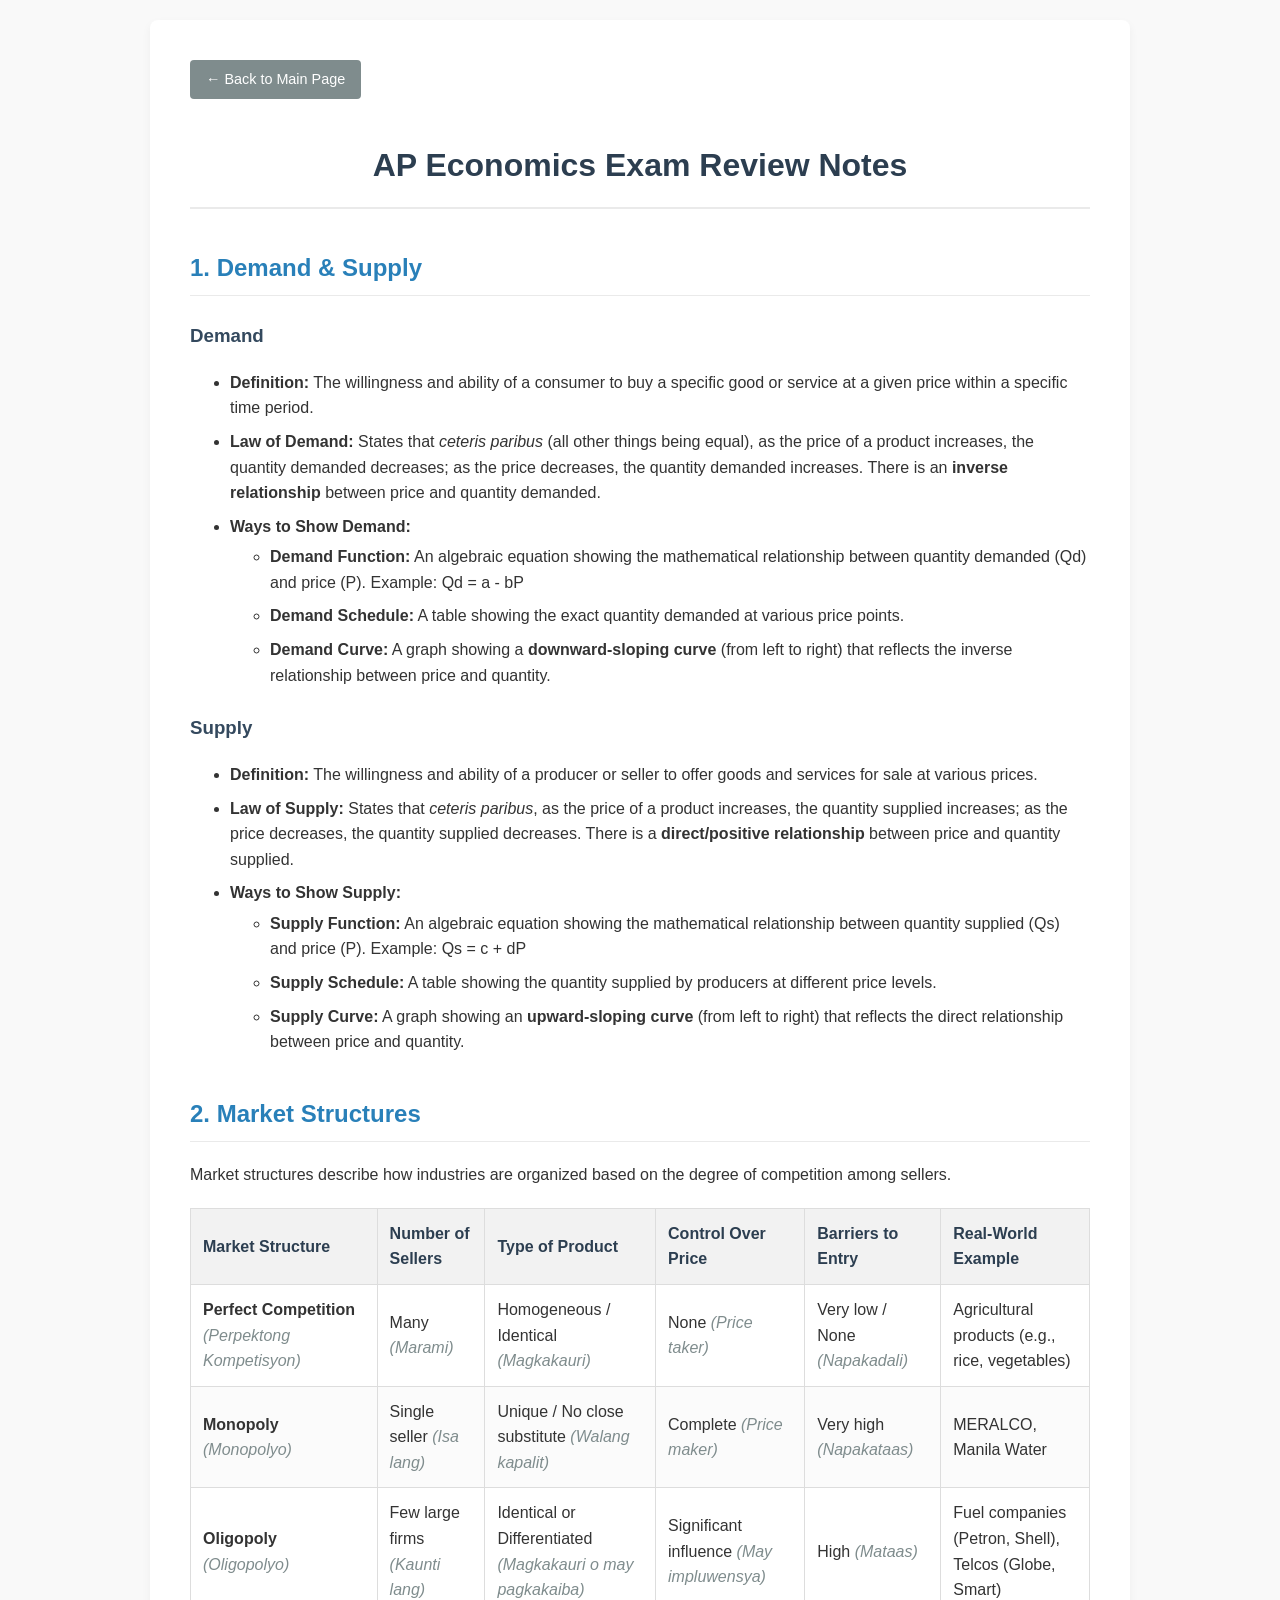
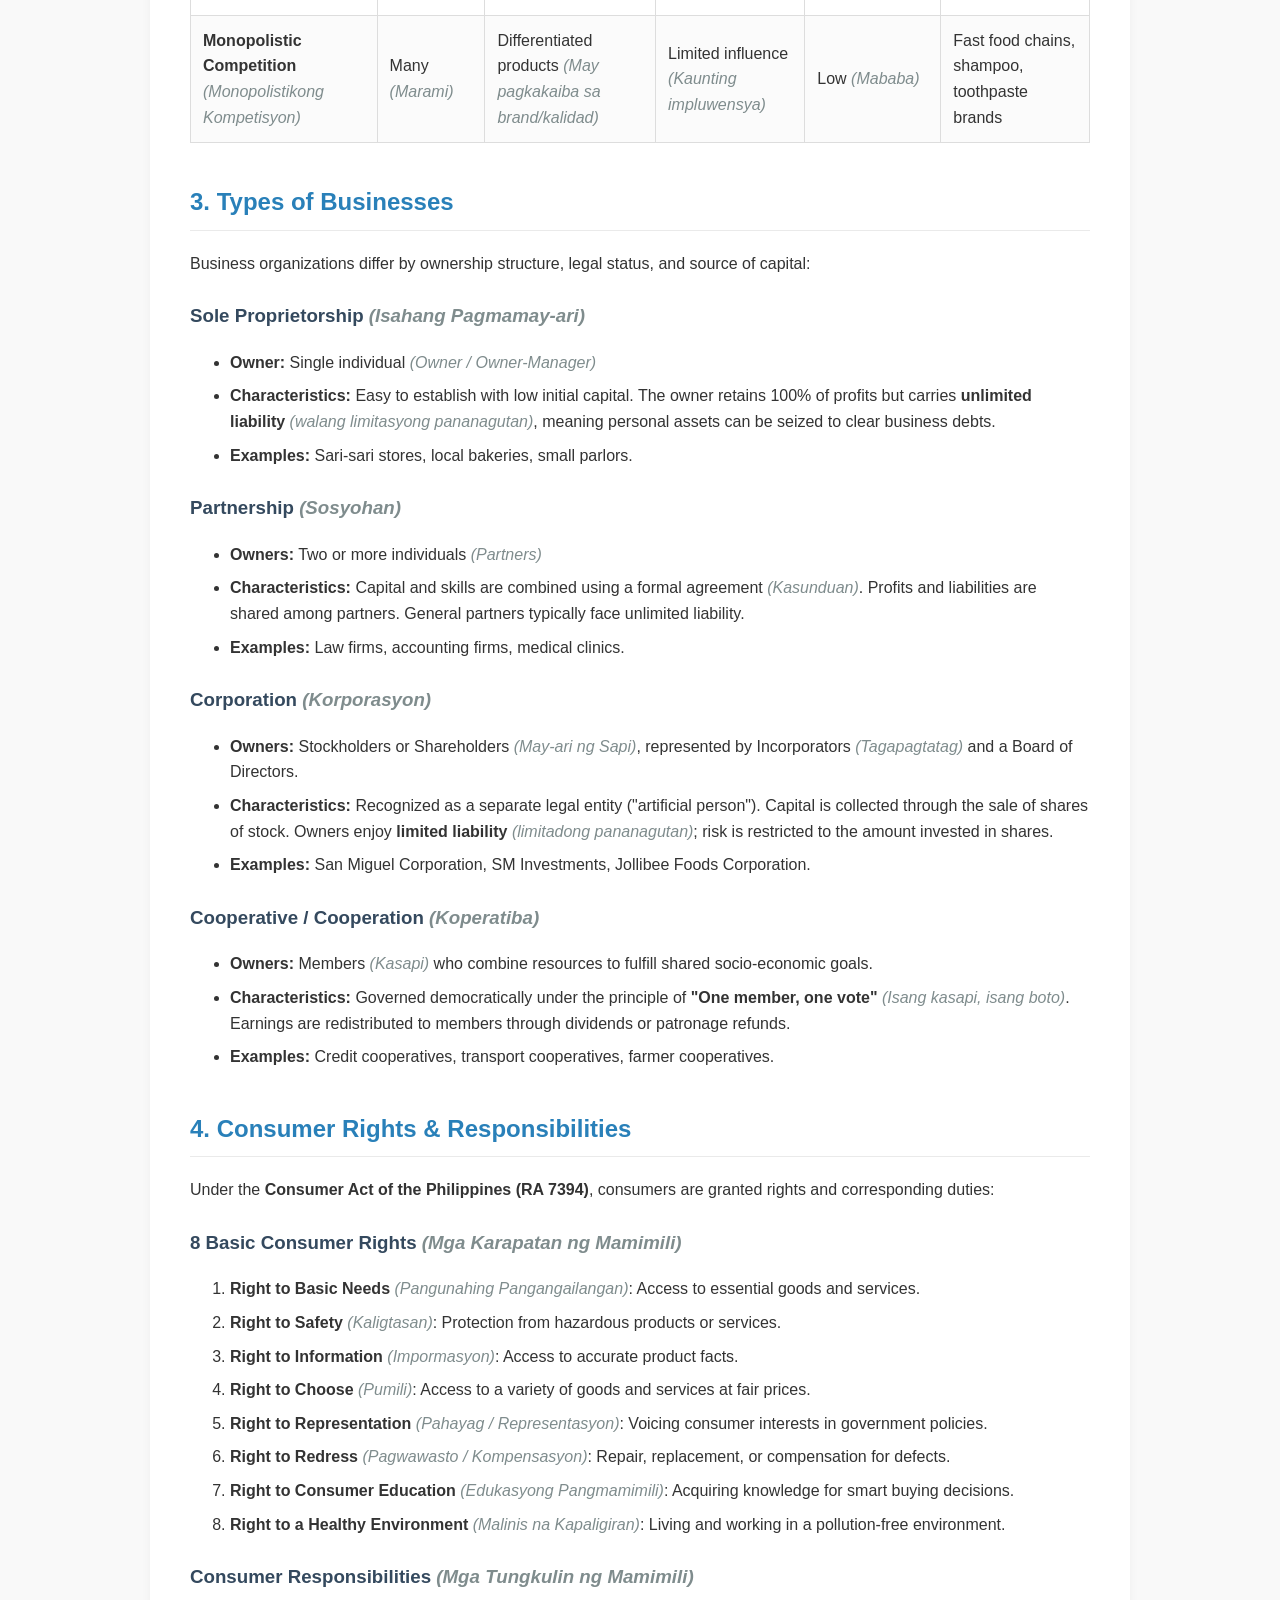
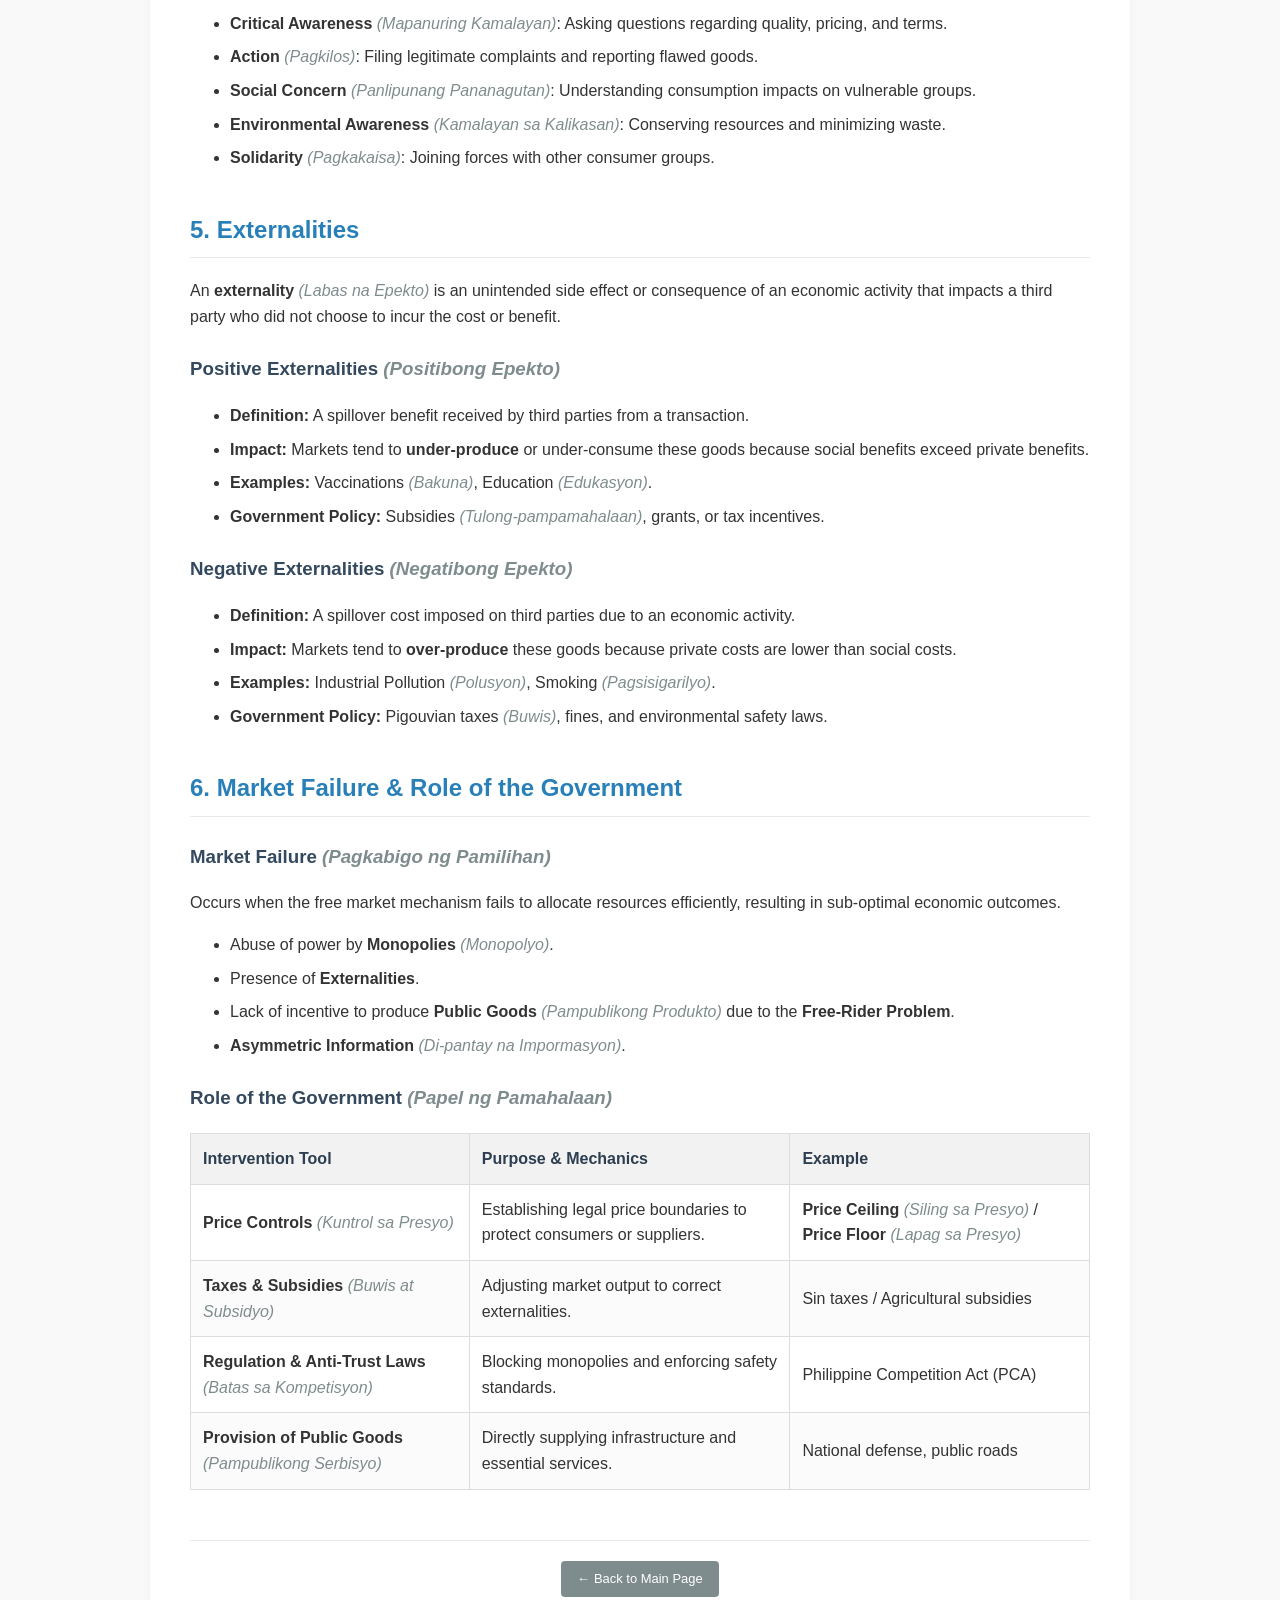
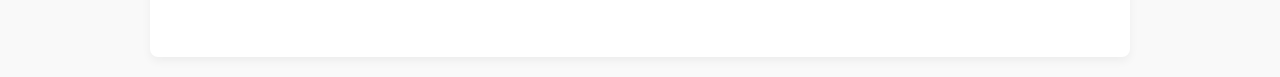
==== ap.html @ bec28c21 "Rename ap to ap.html" ====
<!DOCTYPE html>
<html lang="en">
<head>
    <meta charset="UTF-8">
    <meta name="viewport" content="width=device-width, initial-scale=1.0">
    <title>AP Economics Exam Review Notes</title>
    <style>
        body {
            font-family: Arial, sans-serif;
            line-height: 1.6;
            color: #333;
            background-color: #f9f9f9;
            margin: 0;
            padding: 20px;
        }
        .container {
            max-width: 900px;
            margin: 0 auto;
            background: #fff;
            padding: 40px;
            border-radius: 8px;
            box-shadow: 0 4px 10px rgba(0,0,0,0.05);
        }
        .btn-back {
            display: inline-block;
            margin-bottom: 20px;
            padding: 8px 16px;
            background-color: #7f8c8d;
            color: #fff;
            text-decoration: none;
            border-radius: 4px;
            font-size: 0.9em;
        }
        .btn-back:hover {
            background-color: #626d6e;
        }
        h1 {
            color: #2c3e50;
            text-align: center;
            border-bottom: 2px solid #eaeaea;
            padding-bottom: 15px;
            margin-bottom: 30px;
        }
        h2 {
            color: #2980b9;
            border-bottom: 1px solid #eaeaea;
            padding-bottom: 8px;
            margin-top: 40px;
        }
        h3 {
            color: #34495e;
            margin-top: 25px;
        }
        ul, ol {
            margin-top: 5px;
            margin-bottom: 15px;
        }
        li {
            margin-bottom: 8px;
        }
        table {
            width: 100%;
            border-collapse: collapse;
            margin: 20px 0;
        }
        th, td {
            border: 1px solid #ddd;
            padding: 12px;
            text-align: left;
        }
        th {
            background-color: #f2f2f2;
            color: #2c3e50;
        }
        tr:nth-child(even) {
            background-color: #fbfbfb;
        }
        .tag {
            font-style: italic;
            color: #7f8c8d;
        }
        footer {
            text-align: center;
            margin-top: 50px;
            font-size: 0.9em;
            color: #7f8c8d;
            border-top: 1px solid #eaeaea;
            padding-top: 20px;
        }
    </style>
</head>
<body>

<div class="container">
    <a href="index.html" class="btn-back">&larr; Back to Main Page</a>

    <h1>AP Economics Exam Review Notes</h1>

    <!-- Section 1 -->
    <h2>1. Demand & Supply</h2>
    
    <h3>Demand</h3>
    <ul>
        <li><strong>Definition:</strong> The willingness and ability of a consumer to buy a specific good or service at a given price within a specific time period.</li>
        <li><strong>Law of Demand:</strong> States that <em>ceteris paribus</em> (all other things being equal), as the price of a product increases, the quantity demanded decreases; as the price decreases, the quantity demanded increases. There is an <strong>inverse relationship</strong> between price and quantity demanded.</li>
        <li><strong>Ways to Show Demand:</strong>
            <ul>
                <li><strong>Demand Function:</strong> An algebraic equation showing the mathematical relationship between quantity demanded (Qd) and price (P). Example: Qd = a - bP</li>
                <li><strong>Demand Schedule:</strong> A table showing the exact quantity demanded at various price points.</li>
                <li><strong>Demand Curve:</strong> A graph showing a <strong>downward-sloping curve</strong> (from left to right) that reflects the inverse relationship between price and quantity.</li>
            </ul>
        </li>
    </ul>

    <h3>Supply</h3>
    <ul>
        <li><strong>Definition:</strong> The willingness and ability of a producer or seller to offer goods and services for sale at various prices.</li>
        <li><strong>Law of Supply:</strong> States that <em>ceteris paribus</em>, as the price of a product increases, the quantity supplied increases; as the price decreases, the quantity supplied decreases. There is a <strong>direct/positive relationship</strong> between price and quantity supplied.</li>
        <li><strong>Ways to Show Supply:</strong>
            <ul>
                <li><strong>Supply Function:</strong> An algebraic equation showing the mathematical relationship between quantity supplied (Qs) and price (P). Example: Qs = c + dP</li>
                <li><strong>Supply Schedule:</strong> A table showing the quantity supplied by producers at different price levels.</li>
                <li><strong>Supply Curve:</strong> A graph showing an <strong>upward-sloping curve</strong> (from left to right) that reflects the direct relationship between price and quantity.</li>
            </ul>
        </li>
    </ul>

    <!-- Section 2 -->
    <h2>2. Market Structures</h2>
    <p>Market structures describe how industries are organized based on the degree of competition among sellers.</p>
    <table>
        <thead>
            <tr>
                <th>Market Structure</th>
                <th>Number of Sellers</th>
                <th>Type of Product</th>
                <th>Control Over Price</th>
                <th>Barriers to Entry</th>
                <th>Real-World Example</th>
            </tr>
        </thead>
        <tbody>
            <tr>
                <td><strong>Perfect Competition</strong> <span class="tag">(Perpektong Kompetisyon)</span></td>
                <td>Many <span class="tag">(Marami)</span></td>
                <td>Homogeneous / Identical <span class="tag">(Magkakauri)</span></td>
                <td>None <span class="tag">(Price taker)</span></td>
                <td>Very low / None <span class="tag">(Napakadali)</span></td>
                <td>Agricultural products (e.g., rice, vegetables)</td>
            </tr>
            <tr>
                <td><strong>Monopoly</strong> <span class="tag">(Monopolyo)</span></td>
                <td>Single seller <span class="tag">(Isa lang)</span></td>
                <td>Unique / No close substitute <span class="tag">(Walang kapalit)</span></td>
                <td>Complete <span class="tag">(Price maker)</span></td>
                <td>Very high <span class="tag">(Napakataas)</span></td>
                <td>MERALCO, Manila Water</td>
            </tr>
            <tr>
                <td><strong>Oligopoly</strong> <span class="tag">(Oligopolyo)</span></td>
                <td>Few large firms <span class="tag">(Kaunti lang)</span></td>
                <td>Identical or Differentiated <span class="tag">(Magkakauri o may pagkakaiba)</span></td>
                <td>Significant influence <span class="tag">(May impluwensya)</span></td>
                <td>High <span class="tag">(Mataas)</span></td>
                <td>Fuel companies (Petron, Shell), Telcos (Globe, Smart)</td>
            </tr>
            <tr>
                <td><strong>Monopolistic Competition</strong> <span class="tag">(Monopolistikong Kompetisyon)</span></td>
                <td>Many <span class="tag">(Marami)</span></td>
                <td>Differentiated products <span class="tag">(May pagkakaiba sa brand/kalidad)</span></td>
                <td>Limited influence <span class="tag">(Kaunting impluwensya)</span></td>
                <td>Low <span class="tag">(Mababa)</span></td>
                <td>Fast food chains, shampoo, toothpaste brands</td>
            </tr>
        </tbody>
    </table>

    <!-- Section 3 -->
    <h2>3. Types of Businesses</h2>
    <p>Business organizations differ by ownership structure, legal status, and source of capital:</p>

    <h3>Sole Proprietorship <span class="tag">(Isahang Pagmamay-ari)</span></h3>
    <ul>
        <li><strong>Owner:</strong> Single individual <span class="tag">(Owner / Owner-Manager)</span></li>
        <li><strong>Characteristics:</strong> Easy to establish with low initial capital. The owner retains 100% of profits but carries <strong>unlimited liability</strong> <span class="tag">(walang limitasyong pananagutan)</span>, meaning personal assets can be seized to clear business debts.</li>
        <li><strong>Examples:</strong> Sari-sari stores, local bakeries, small parlors.</li>
    </ul>

    <h3>Partnership <span class="tag">(Sosyohan)</span></h3>
    <ul>
        <li><strong>Owners:</strong> Two or more individuals <span class="tag">(Partners)</span></li>
        <li><strong>Characteristics:</strong> Capital and skills are combined using a formal agreement <span class="tag">(Kasunduan)</span>. Profits and liabilities are shared among partners. General partners typically face unlimited liability.</li>
        <li><strong>Examples:</strong> Law firms, accounting firms, medical clinics.</li>
    </ul>

    <h3>Corporation <span class="tag">(Korporasyon)</span></h3>
    <ul>
        <li><strong>Owners:</strong> Stockholders or Shareholders <span class="tag">(May-ari ng Sapi)</span>, represented by Incorporators <span class="tag">(Tagapagtatag)</span> and a Board of Directors.</li>
        <li><strong>Characteristics:</strong> Recognized as a separate legal entity ("artificial person"). Capital is collected through the sale of shares of stock. Owners enjoy <strong>limited liability</strong> <span class="tag">(limitadong pananagutan)</span>; risk is restricted to the amount invested in shares.</li>
        <li><strong>Examples:</strong> San Miguel Corporation, SM Investments, Jollibee Foods Corporation.</li>
    </ul>

    <h3>Cooperative / Cooperation <span class="tag">(Koperatiba)</span></h3>
    <ul>
        <li><strong>Owners:</strong> Members <span class="tag">(Kasapi)</span> who combine resources to fulfill shared socio-economic goals.</li>
        <li><strong>Characteristics:</strong> Governed democratically under the principle of <strong>"One member, one vote"</strong> <span class="tag">(Isang kasapi, isang boto)</span>. Earnings are redistributed to members through dividends or patronage refunds.</li>
        <li><strong>Examples:</strong> Credit cooperatives, transport cooperatives, farmer cooperatives.</li>
    </ul>

    <!-- Section 4 -->
    <h2>4. Consumer Rights & Responsibilities</h2>
    <p>Under the <strong>Consumer Act of the Philippines (RA 7394)</strong>, consumers are granted rights and corresponding duties:</p>

    <h3>8 Basic Consumer Rights <span class="tag">(Mga Karapatan ng Mamimili)</span></h3>
    <ol>
        <li><strong>Right to Basic Needs</strong> <span class="tag">(Pangunahing Pangangailangan)</span>: Access to essential goods and services.</li>
        <li><strong>Right to Safety</strong> <span class="tag">(Kaligtasan)</span>: Protection from hazardous products or services.</li>
        <li><strong>Right to Information</strong> <span class="tag">(Impormasyon)</span>: Access to accurate product facts.</li>
        <li><strong>Right to Choose</strong> <span class="tag">(Pumili)</span>: Access to a variety of goods and services at fair prices.</li>
        <li><strong>Right to Representation</strong> <span class="tag">(Pahayag / Representasyon)</span>: Voicing consumer interests in government policies.</li>
        <li><strong>Right to Redress</strong> <span class="tag">(Pagwawasto / Kompensasyon)</span>: Repair, replacement, or compensation for defects.</li>
        <li><strong>Right to Consumer Education</strong> <span class="tag">(Edukasyong Pangmamimili)</span>: Acquiring knowledge for smart buying decisions.</li>
        <li><strong>Right to a Healthy Environment</strong> <span class="tag">(Malinis na Kapaligiran)</span>: Living and working in a pollution-free environment.</li>
    </ol>

    <h3>Consumer Responsibilities <span class="tag">(Mga Tungkulin ng Mamimili)</span></h3>
    <ul>
        <li><strong>Critical Awareness</strong> <span class="tag">(Mapanuring Kamalayan)</span>: Asking questions regarding quality, pricing, and terms.</li>
        <li><strong>Action</strong> <span class="tag">(Pagkilos)</span>: Filing legitimate complaints and reporting flawed goods.</li>
        <li><strong>Social Concern</strong> <span class="tag">(Panlipunang Pananagutan)</span>: Understanding consumption impacts on vulnerable groups.</li>
        <li><strong>Environmental Awareness</strong> <span class="tag">(Kamalayan sa Kalikasan)</span>: Conserving resources and minimizing waste.</li>
        <li><strong>Solidarity</strong> <span class="tag">(Pagkakaisa)</span>: Joining forces with other consumer groups.</li>
    </ul>

    <!-- Section 5 -->
    <h2>5. Externalities</h2>
    <p>An <strong>externality</strong> <span class="tag">(Labas na Epekto)</span> is an unintended side effect or consequence of an economic activity that impacts a third party who did not choose to incur the cost or benefit.</p>

    <h3>Positive Externalities <span class="tag">(Positibong Epekto)</span></h3>
    <ul>
        <li><strong>Definition:</strong> A spillover benefit received by third parties from a transaction.</li>
        <li><strong>Impact:</strong> Markets tend to <strong>under-produce</strong> or under-consume these goods because social benefits exceed private benefits.</li>
        <li><strong>Examples:</strong> Vaccinations <span class="tag">(Bakuna)</span>, Education <span class="tag">(Edukasyon)</span>.</li>
        <li><strong>Government Policy:</strong> Subsidies <span class="tag">(Tulong-pampamahalaan)</span>, grants, or tax incentives.</li>
    </ul>

    <h3>Negative Externalities <span class="tag">(Negatibong Epekto)</span></h3>
    <ul>
        <li><strong>Definition:</strong> A spillover cost imposed on third parties due to an economic activity.</li>
        <li><strong>Impact:</strong> Markets tend to <strong>over-produce</strong> these goods because private costs are lower than social costs.</li>
        <li><strong>Examples:</strong> Industrial Pollution <span class="tag">(Polusyon)</span>, Smoking <span class="tag">(Pagsisigarilyo)</span>.</li>
        <li><strong>Government Policy:</strong> Pigouvian taxes <span class="tag">(Buwis)</span>, fines, and environmental safety laws.</li>
    </ul>

    <!-- Section 6 -->
    <h2>6. Market Failure & Role of the Government</h2>
    
    <h3>Market Failure <span class="tag">(Pagkabigo ng Pamilihan)</span></h3>
    <p>Occurs when the free market mechanism fails to allocate resources efficiently, resulting in sub-optimal economic outcomes.</p>
    <ul>
        <li>Abuse of power by <strong>Monopolies</strong> <span class="tag">(Monopolyo)</span>.</li>
        <li>Presence of <strong>Externalities</strong>.</li>
        <li>Lack of incentive to produce <strong>Public Goods</strong> <span class="tag">(Pampublikong Produkto)</span> due to the <strong>Free-Rider Problem</strong>.</li>
        <li><strong>Asymmetric Information</strong> <span class="tag">(Di-pantay na Impormasyon)</span>.</li>
    </ul>

    <h3>Role of the Government <span class="tag">(Papel ng Pamahalaan)</span></h3>
    <table>
        <thead>
            <tr>
                <th>Intervention Tool</th>
                <th>Purpose & Mechanics</th>
                <th>Example</th>
            </tr>
        </thead>
        <tbody>
            <tr>
                <td><strong>Price Controls</strong> <span class="tag">(Kuntrol sa Presyo)</span></td>
                <td>Establishing legal price boundaries to protect consumers or suppliers.</td>
                <td><strong>Price Ceiling</strong> <span class="tag">(Siling sa Presyo)</span> / <strong>Price Floor</strong> <span class="tag">(Lapag sa Presyo)</span></td>
            </tr>
            <tr>
                <td><strong>Taxes & Subsidies</strong> <span class="tag">(Buwis at Subsidyo)</span></td>
                <td>Adjusting market output to correct externalities.</td>
                <td>Sin taxes / Agricultural subsidies</td>
            </tr>
            <tr>
                <td><strong>Regulation & Anti-Trust Laws</strong> <span class="tag">(Batas sa Kompetisyon)</span></td>
                <td>Blocking monopolies and enforcing safety standards.</td>
                <td>Philippine Competition Act (PCA)</td>
            </tr>
            <tr>
                <td><strong>Provision of Public Goods</strong> <span class="tag">(Pampublikong Serbisyo)</span></td>
                <td>Directly supplying infrastructure and essential services.</td>
                <td>National defense, public roads</td>
            </tr>
        </tbody>
    </table>

    <footer>
        <a href="index.html" class="btn-back">&larr; Back to Main Page</a>
    </footer>
</div>

</body>
</html>
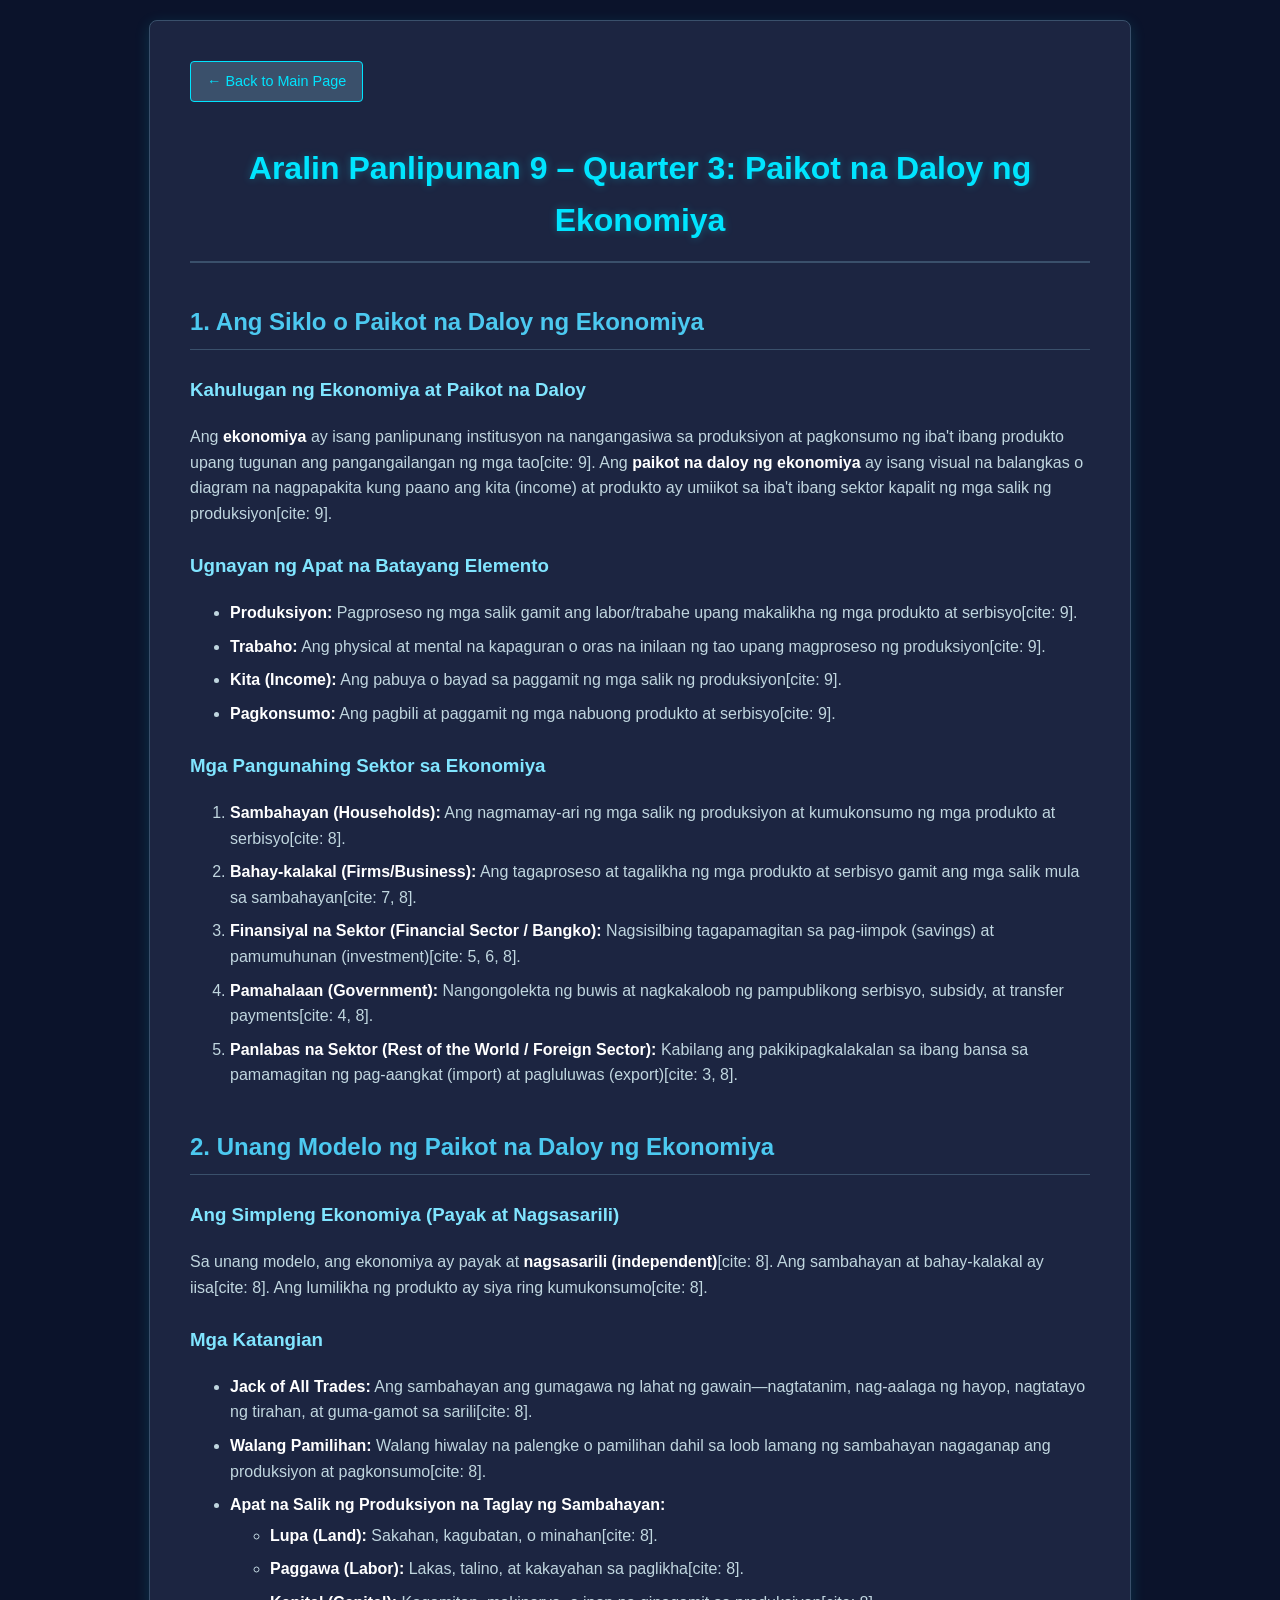
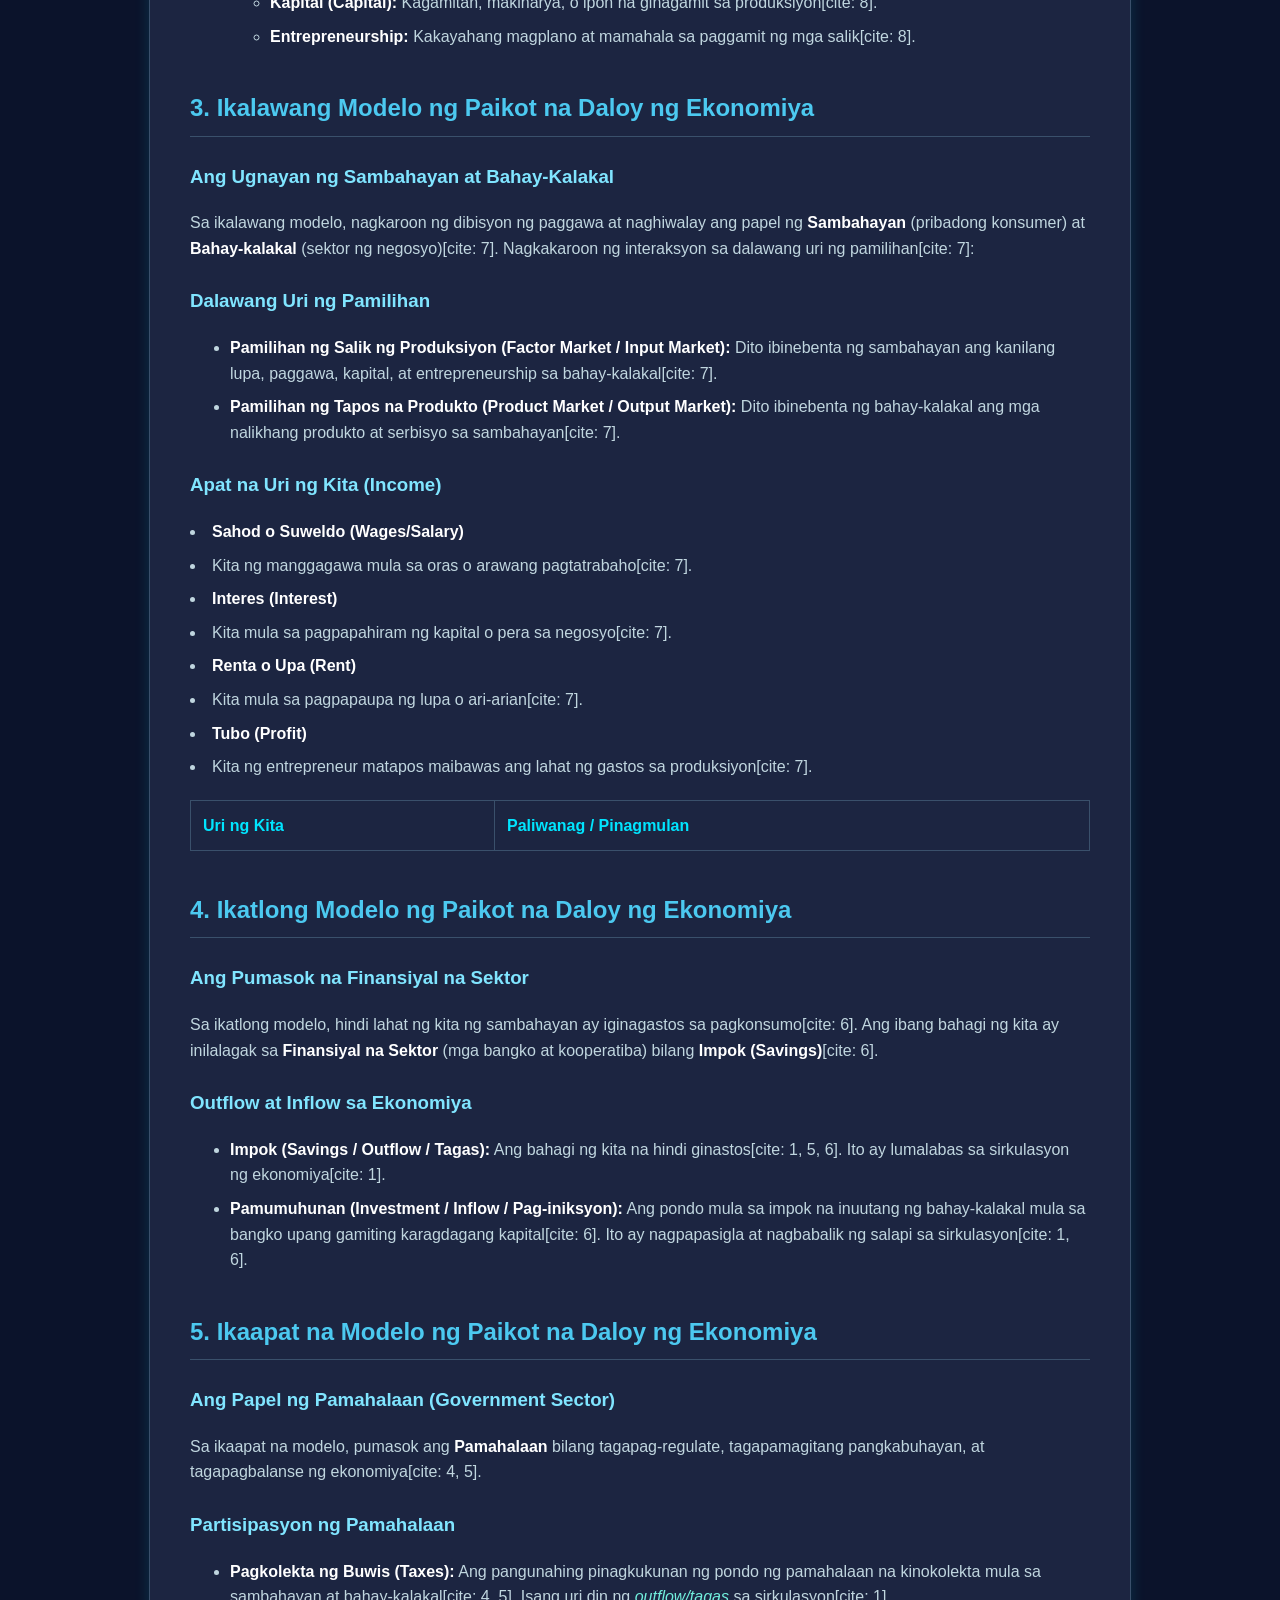
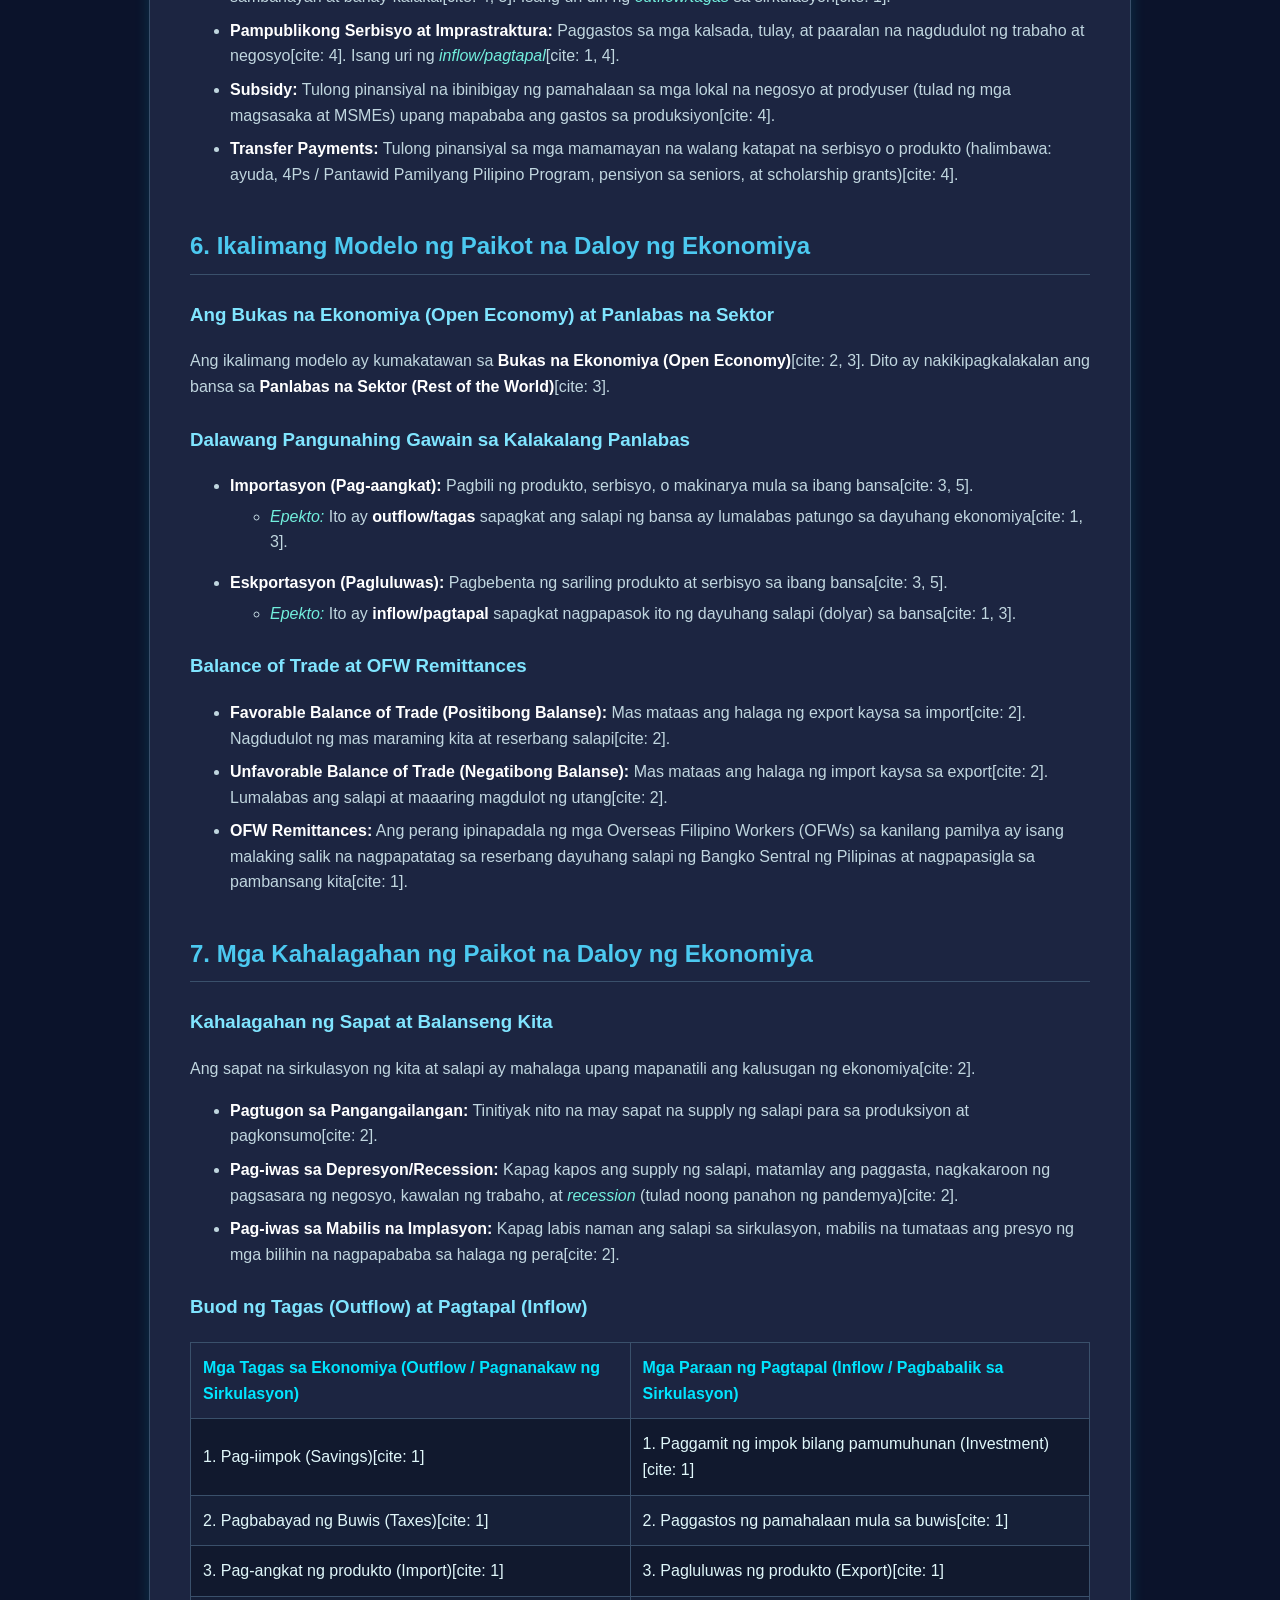
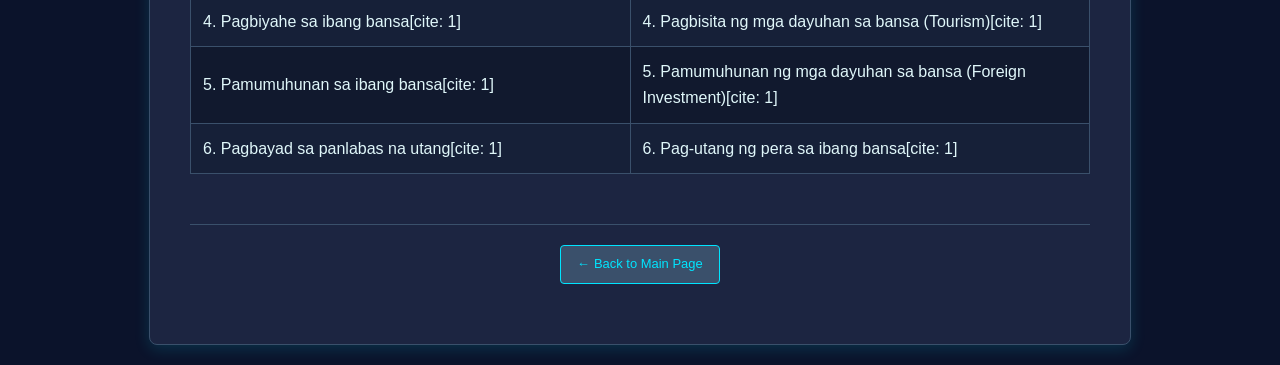
==== commit 720f5c96: "Revise AP Economics page title and styles Updated the content and styling of the AP Economics Exam R" ====
--- a/ap.html
+++ b/ap.html
@@ -3,53 +3,67 @@
 <head>
     <meta charset="UTF-8">
     <meta name="viewport" content="width=device-width, initial-scale=1.0">
-    <title>AP Economics Exam Review Notes</title>
+    <title>Aralin Panlipunan 9 - Paikot na Daloy ng Ekonomiya</title>
     <style>
         body {
             font-family: Arial, sans-serif;
             line-height: 1.6;
-            color: #333;
-            background-color: #f9f9f9;
+            color: #e0f7fa;
+            background-color: #0b132b;
             margin: 0;
             padding: 20px;
         }
         .container {
             max-width: 900px;
             margin: 0 auto;
-            background: #fff;
+            background: #1c2541;
             padding: 40px;
             border-radius: 8px;
-            box-shadow: 0 4px 10px rgba(0,0,0,0.05);
+            box-shadow: 0 4px 15px rgba(0, 229, 255, 0.15);
+            border: 1px solid #3a506b;
         }
         .btn-back {
             display: inline-block;
             margin-bottom: 20px;
             padding: 8px 16px;
-            background-color: #7f8c8d;
-            color: #fff;
+            background-color: #3a506b;
+            color: #00e5ff;
             text-decoration: none;
             border-radius: 4px;
             font-size: 0.9em;
+            border: 1px solid #00e5ff;
+            transition: all 0.3s ease;
         }
         .btn-back:hover {
-            background-color: #626d6e;
+            background-color: #00e5ff;
+            color: #0b132b;
+            box-shadow: 0 0 10px rgba(0, 229, 255, 0.5);
         }
         h1 {
-            color: #2c3e50;
+            color: #00e5ff;
             text-align: center;
-            border-bottom: 2px solid #eaeaea;
+            border-bottom: 2px solid #3a506b;
             padding-bottom: 15px;
             margin-bottom: 30px;
+            text-shadow: 0 0 8px rgba(0, 229, 255, 0.3);
         }
         h2 {
-            color: #2980b9;
-            border-bottom: 1px solid #eaeaea;
+            color: #4cc9f0;
+            border-bottom: 1px solid #3a506b;
             padding-bottom: 8px;
             margin-top: 40px;
         }
         h3 {
-            color: #34495e;
+            color: #80e5ff;
             margin-top: 25px;
+        }
+        h4 {
+            color: #00e5ff;
+            margin-top: 18px;
+            margin-bottom: 8px;
+        }
+        p, li {
+            color: #c0d6df;
         }
         ul, ol {
             margin-top: 5px;
@@ -57,34 +71,37 @@
         }
         li {
             margin-bottom: 8px;
+        }
+        strong {
+            color: #ffffff;
+        }
+        em {
+            color: #72efdd;
         }
         table {
             width: 100%;
             border-collapse: collapse;
             margin: 20px 0;
+            background-color: #11192e;
         }
         th, td {
-            border: 1px solid #ddd;
+            border: 1px solid #3a506b;
             padding: 12px;
             text-align: left;
         }
         th {
-            background-color: #f2f2f2;
-            color: #2c3e50;
+            background-color: #1c2541;
+            color: #00e5ff;
         }
         tr:nth-child(even) {
-            background-color: #fbfbfb;
-        }
-        .tag {
-            font-style: italic;
-            color: #7f8c8d;
+            background-color: #162038;
         }
         footer {
             text-align: center;
             margin-top: 50px;
             font-size: 0.9em;
-            color: #7f8c8d;
-            border-top: 1px solid #eaeaea;
+            color: #4cc9f0;
+            border-top: 1px solid #3a506b;
             padding-top: 20px;
         }
     </style>
@@ -94,205 +111,187 @@
 <div class="container">
     <a href="index.html" class="btn-back">&larr; Back to Main Page</a>
 
-    <h1>AP Economics Exam Review Notes</h1>
-
-    <!-- Section 1 -->
-    <h2>1. Demand & Supply</h2>
-    
-    <h3>Demand</h3>
-    <ul>
-        <li><strong>Definition:</strong> The willingness and ability of a consumer to buy a specific good or service at a given price within a specific time period.</li>
-        <li><strong>Law of Demand:</strong> States that <em>ceteris paribus</em> (all other things being equal), as the price of a product increases, the quantity demanded decreases; as the price decreases, the quantity demanded increases. There is an <strong>inverse relationship</strong> between price and quantity demanded.</li>
-        <li><strong>Ways to Show Demand:</strong>
+    <h1>Aralin Panlipunan 9 – Quarter 3: Paikot na Daloy ng Ekonomiya</h1>
+
+    <!-- LESSON 1 -->
+    <h2>1. Ang Siklo o Paikot na Daloy ng Ekonomiya</h2>
+    
+    <h3>Kahulugan ng Ekonomiya at Paikot na Daloy</h3>
+    <p>Ang <strong>ekonomiya</strong> ay isang panlipunang institusyon na nangangasiwa sa produksiyon at pagkonsumo ng iba't ibang produkto upang tugunan ang pangangailangan ng mga tao[cite: 9]. Ang <strong>paikot na daloy ng ekonomiya</strong> ay isang visual na balangkas o diagram na nagpapakita kung paano ang kita (income) at produkto ay umiikot sa iba't ibang sektor kapalit ng mga salik ng produksiyon[cite: 9].</p>
+
+    <h3>Ugnayan ng Apat na Batayang Elemento</h3>
+    <ul>
+        <li><strong>Produksiyon:</strong> Pagproseso ng mga salik gamit ang labor/trabahe upang makalikha ng mga produkto at serbisyo[cite: 9].</li>
+        <li><strong>Trabaho:</strong> Ang physical at mental na kapaguran o oras na inilaan ng tao upang magproseso ng produksiyon[cite: 9].</li>
+        <li><strong>Kita (Income):</strong> Ang pabuya o bayad sa paggamit ng mga salik ng produksiyon[cite: 9].</li>
+        <li><strong>Pagkonsumo:</strong> Ang pagbili at paggamit ng mga nabuong produkto at serbisyo[cite: 9].</li>
+    </ul>
+
+    <h3>Mga Pangunahing Sektor sa Ekonomiya</h3>
+    <ol>
+        <li><strong>Sambahayan (Households):</strong> Ang nagmamay-ari ng mga salik ng produksiyon at kumukonsumo ng mga produkto at serbisyo[cite: 8].</li>
+        <li><strong>Bahay-kalakal (Firms/Business):</strong> Ang tagaproseso at tagalikha ng mga produkto at serbisyo gamit ang mga salik mula sa sambahayan[cite: 7, 8].</li>
+        <li><strong>Finansiyal na Sektor (Financial Sector / Bangko):</strong> Nagsisilbing tagapamagitan sa pag-iimpok (savings) at pamumuhunan (investment)[cite: 5, 6, 8].</li>
+        <li><strong>Pamahalaan (Government):</strong> Nangongolekta ng buwis at nagkakaloob ng pampublikong serbisyo, subsidy, at transfer payments[cite: 4, 8].</li>
+        <li><strong>Panlabas na Sektor (Rest of the World / Foreign Sector):</strong> Kabilang ang pakikipagkalakalan sa ibang bansa sa pamamagitan ng pag-aangkat (import) at pagluluwas (export)[cite: 3, 8].</li>
+    </ol>
+
+    <!-- LESSON 2 -->
+    <h2>2. Unang Modelo ng Paikot na Daloy ng Ekonomiya</h2>
+    
+    <h3>Ang Simpleng Ekonomiya (Payak at Nagsasarili)</h3>
+    <p>Sa unang modelo, ang ekonomiya ay payak at <strong>nagsasarili (independent)</strong>[cite: 8]. Ang sambahayan at bahay-kalakal ay iisa[cite: 8]. Ang lumilikha ng produkto ay siya ring kumukonsumo[cite: 8].</p>
+
+    <h3>Mga Katangian</h3>
+    <ul>
+        <li><strong>Jack of All Trades:</strong> Ang sambahayan ang gumagawa ng lahat ng gawain—nagtatanim, nag-aalaga ng hayop, nagtatayo ng tirahan, at guma-gamot sa sarili[cite: 8].</li>
+        <li><strong>Walang Pamilihan:</strong> Walang hiwalay na palengke o pamilihan dahil sa loob lamang ng sambahayan nagaganap ang produksiyon at pagkonsumo[cite: 8].</li>
+        <li><strong>Apat na Salik ng Produksiyon na Taglay ng Sambahayan:</strong>
             <ul>
-                <li><strong>Demand Function:</strong> An algebraic equation showing the mathematical relationship between quantity demanded (Qd) and price (P). Example: Qd = a - bP</li>
-                <li><strong>Demand Schedule:</strong> A table showing the exact quantity demanded at various price points.</li>
-                <li><strong>Demand Curve:</strong> A graph showing a <strong>downward-sloping curve</strong> (from left to right) that reflects the inverse relationship between price and quantity.</li>
+                <li><strong>Lupa (Land):</strong> Sakahan, kagubatan, o minahan[cite: 8].</li>
+                <li><strong>Paggawa (Labor):</strong> Lakas, talino, at kakayahan sa paglikha[cite: 8].</li>
+                <li><strong>Kapital (Capital):</strong> Kagamitan, makinarya, o ipon na ginagamit sa produksiyon[cite: 8].</li>
+                <li><strong>Entrepreneurship:</strong> Kakayahang magplano at mamahala sa paggamit ng mga salik[cite: 8].</li>
             </ul>
         </li>
     </ul>
 
-    <h3>Supply</h3>
-    <ul>
-        <li><strong>Definition:</strong> The willingness and ability of a producer or seller to offer goods and services for sale at various prices.</li>
-        <li><strong>Law of Supply:</strong> States that <em>ceteris paribus</em>, as the price of a product increases, the quantity supplied increases; as the price decreases, the quantity supplied decreases. There is a <strong>direct/positive relationship</strong> between price and quantity supplied.</li>
-        <li><strong>Ways to Show Supply:</strong>
+    <!-- LESSON 3 -->
+    <h2>3. Ikalawang Modelo ng Paikot na Daloy ng Ekonomiya</h2>
+    
+    <h3>Ang Ugnayan ng Sambahayan at Bahay-Kalakal</h3>
+    <p>Sa ikalawang modelo, nagkaroon ng dibisyon ng paggawa at naghiwalay ang papel ng <strong>Sambahayan</strong> (pribadong konsumer) at <strong>Bahay-kalakal</strong> (sektor ng negosyo)[cite: 7]. Nagkakaroon ng interaksyon sa dalawang uri ng pamilihan[cite: 7]:</p>
+
+    <h3>Dalawang Uri ng Pamilihan</h3>
+    <ul>
+        <li><strong>Pamilihan ng Salik ng Produksiyon (Factor Market / Input Market):</strong> Dito ibinebenta ng sambahayan ang kanilang lupa, paggawa, kapital, at entrepreneurship sa bahay-kalakal[cite: 7].</li>
+        <li><strong>Pamilihan ng Tapos na Produkto (Product Market / Output Market):</strong> Dito ibinebenta ng bahay-kalakal ang mga nalikhang produkto at serbisyo sa sambahayan[cite: 7].</li>
+    </ul>
+
+    <h3>Apat na Uri ng Kita (Income)</h3>
+    <table>
+        <thead>
+            <tr>
+                <th>Uri ng Kita</th>
+                <th>Paliwanag / Pinagmulan</th>
+            </tr>
+        </thead>
+        <tbody>
+            <tr>
+                <li><strong>Sahod o Suweldo (Wages/Salary)</strong></li>
+                <li>Kita ng manggagawa mula sa oras o arawang pagtatrabaho[cite: 7].</li>
+            </tr>
+            <tr>
+                <li><strong>Interes (Interest)</strong></li>
+                <li>Kita mula sa pagpapahiram ng kapital o pera sa negosyo[cite: 7].</li>
+            </tr>
+            <tr>
+                <li><strong>Renta o Upa (Rent)</strong></li>
+                <li>Kita mula sa pagpapaupa ng lupa o ari-arian[cite: 7].</li>
+            </tr>
+            <tr>
+                <li><strong>Tubo (Profit)</strong></li>
+                <li>Kita ng entrepreneur matapos maibawas ang lahat ng gastos sa produksiyon[cite: 7].</li>
+            </tr>
+        </tbody>
+    </table>
+
+    <!-- LESSON 4 -->
+    <h2>4. Ikatlong Modelo ng Paikot na Daloy ng Ekonomiya</h2>
+    
+    <h3>Ang Pumasok na Finansiyal na Sektor</h3>
+    <p>Sa ikatlong modelo, hindi lahat ng kita ng sambahayan ay iginagastos sa pagkonsumo[cite: 6]. Ang ibang bahagi ng kita ay inilalagak sa <strong>Finansiyal na Sektor</strong> (mga bangko at kooperatiba) bilang <strong>Impok (Savings)</strong>[cite: 6].</p>
+
+    <h3>Outflow at Inflow sa Ekonomiya</h3>
+    <ul>
+        <li><strong>Impok (Savings / Outflow / Tagas):</strong> Ang bahagi ng kita na hindi ginastos[cite: 1, 5, 6]. Ito ay lumalabas sa sirkulasyon ng ekonomiya[cite: 1].</li>
+        <li><strong>Pamumuhunan (Investment / Inflow / Pag-iniksyon):</strong> Ang pondo mula sa impok na inuutang ng bahay-kalakal mula sa bangko upang gamiting karagdagang kapital[cite: 6]. Ito ay nagpapasigla at nagbabalik ng salapi sa sirkulasyon[cite: 1, 6].</li>
+    </ul>
+
+    <!-- LESSON 5 -->
+    <h2>5. Ikaapat na Modelo ng Paikot na Daloy ng Ekonomiya</h2>
+    
+    <h3>Ang Papel ng Pamahalaan (Government Sector)</h3>
+    <p>Sa ikaapat na modelo, pumasok ang <strong>Pamahalaan</strong> bilang tagapag-regulate, tagapamagitang pangkabuhayan, at tagapagbalanse ng ekonomiya[cite: 4, 5].</p>
+
+    <h3>Partisipasyon ng Pamahalaan</h3>
+    <ul>
+        <li><strong>Pagkolekta ng Buwis (Taxes):</strong> Ang pangunahing pinagkukunan ng pondo ng pamahalaan na kinokolekta mula sa sambahayan at bahay-kalakal[cite: 4, 5]. Isang uri din ng <em>outflow/tagas</em> sa sirkulasyon[cite: 1].</li>
+        <li><strong>Pampublikong Serbisyo at Imprastraktura:</strong> Paggastos sa mga kalsada, tulay, at paaralan na nagdudulot ng trabaho at negosyo[cite: 4]. Isang uri ng <em>inflow/pagtapal</em>[cite: 1, 4].</li>
+        <li><strong>Subsidy:</strong> Tulong pinansiyal na ibinibigay ng pamahalaan sa mga lokal na negosyo at prodyuser (tulad ng mga magsasaka at MSMEs) upang mapababa ang gastos sa produksiyon[cite: 4].</li>
+        <li><strong>Transfer Payments:</strong> Tulong pinansiyal sa mga mamamayan na walang katapat na serbisyo o produkto (halimbawa: ayuda, 4Ps / Pantawid Pamilyang Pilipino Program, pensiyon sa seniors, at scholarship grants)[cite: 4].</li>
+    </ul>
+
+    <!-- LESSON 6 -->
+    <h2>6. Ikalimang Modelo ng Paikot na Daloy ng Ekonomiya</h2>
+    
+    <h3>Ang Bukas na Ekonomiya (Open Economy) at Panlabas na Sektor</h3>
+    <p>Ang ikalimang modelo ay kumakatawan sa <strong>Bukas na Ekonomiya (Open Economy)</strong>[cite: 2, 3]. Dito ay nakikipagkalakalan ang bansa sa <strong>Panlabas na Sektor (Rest of the World)</strong>[cite: 3].</p>
+
+    <h3>Dalawang Pangunahing Gawain sa Kalakalang Panlabas</h3>
+    <ul>
+        <li><strong>Importasyon (Pag-aangkat):</strong> Pagbili ng produkto, serbisyo, o makinarya mula sa ibang bansa[cite: 3, 5].
             <ul>
-                <li><strong>Supply Function:</strong> An algebraic equation showing the mathematical relationship between quantity supplied (Qs) and price (P). Example: Qs = c + dP</li>
-                <li><strong>Supply Schedule:</strong> A table showing the quantity supplied by producers at different price levels.</li>
-                <li><strong>Supply Curve:</strong> A graph showing an <strong>upward-sloping curve</strong> (from left to right) that reflects the direct relationship between price and quantity.</li>
+                <li><em>Epekto:</em> Ito ay <strong>outflow/tagas</strong> sapagkat ang salapi ng bansa ay lumalabas patungo sa dayuhang ekonomiya[cite: 1, 3].</li>
             </ul>
         </li>
-    </ul>
-
-    <!-- Section 2 -->
-    <h2>2. Market Structures</h2>
-    <p>Market structures describe how industries are organized based on the degree of competition among sellers.</p>
+        <li><strong>Eskportasyon (Pagluluwas):</strong> Pagbebenta ng sariling produkto at serbisyo sa ibang bansa[cite: 3, 5].
+            <ul>
+                <li><em>Epekto:</em> Ito ay <strong>inflow/pagtapal</strong> sapagkat nagpapasok ito ng dayuhang salapi (dolyar) sa bansa[cite: 1, 3].</li>
+            </ul>
+        </li>
+    </ul>
+
+    <h3>Balance of Trade at OFW Remittances</h3>
+    <ul>
+        <li><strong>Favorable Balance of Trade (Positibong Balanse):</strong> Mas mataas ang halaga ng export kaysa sa import[cite: 2]. Nagdudulot ng mas maraming kita at reserbang salapi[cite: 2].</li>
+        <li><strong>Unfavorable Balance of Trade (Negatibong Balanse):</strong> Mas mataas ang halaga ng import kaysa sa export[cite: 2]. Lumalabas ang salapi at maaaring magdulot ng utang[cite: 2].</li>
+        <li><strong>OFW Remittances:</strong> Ang perang ipinapadala ng mga Overseas Filipino Workers (OFWs) sa kanilang pamilya ay isang malaking salik na nagpapatatag sa reserbang dayuhang salapi ng Bangko Sentral ng Pilipinas at nagpapasigla sa pambansang kita[cite: 1].</li>
+    </ul>
+
+    <!-- LESSON 7 -->
+    <h2>7. Mga Kahalagahan ng Paikot na Daloy ng Ekonomiya</h2>
+    
+    <h3>Kahalagahan ng Sapat at Balanseng Kita</h3>
+    <p>Ang sapat na sirkulasyon ng kita at salapi ay mahalaga upang mapanatili ang kalusugan ng ekonomiya[cite: 2].</p>
+    <ul>
+        <li><strong>Pagtugon sa Pangangailangan:</strong> Tinitiyak nito na may sapat na supply ng salapi para sa produksiyon at pagkonsumo[cite: 2].</li>
+        <li><strong>Pag-iwas sa Depresyon/Recession:</strong> Kapag kapos ang supply ng salapi, matamlay ang paggasta, nagkakaroon ng pagsasara ng negosyo, kawalan ng trabaho, at <em>recession</em> (tulad noong panahon ng pandemya)[cite: 2].</li>
+        <li><strong>Pag-iwas sa Mabilis na Implasyon:</strong> Kapag labis naman ang salapi sa sirkulasyon, mabilis na tumataas ang presyo ng mga bilihin na nagpapababa sa halaga ng pera[cite: 2].</li>
+    </ul>
+
+    <h3>Buod ng Tagas (Outflow) at Pagtapal (Inflow)</h3>
     <table>
         <thead>
             <tr>
-                <th>Market Structure</th>
-                <th>Number of Sellers</th>
-                <th>Type of Product</th>
-                <th>Control Over Price</th>
-                <th>Barriers to Entry</th>
-                <th>Real-World Example</th>
+                <th>Mga Tagas sa Ekonomiya (Outflow / Pagnanakaw ng Sirkulasyon)</th>
+                <th>Mga Paraan ng Pagtapal (Inflow / Pagbabalik sa Sirkulasyon)</th>
             </tr>
         </thead>
         <tbody>
             <tr>
-                <td><strong>Perfect Competition</strong> <span class="tag">(Perpektong Kompetisyon)</span></td>
-                <td>Many <span class="tag">(Marami)</span></td>
-                <td>Homogeneous / Identical <span class="tag">(Magkakauri)</span></td>
-                <td>None <span class="tag">(Price taker)</span></td>
-                <td>Very low / None <span class="tag">(Napakadali)</span></td>
-                <td>Agricultural products (e.g., rice, vegetables)</td>
-            </tr>
-            <tr>
-                <td><strong>Monopoly</strong> <span class="tag">(Monopolyo)</span></td>
-                <td>Single seller <span class="tag">(Isa lang)</span></td>
-                <td>Unique / No close substitute <span class="tag">(Walang kapalit)</span></td>
-                <td>Complete <span class="tag">(Price maker)</span></td>
-                <td>Very high <span class="tag">(Napakataas)</span></td>
-                <td>MERALCO, Manila Water</td>
-            </tr>
-            <tr>
-                <td><strong>Oligopoly</strong> <span class="tag">(Oligopolyo)</span></td>
-                <td>Few large firms <span class="tag">(Kaunti lang)</span></td>
-                <td>Identical or Differentiated <span class="tag">(Magkakauri o may pagkakaiba)</span></td>
-                <td>Significant influence <span class="tag">(May impluwensya)</span></td>
-                <td>High <span class="tag">(Mataas)</span></td>
-                <td>Fuel companies (Petron, Shell), Telcos (Globe, Smart)</td>
-            </tr>
-            <tr>
-                <td><strong>Monopolistic Competition</strong> <span class="tag">(Monopolistikong Kompetisyon)</span></td>
-                <td>Many <span class="tag">(Marami)</span></td>
-                <td>Differentiated products <span class="tag">(May pagkakaiba sa brand/kalidad)</span></td>
-                <td>Limited influence <span class="tag">(Kaunting impluwensya)</span></td>
-                <td>Low <span class="tag">(Mababa)</span></td>
-                <td>Fast food chains, shampoo, toothpaste brands</td>
-            </tr>
-        </tbody>
-    </table>
-
-    <!-- Section 3 -->
-    <h2>3. Types of Businesses</h2>
-    <p>Business organizations differ by ownership structure, legal status, and source of capital:</p>
-
-    <h3>Sole Proprietorship <span class="tag">(Isahang Pagmamay-ari)</span></h3>
-    <ul>
-        <li><strong>Owner:</strong> Single individual <span class="tag">(Owner / Owner-Manager)</span></li>
-        <li><strong>Characteristics:</strong> Easy to establish with low initial capital. The owner retains 100% of profits but carries <strong>unlimited liability</strong> <span class="tag">(walang limitasyong pananagutan)</span>, meaning personal assets can be seized to clear business debts.</li>
-        <li><strong>Examples:</strong> Sari-sari stores, local bakeries, small parlors.</li>
-    </ul>
-
-    <h3>Partnership <span class="tag">(Sosyohan)</span></h3>
-    <ul>
-        <li><strong>Owners:</strong> Two or more individuals <span class="tag">(Partners)</span></li>
-        <li><strong>Characteristics:</strong> Capital and skills are combined using a formal agreement <span class="tag">(Kasunduan)</span>. Profits and liabilities are shared among partners. General partners typically face unlimited liability.</li>
-        <li><strong>Examples:</strong> Law firms, accounting firms, medical clinics.</li>
-    </ul>
-
-    <h3>Corporation <span class="tag">(Korporasyon)</span></h3>
-    <ul>
-        <li><strong>Owners:</strong> Stockholders or Shareholders <span class="tag">(May-ari ng Sapi)</span>, represented by Incorporators <span class="tag">(Tagapagtatag)</span> and a Board of Directors.</li>
-        <li><strong>Characteristics:</strong> Recognized as a separate legal entity ("artificial person"). Capital is collected through the sale of shares of stock. Owners enjoy <strong>limited liability</strong> <span class="tag">(limitadong pananagutan)</span>; risk is restricted to the amount invested in shares.</li>
-        <li><strong>Examples:</strong> San Miguel Corporation, SM Investments, Jollibee Foods Corporation.</li>
-    </ul>
-
-    <h3>Cooperative / Cooperation <span class="tag">(Koperatiba)</span></h3>
-    <ul>
-        <li><strong>Owners:</strong> Members <span class="tag">(Kasapi)</span> who combine resources to fulfill shared socio-economic goals.</li>
-        <li><strong>Characteristics:</strong> Governed democratically under the principle of <strong>"One member, one vote"</strong> <span class="tag">(Isang kasapi, isang boto)</span>. Earnings are redistributed to members through dividends or patronage refunds.</li>
-        <li><strong>Examples:</strong> Credit cooperatives, transport cooperatives, farmer cooperatives.</li>
-    </ul>
-
-    <!-- Section 4 -->
-    <h2>4. Consumer Rights & Responsibilities</h2>
-    <p>Under the <strong>Consumer Act of the Philippines (RA 7394)</strong>, consumers are granted rights and corresponding duties:</p>
-
-    <h3>8 Basic Consumer Rights <span class="tag">(Mga Karapatan ng Mamimili)</span></h3>
-    <ol>
-        <li><strong>Right to Basic Needs</strong> <span class="tag">(Pangunahing Pangangailangan)</span>: Access to essential goods and services.</li>
-        <li><strong>Right to Safety</strong> <span class="tag">(Kaligtasan)</span>: Protection from hazardous products or services.</li>
-        <li><strong>Right to Information</strong> <span class="tag">(Impormasyon)</span>: Access to accurate product facts.</li>
-        <li><strong>Right to Choose</strong> <span class="tag">(Pumili)</span>: Access to a variety of goods and services at fair prices.</li>
-        <li><strong>Right to Representation</strong> <span class="tag">(Pahayag / Representasyon)</span>: Voicing consumer interests in government policies.</li>
-        <li><strong>Right to Redress</strong> <span class="tag">(Pagwawasto / Kompensasyon)</span>: Repair, replacement, or compensation for defects.</li>
-        <li><strong>Right to Consumer Education</strong> <span class="tag">(Edukasyong Pangmamimili)</span>: Acquiring knowledge for smart buying decisions.</li>
-        <li><strong>Right to a Healthy Environment</strong> <span class="tag">(Malinis na Kapaligiran)</span>: Living and working in a pollution-free environment.</li>
-    </ol>
-
-    <h3>Consumer Responsibilities <span class="tag">(Mga Tungkulin ng Mamimili)</span></h3>
-    <ul>
-        <li><strong>Critical Awareness</strong> <span class="tag">(Mapanuring Kamalayan)</span>: Asking questions regarding quality, pricing, and terms.</li>
-        <li><strong>Action</strong> <span class="tag">(Pagkilos)</span>: Filing legitimate complaints and reporting flawed goods.</li>
-        <li><strong>Social Concern</strong> <span class="tag">(Panlipunang Pananagutan)</span>: Understanding consumption impacts on vulnerable groups.</li>
-        <li><strong>Environmental Awareness</strong> <span class="tag">(Kamalayan sa Kalikasan)</span>: Conserving resources and minimizing waste.</li>
-        <li><strong>Solidarity</strong> <span class="tag">(Pagkakaisa)</span>: Joining forces with other consumer groups.</li>
-    </ul>
-
-    <!-- Section 5 -->
-    <h2>5. Externalities</h2>
-    <p>An <strong>externality</strong> <span class="tag">(Labas na Epekto)</span> is an unintended side effect or consequence of an economic activity that impacts a third party who did not choose to incur the cost or benefit.</p>
-
-    <h3>Positive Externalities <span class="tag">(Positibong Epekto)</span></h3>
-    <ul>
-        <li><strong>Definition:</strong> A spillover benefit received by third parties from a transaction.</li>
-        <li><strong>Impact:</strong> Markets tend to <strong>under-produce</strong> or under-consume these goods because social benefits exceed private benefits.</li>
-        <li><strong>Examples:</strong> Vaccinations <span class="tag">(Bakuna)</span>, Education <span class="tag">(Edukasyon)</span>.</li>
-        <li><strong>Government Policy:</strong> Subsidies <span class="tag">(Tulong-pampamahalaan)</span>, grants, or tax incentives.</li>
-    </ul>
-
-    <h3>Negative Externalities <span class="tag">(Negatibong Epekto)</span></h3>
-    <ul>
-        <li><strong>Definition:</strong> A spillover cost imposed on third parties due to an economic activity.</li>
-        <li><strong>Impact:</strong> Markets tend to <strong>over-produce</strong> these goods because private costs are lower than social costs.</li>
-        <li><strong>Examples:</strong> Industrial Pollution <span class="tag">(Polusyon)</span>, Smoking <span class="tag">(Pagsisigarilyo)</span>.</li>
-        <li><strong>Government Policy:</strong> Pigouvian taxes <span class="tag">(Buwis)</span>, fines, and environmental safety laws.</li>
-    </ul>
-
-    <!-- Section 6 -->
-    <h2>6. Market Failure & Role of the Government</h2>
-    
-    <h3>Market Failure <span class="tag">(Pagkabigo ng Pamilihan)</span></h3>
-    <p>Occurs when the free market mechanism fails to allocate resources efficiently, resulting in sub-optimal economic outcomes.</p>
-    <ul>
-        <li>Abuse of power by <strong>Monopolies</strong> <span class="tag">(Monopolyo)</span>.</li>
-        <li>Presence of <strong>Externalities</strong>.</li>
-        <li>Lack of incentive to produce <strong>Public Goods</strong> <span class="tag">(Pampublikong Produkto)</span> due to the <strong>Free-Rider Problem</strong>.</li>
-        <li><strong>Asymmetric Information</strong> <span class="tag">(Di-pantay na Impormasyon)</span>.</li>
-    </ul>
-
-    <h3>Role of the Government <span class="tag">(Papel ng Pamahalaan)</span></h3>
-    <table>
-        <thead>
-            <tr>
-                <th>Intervention Tool</th>
-                <th>Purpose & Mechanics</th>
-                <th>Example</th>
-            </tr>
-        </thead>
-        <tbody>
-            <tr>
-                <td><strong>Price Controls</strong> <span class="tag">(Kuntrol sa Presyo)</span></td>
-                <td>Establishing legal price boundaries to protect consumers or suppliers.</td>
-                <td><strong>Price Ceiling</strong> <span class="tag">(Siling sa Presyo)</span> / <strong>Price Floor</strong> <span class="tag">(Lapag sa Presyo)</span></td>
-            </tr>
-            <tr>
-                <td><strong>Taxes & Subsidies</strong> <span class="tag">(Buwis at Subsidyo)</span></td>
-                <td>Adjusting market output to correct externalities.</td>
-                <td>Sin taxes / Agricultural subsidies</td>
-            </tr>
-            <tr>
-                <td><strong>Regulation & Anti-Trust Laws</strong> <span class="tag">(Batas sa Kompetisyon)</span></td>
-                <td>Blocking monopolies and enforcing safety standards.</td>
-                <td>Philippine Competition Act (PCA)</td>
-            </tr>
-            <tr>
-                <td><strong>Provision of Public Goods</strong> <span class="tag">(Pampublikong Serbisyo)</span></td>
-                <td>Directly supplying infrastructure and essential services.</td>
-                <td>National defense, public roads</td>
+                <td>1. Pag-iimpok (Savings)[cite: 1]</td>
+                <td>1. Paggamit ng impok bilang pamumuhunan (Investment)[cite: 1]</td>
+            </tr>
+            <tr>
+                <td>2. Pagbabayad ng Buwis (Taxes)[cite: 1]</td>
+                <td>2. Paggastos ng pamahalaan mula sa buwis[cite: 1]</td>
+            </tr>
+            <tr>
+                <td>3. Pag-angkat ng produkto (Import)[cite: 1]</td>
+                <td>3. Pagluluwas ng produkto (Export)[cite: 1]</td>
+            </tr>
+            <tr>
+                <td>4. Pagbiyahe sa ibang bansa[cite: 1]</td>
+                <td>4. Pagbisita ng mga dayuhan sa bansa (Tourism)[cite: 1]</td>
+            </tr>
+            <tr>
+                <td>5. Pamumuhunan sa ibang bansa[cite: 1]</td>
+                <td>5. Pamumuhunan ng mga dayuhan sa bansa (Foreign Investment)[cite: 1]</td>
+            </tr>
+            <tr>
+                <td>6. Pagbayad sa panlabas na utang[cite: 1]</td>
+                <td>6. Pag-utang ng pera sa ibang bansa[cite: 1]</td>
             </tr>
         </tbody>
     </table>
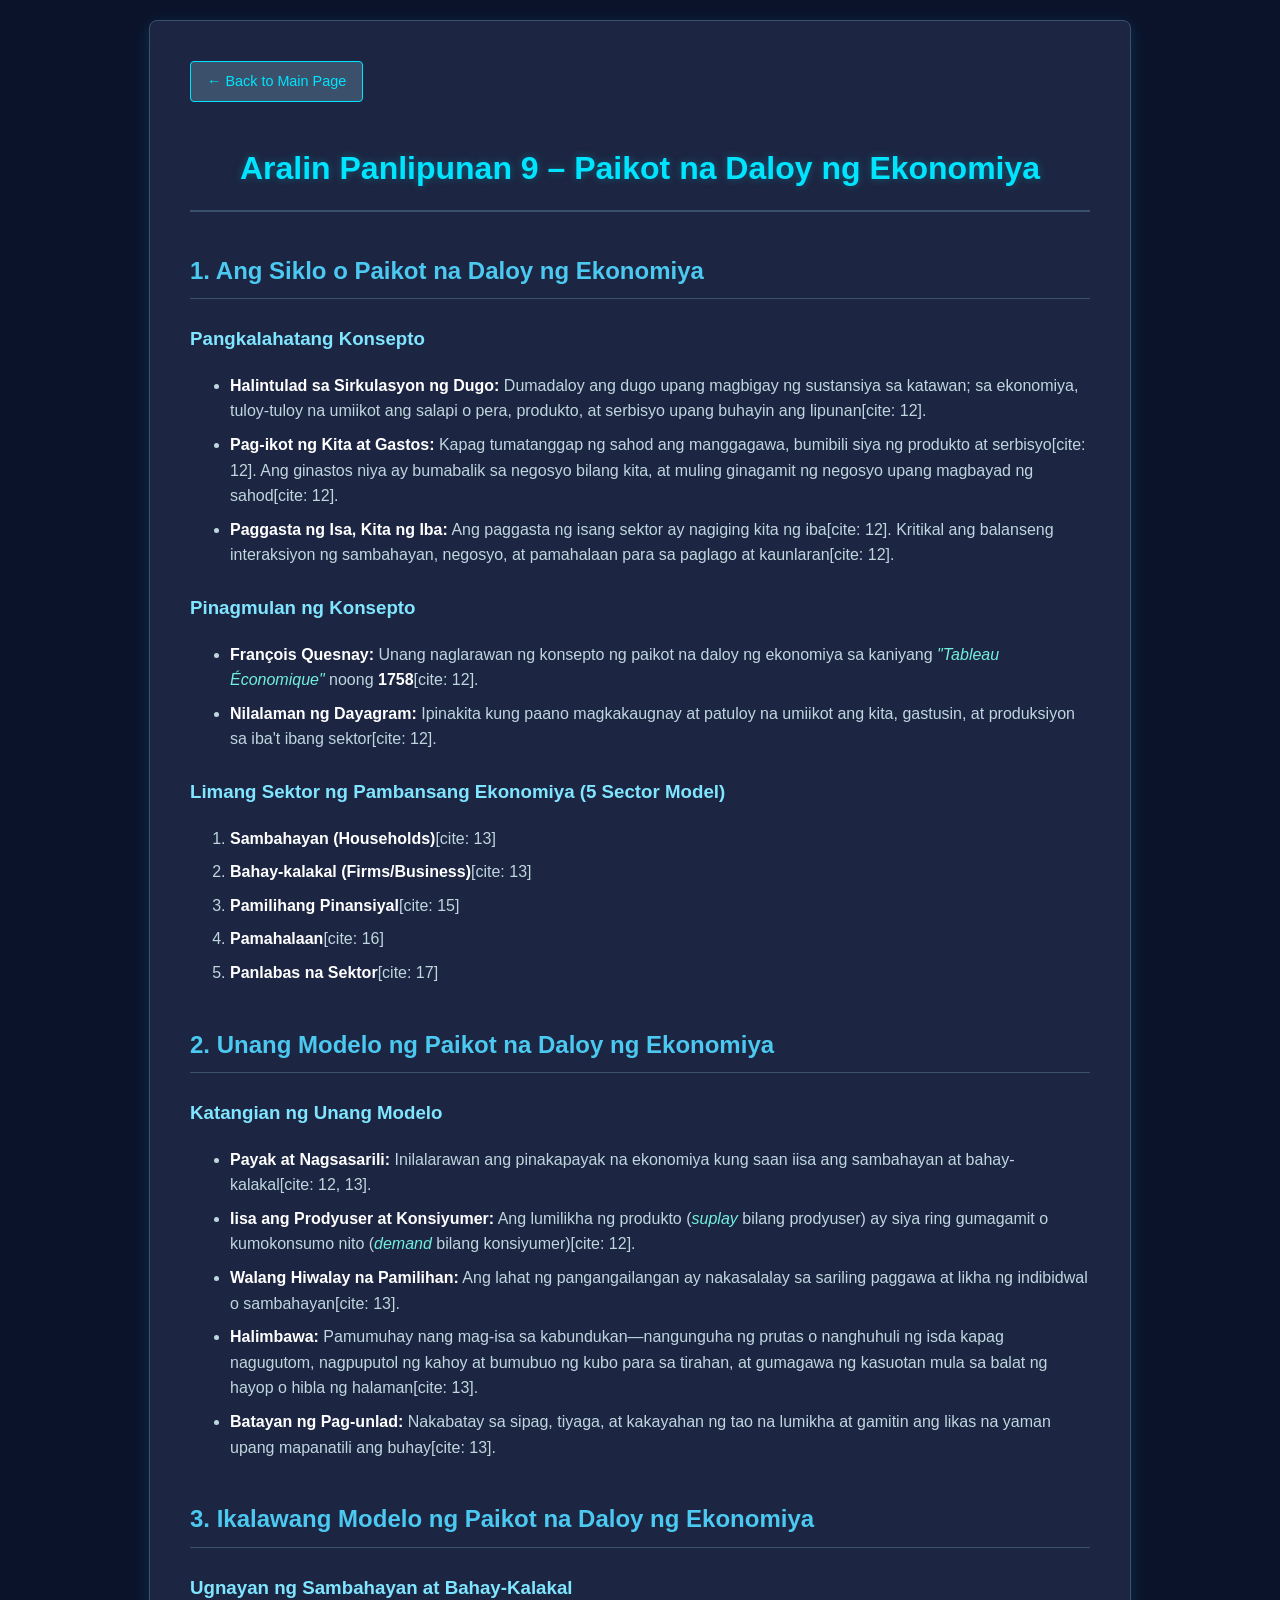
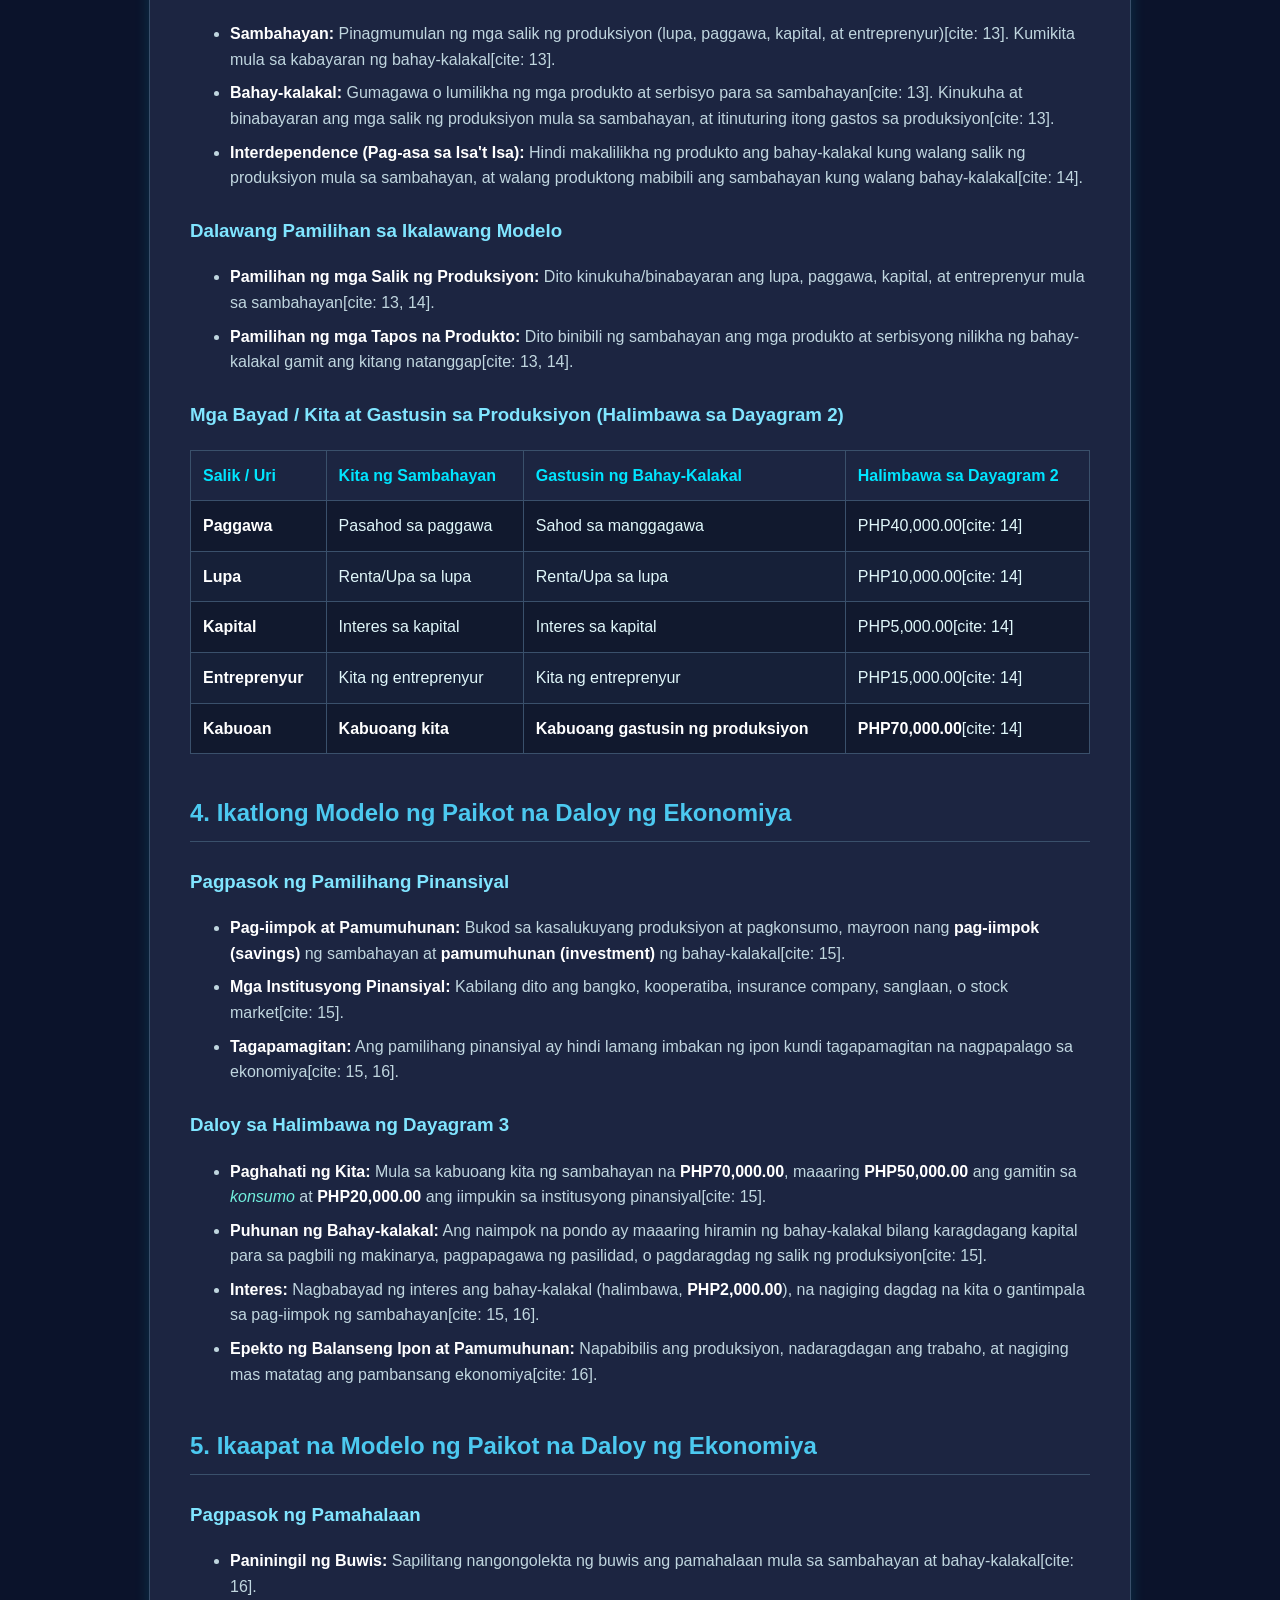
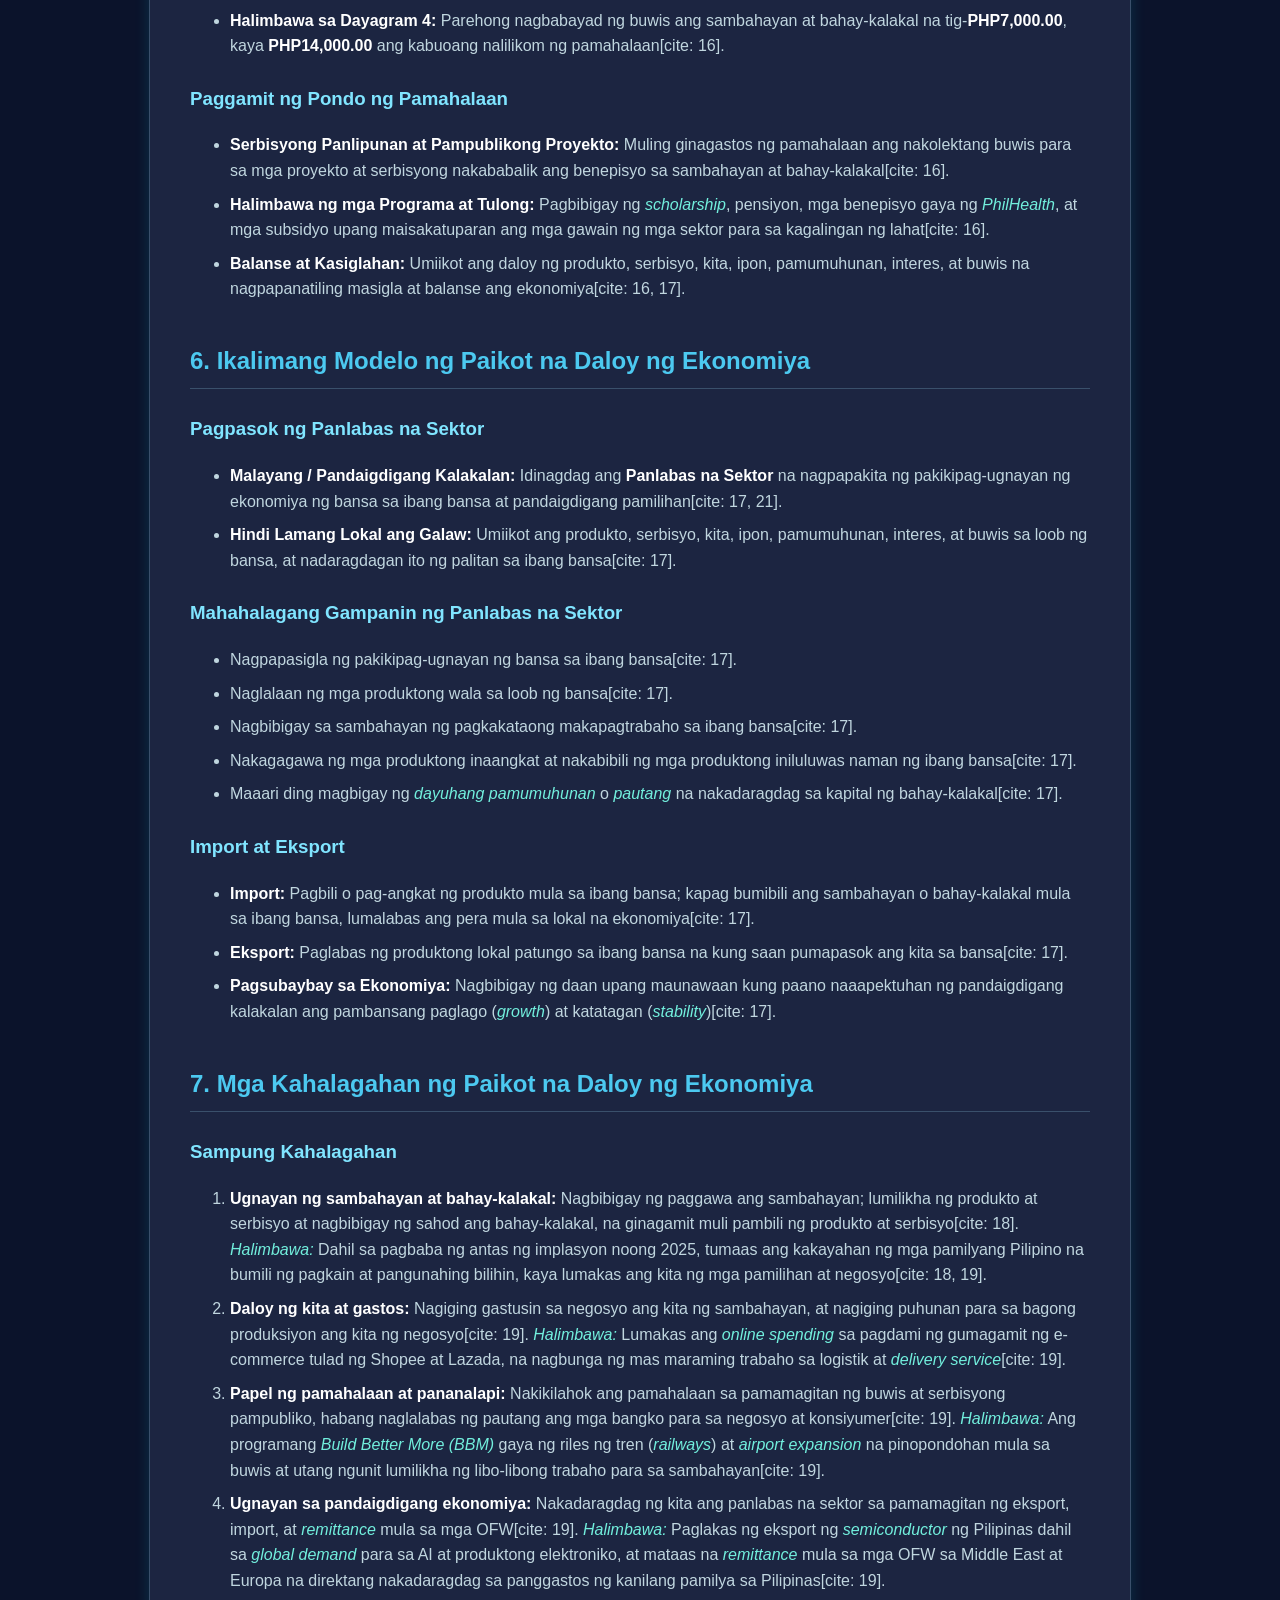
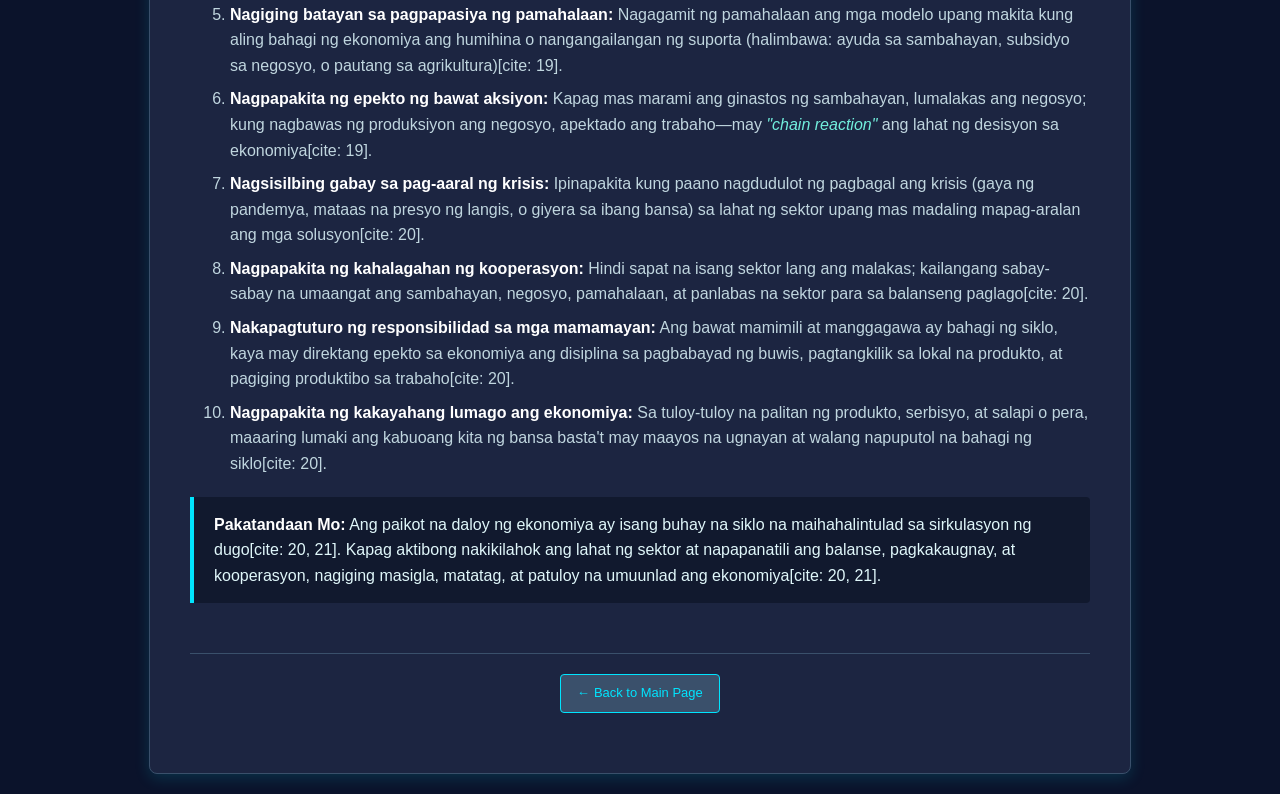
==== commit 721eff62: "Enhance ap.html with blockquote styles and headings Added styles for blockquotes and updated lesson " ====
--- a/ap.html
+++ b/ap.html
@@ -96,6 +96,14 @@
         tr:nth-child(even) {
             background-color: #162038;
         }
+        blockquote {
+            background-color: #11192e;
+            border-left: 4px solid #00e5ff;
+            margin: 20px 0;
+            padding: 15px 20px;
+            border-radius: 0 4px 4px 0;
+            color: #e0f7fa;
+        }
         footer {
             text-align: center;
             margin-top: 50px;
@@ -111,190 +119,184 @@
 <div class="container">
     <a href="index.html" class="btn-back">&larr; Back to Main Page</a>
 
-    <h1>Aralin Panlipunan 9 – Quarter 3: Paikot na Daloy ng Ekonomiya</h1>
-
-    <!-- LESSON 1 -->
+    <h1>Aralin Panlipunan 9 – Paikot na Daloy ng Ekonomiya</h1>
+
+    <!-- 1. ANG SIKLO O PAIKOT NA DALOY NG EKONOMIYA -->
     <h2>1. Ang Siklo o Paikot na Daloy ng Ekonomiya</h2>
-    
-    <h3>Kahulugan ng Ekonomiya at Paikot na Daloy</h3>
-    <p>Ang <strong>ekonomiya</strong> ay isang panlipunang institusyon na nangangasiwa sa produksiyon at pagkonsumo ng iba't ibang produkto upang tugunan ang pangangailangan ng mga tao[cite: 9]. Ang <strong>paikot na daloy ng ekonomiya</strong> ay isang visual na balangkas o diagram na nagpapakita kung paano ang kita (income) at produkto ay umiikot sa iba't ibang sektor kapalit ng mga salik ng produksiyon[cite: 9].</p>
-
-    <h3>Ugnayan ng Apat na Batayang Elemento</h3>
-    <ul>
-        <li><strong>Produksiyon:</strong> Pagproseso ng mga salik gamit ang labor/trabahe upang makalikha ng mga produkto at serbisyo[cite: 9].</li>
-        <li><strong>Trabaho:</strong> Ang physical at mental na kapaguran o oras na inilaan ng tao upang magproseso ng produksiyon[cite: 9].</li>
-        <li><strong>Kita (Income):</strong> Ang pabuya o bayad sa paggamit ng mga salik ng produksiyon[cite: 9].</li>
-        <li><strong>Pagkonsumo:</strong> Ang pagbili at paggamit ng mga nabuong produkto at serbisyo[cite: 9].</li>
-    </ul>
-
-    <h3>Mga Pangunahing Sektor sa Ekonomiya</h3>
+
+    <h3>Pangkalahatang Konsepto</h3>
+    <ul>
+        <li><strong>Halintulad sa Sirkulasyon ng Dugo:</strong> Dumadaloy ang dugo upang magbigay ng sustansiya sa katawan; sa ekonomiya, tuloy-tuloy na umiikot ang salapi o pera, produkto, at serbisyo upang buhayin ang lipunan[cite: 12].</li>
+        <li><strong>Pag-ikot ng Kita at Gastos:</strong> Kapag tumatanggap ng sahod ang manggagawa, bumibili siya ng produkto at serbisyo[cite: 12]. Ang ginastos niya ay bumabalik sa negosyo bilang kita, at muling ginagamit ng negosyo upang magbayad ng sahod[cite: 12].</li>
+        <li><strong>Paggasta ng Isa, Kita ng Iba:</strong> Ang paggasta ng isang sektor ay nagiging kita ng iba[cite: 12]. Kritikal ang balanseng interaksiyon ng sambahayan, negosyo, at pamahalaan para sa paglago at kaunlaran[cite: 12].</li>
+    </ul>
+
+    <h3>Pinagmulan ng Konsepto</h3>
+    <ul>
+        <li><strong>François Quesnay:</strong> Unang naglarawan ng konsepto ng paikot na daloy ng ekonomiya sa kaniyang <em>"Tableau Économique"</em> noong <strong>1758</strong>[cite: 12].</li>
+        <li><strong>Nilalaman ng Dayagram:</strong> Ipinakita kung paano magkakaugnay at patuloy na umiikot ang kita, gastusin, at produksiyon sa iba't ibang sektor[cite: 12].</li>
+    </ul>
+
+    <h3>Limang Sektor ng Pambansang Ekonomiya (5 Sector Model)</h3>
     <ol>
-        <li><strong>Sambahayan (Households):</strong> Ang nagmamay-ari ng mga salik ng produksiyon at kumukonsumo ng mga produkto at serbisyo[cite: 8].</li>
-        <li><strong>Bahay-kalakal (Firms/Business):</strong> Ang tagaproseso at tagalikha ng mga produkto at serbisyo gamit ang mga salik mula sa sambahayan[cite: 7, 8].</li>
-        <li><strong>Finansiyal na Sektor (Financial Sector / Bangko):</strong> Nagsisilbing tagapamagitan sa pag-iimpok (savings) at pamumuhunan (investment)[cite: 5, 6, 8].</li>
-        <li><strong>Pamahalaan (Government):</strong> Nangongolekta ng buwis at nagkakaloob ng pampublikong serbisyo, subsidy, at transfer payments[cite: 4, 8].</li>
-        <li><strong>Panlabas na Sektor (Rest of the World / Foreign Sector):</strong> Kabilang ang pakikipagkalakalan sa ibang bansa sa pamamagitan ng pag-aangkat (import) at pagluluwas (export)[cite: 3, 8].</li>
+        <li><strong>Sambahayan (Households)</strong>[cite: 13]</li>
+        <li><strong>Bahay-kalakal (Firms/Business)</strong>[cite: 13]</li>
+        <li><strong>Pamilihang Pinansiyal</strong>[cite: 15]</li>
+        <li><strong>Pamahalaan</strong>[cite: 16]</li>
+        <li><strong>Panlabas na Sektor</strong>[cite: 17]</li>
     </ol>
 
-    <!-- LESSON 2 -->
+    <!-- 2. UNANG MODELO NG PAIKOT NA DALOY NG EKONOMIYA -->
     <h2>2. Unang Modelo ng Paikot na Daloy ng Ekonomiya</h2>
-    
-    <h3>Ang Simpleng Ekonomiya (Payak at Nagsasarili)</h3>
-    <p>Sa unang modelo, ang ekonomiya ay payak at <strong>nagsasarili (independent)</strong>[cite: 8]. Ang sambahayan at bahay-kalakal ay iisa[cite: 8]. Ang lumilikha ng produkto ay siya ring kumukonsumo[cite: 8].</p>
-
-    <h3>Mga Katangian</h3>
-    <ul>
-        <li><strong>Jack of All Trades:</strong> Ang sambahayan ang gumagawa ng lahat ng gawain—nagtatanim, nag-aalaga ng hayop, nagtatayo ng tirahan, at guma-gamot sa sarili[cite: 8].</li>
-        <li><strong>Walang Pamilihan:</strong> Walang hiwalay na palengke o pamilihan dahil sa loob lamang ng sambahayan nagaganap ang produksiyon at pagkonsumo[cite: 8].</li>
-        <li><strong>Apat na Salik ng Produksiyon na Taglay ng Sambahayan:</strong>
-            <ul>
-                <li><strong>Lupa (Land):</strong> Sakahan, kagubatan, o minahan[cite: 8].</li>
-                <li><strong>Paggawa (Labor):</strong> Lakas, talino, at kakayahan sa paglikha[cite: 8].</li>
-                <li><strong>Kapital (Capital):</strong> Kagamitan, makinarya, o ipon na ginagamit sa produksiyon[cite: 8].</li>
-                <li><strong>Entrepreneurship:</strong> Kakayahang magplano at mamahala sa paggamit ng mga salik[cite: 8].</li>
-            </ul>
-        </li>
-    </ul>
-
-    <!-- LESSON 3 -->
+
+    <h3>Katangian ng Unang Modelo</h3>
+    <ul>
+        <li><strong>Payak at Nagsasarili:</strong> Inilalarawan ang pinakapayak na ekonomiya kung saan iisa ang sambahayan at bahay-kalakal[cite: 12, 13].</li>
+        <li><strong>Iisa ang Prodyuser at Konsiyumer:</strong> Ang lumilikha ng produkto (<em>suplay</em> bilang prodyuser) ay siya ring gumagamit o kumokonsumo nito (<em>demand</em> bilang konsiyumer)[cite: 12].</li>
+        <li><strong>Walang Hiwalay na Pamilihan:</strong> Ang lahat ng pangangailangan ay nakasalalay sa sariling paggawa at likha ng indibidwal o sambahayan[cite: 13].</li>
+        <li><strong>Halimbawa:</strong> Pamumuhay nang mag-isa sa kabundukan—nangunguha ng prutas o nanghuhuli ng isda kapag nagugutom, nagpuputol ng kahoy at bumubuo ng kubo para sa tirahan, at gumagawa ng kasuotan mula sa balat ng hayop o hibla ng halaman[cite: 13].</li>
+        <li><strong>Batayan ng Pag-unlad:</strong> Nakabatay sa sipag, tiyaga, at kakayahan ng tao na lumikha at gamitin ang likas na yaman upang mapanatili ang buhay[cite: 13].</li>
+    </ul>
+
+    <!-- 3. IKALAWANG MODELO NG PAIKOT NA DALOY NG EKONOMIYA -->
     <h2>3. Ikalawang Modelo ng Paikot na Daloy ng Ekonomiya</h2>
-    
-    <h3>Ang Ugnayan ng Sambahayan at Bahay-Kalakal</h3>
-    <p>Sa ikalawang modelo, nagkaroon ng dibisyon ng paggawa at naghiwalay ang papel ng <strong>Sambahayan</strong> (pribadong konsumer) at <strong>Bahay-kalakal</strong> (sektor ng negosyo)[cite: 7]. Nagkakaroon ng interaksyon sa dalawang uri ng pamilihan[cite: 7]:</p>
-
-    <h3>Dalawang Uri ng Pamilihan</h3>
-    <ul>
-        <li><strong>Pamilihan ng Salik ng Produksiyon (Factor Market / Input Market):</strong> Dito ibinebenta ng sambahayan ang kanilang lupa, paggawa, kapital, at entrepreneurship sa bahay-kalakal[cite: 7].</li>
-        <li><strong>Pamilihan ng Tapos na Produkto (Product Market / Output Market):</strong> Dito ibinebenta ng bahay-kalakal ang mga nalikhang produkto at serbisyo sa sambahayan[cite: 7].</li>
-    </ul>
-
-    <h3>Apat na Uri ng Kita (Income)</h3>
+
+    <h3>Ugnayan ng Sambahayan at Bahay-Kalakal</h3>
+    <ul>
+        <li><strong>Sambahayan:</strong> Pinagmumulan ng mga salik ng produksiyon (lupa, paggawa, kapital, at entreprenyur)[cite: 13]. Kumikita mula sa kabayaran ng bahay-kalakal[cite: 13].</li>
+        <li><strong>Bahay-kalakal:</strong> Gumagawa o lumilikha ng mga produkto at serbisyo para sa sambahayan[cite: 13]. Kinukuha at binabayaran ang mga salik ng produksiyon mula sa sambahayan, at itinuturing itong gastos sa produksiyon[cite: 13].</li>
+        <li><strong>Interdependence (Pag-asa sa Isa't Isa):</strong> Hindi makalilikha ng produkto ang bahay-kalakal kung walang salik ng produksiyon mula sa sambahayan, at walang produktong mabibili ang sambahayan kung walang bahay-kalakal[cite: 14].</li>
+    </ul>
+
+    <h3>Dalawang Pamilihan sa Ikalawang Modelo</h3>
+    <ul>
+        <li><strong>Pamilihan ng mga Salik ng Produksiyon:</strong> Dito kinukuha/binabayaran ang lupa, paggawa, kapital, at entreprenyur mula sa sambahayan[cite: 13, 14].</li>
+        <li><strong>Pamilihan ng mga Tapos na Produkto:</strong> Dito binibili ng sambahayan ang mga produkto at serbisyong nilikha ng bahay-kalakal gamit ang kitang natanggap[cite: 13, 14].</li>
+    </ul>
+
+    <h3>Mga Bayad / Kita at Gastusin sa Produksiyon (Halimbawa sa Dayagram 2)</h3>
     <table>
         <thead>
             <tr>
-                <th>Uri ng Kita</th>
-                <th>Paliwanag / Pinagmulan</th>
+                <th>Salik / Uri</th>
+                <th>Kita ng Sambahayan</th>
+                <th>Gastusin ng Bahay-Kalakal</th>
+                <th>Halimbawa sa Dayagram 2</th>
             </tr>
         </thead>
         <tbody>
             <tr>
-                <li><strong>Sahod o Suweldo (Wages/Salary)</strong></li>
-                <li>Kita ng manggagawa mula sa oras o arawang pagtatrabaho[cite: 7].</li>
-            </tr>
-            <tr>
-                <li><strong>Interes (Interest)</strong></li>
-                <li>Kita mula sa pagpapahiram ng kapital o pera sa negosyo[cite: 7].</li>
-            </tr>
-            <tr>
-                <li><strong>Renta o Upa (Rent)</strong></li>
-                <li>Kita mula sa pagpapaupa ng lupa o ari-arian[cite: 7].</li>
-            </tr>
-            <tr>
-                <li><strong>Tubo (Profit)</strong></li>
-                <li>Kita ng entrepreneur matapos maibawas ang lahat ng gastos sa produksiyon[cite: 7].</li>
+                <td><strong>Paggawa</strong></td>
+                <td>Pasahod sa paggawa</td>
+                <td>Sahod sa manggagawa</td>
+                <td>PHP40,000.00[cite: 14]</td>
+            </tr>
+            <tr>
+                <td><strong>Lupa</strong></td>
+                <td>Renta/Upa sa lupa</td>
+                <td>Renta/Upa sa lupa</td>
+                <td>PHP10,000.00[cite: 14]</td>
+            </tr>
+            <tr>
+                <td><strong>Kapital</strong></td>
+                <td>Interes sa kapital</td>
+                <td>Interes sa kapital</td>
+                <td>PHP5,000.00[cite: 14]</td>
+            </tr>
+            <tr>
+                <td><strong>Entreprenyur</strong></td>
+                <td>Kita ng entreprenyur</td>
+                <td>Kita ng entreprenyur</td>
+                <td>PHP15,000.00[cite: 14]</td>
+            </tr>
+            <tr>
+                <td><strong>Kabuoan</strong></td>
+                <td><strong>Kabuoang kita</strong></td>
+                <td><strong>Kabuoang gastusin ng produksiyon</strong></td>
+                <td><strong>PHP70,000.00</strong>[cite: 14]</td>
             </tr>
         </tbody>
     </table>
 
-    <!-- LESSON 4 -->
+    <!-- 4. IKATLONG MODELO NG PAIKOT NA DALOY NG EKONOMIYA -->
     <h2>4. Ikatlong Modelo ng Paikot na Daloy ng Ekonomiya</h2>
-    
-    <h3>Ang Pumasok na Finansiyal na Sektor</h3>
-    <p>Sa ikatlong modelo, hindi lahat ng kita ng sambahayan ay iginagastos sa pagkonsumo[cite: 6]. Ang ibang bahagi ng kita ay inilalagak sa <strong>Finansiyal na Sektor</strong> (mga bangko at kooperatiba) bilang <strong>Impok (Savings)</strong>[cite: 6].</p>
-
-    <h3>Outflow at Inflow sa Ekonomiya</h3>
-    <ul>
-        <li><strong>Impok (Savings / Outflow / Tagas):</strong> Ang bahagi ng kita na hindi ginastos[cite: 1, 5, 6]. Ito ay lumalabas sa sirkulasyon ng ekonomiya[cite: 1].</li>
-        <li><strong>Pamumuhunan (Investment / Inflow / Pag-iniksyon):</strong> Ang pondo mula sa impok na inuutang ng bahay-kalakal mula sa bangko upang gamiting karagdagang kapital[cite: 6]. Ito ay nagpapasigla at nagbabalik ng salapi sa sirkulasyon[cite: 1, 6].</li>
-    </ul>
-
-    <!-- LESSON 5 -->
+
+    <h3>Pagpasok ng Pamilihang Pinansiyal</h3>
+    <ul>
+        <li><strong>Pag-iimpok at Pamumuhunan:</strong> Bukod sa kasalukuyang produksiyon at pagkonsumo, mayroon nang <strong>pag-iimpok (savings)</strong> ng sambahayan at <strong>pamumuhunan (investment)</strong> ng bahay-kalakal[cite: 15].</li>
+        <li><strong>Mga Institusyong Pinansiyal:</strong> Kabilang dito ang bangko, kooperatiba, insurance company, sanglaan, o stock market[cite: 15].</li>
+        <li><strong>Tagapamagitan:</strong> Ang pamilihang pinansiyal ay hindi lamang imbakan ng ipon kundi tagapamagitan na nagpapalago sa ekonomiya[cite: 15, 16].</li>
+    </ul>
+
+    <h3>Daloy sa Halimbawa ng Dayagram 3</h3>
+    <ul>
+        <li><strong>Paghahati ng Kita:</strong> Mula sa kabuoang kita ng sambahayan na <strong>PHP70,000.00</strong>, maaaring <strong>PHP50,000.00</strong> ang gamitin sa <em>konsumo</em> at <strong>PHP20,000.00</strong> ang iimpukin sa institusyong pinansiyal[cite: 15].</li>
+        <li><strong>Puhunan ng Bahay-kalakal:</strong> Ang naimpok na pondo ay maaaring hiramin ng bahay-kalakal bilang karagdagang kapital para sa pagbili ng makinarya, pagpapagawa ng pasilidad, o pagdaragdag ng salik ng produksiyon[cite: 15].</li>
+        <li><strong>Interes:</strong> Nagbabayad ng interes ang bahay-kalakal (halimbawa, <strong>PHP2,000.00</strong>), na nagiging dagdag na kita o gantimpala sa pag-iimpok ng sambahayan[cite: 15, 16].</li>
+        <li><strong>Epekto ng Balanseng Ipon at Pamumuhunan:</strong> Napabibilis ang produksiyon, nadaragdagan ang trabaho, at nagiging mas matatag ang pambansang ekonomiya[cite: 16].</li>
+    </ul>
+
+    <!-- 5. IKAAPAT NA MODELO NG PAIKOT NA DALOY NG EKONOMIYA -->
     <h2>5. Ikaapat na Modelo ng Paikot na Daloy ng Ekonomiya</h2>
-    
-    <h3>Ang Papel ng Pamahalaan (Government Sector)</h3>
-    <p>Sa ikaapat na modelo, pumasok ang <strong>Pamahalaan</strong> bilang tagapag-regulate, tagapamagitang pangkabuhayan, at tagapagbalanse ng ekonomiya[cite: 4, 5].</p>
-
-    <h3>Partisipasyon ng Pamahalaan</h3>
-    <ul>
-        <li><strong>Pagkolekta ng Buwis (Taxes):</strong> Ang pangunahing pinagkukunan ng pondo ng pamahalaan na kinokolekta mula sa sambahayan at bahay-kalakal[cite: 4, 5]. Isang uri din ng <em>outflow/tagas</em> sa sirkulasyon[cite: 1].</li>
-        <li><strong>Pampublikong Serbisyo at Imprastraktura:</strong> Paggastos sa mga kalsada, tulay, at paaralan na nagdudulot ng trabaho at negosyo[cite: 4]. Isang uri ng <em>inflow/pagtapal</em>[cite: 1, 4].</li>
-        <li><strong>Subsidy:</strong> Tulong pinansiyal na ibinibigay ng pamahalaan sa mga lokal na negosyo at prodyuser (tulad ng mga magsasaka at MSMEs) upang mapababa ang gastos sa produksiyon[cite: 4].</li>
-        <li><strong>Transfer Payments:</strong> Tulong pinansiyal sa mga mamamayan na walang katapat na serbisyo o produkto (halimbawa: ayuda, 4Ps / Pantawid Pamilyang Pilipino Program, pensiyon sa seniors, at scholarship grants)[cite: 4].</li>
-    </ul>
-
-    <!-- LESSON 6 -->
+
+    <h3>Pagpasok ng Pamahalaan</h3>
+    <ul>
+        <li><strong>Paniningil ng Buwis:</strong> Sapilitang nangongolekta ng buwis ang pamahalaan mula sa sambahayan at bahay-kalakal[cite: 16].</li>
+        <li><strong>Halimbawa sa Dayagram 4:</strong> Parehong nagbabayad ng buwis ang sambahayan at bahay-kalakal na tig-<strong>PHP7,000.00</strong>, kaya <strong>PHP14,000.00</strong> ang kabuoang nalilikom ng pamahalaan[cite: 16].</li>
+    </ul>
+
+    <h3>Paggamit ng Pondo ng Pamahalaan</h3>
+    <ul>
+        <li><strong>Serbisyong Panlipunan at Pampublikong Proyekto:</strong> Muling ginagastos ng pamahalaan ang nakolektang buwis para sa mga proyekto at serbisyong nakababalik ang benepisyo sa sambahayan at bahay-kalakal[cite: 16].</li>
+        <li><strong>Halimbawa ng mga Programa at Tulong:</strong> Pagbibigay ng <em>scholarship</em>, pensiyon, mga benepisyo gaya ng <em>PhilHealth</em>, at mga subsidyo upang maisakatuparan ang mga gawain ng mga sektor para sa kagalingan ng lahat[cite: 16].</li>
+        <li><strong>Balanse at Kasiglahan:</strong> Umiikot ang daloy ng produkto, serbisyo, kita, ipon, pamumuhunan, interes, at buwis na nagpapanatiling masigla at balanse ang ekonomiya[cite: 16, 17].</li>
+    </ul>
+
+    <!-- 6. IKALIMANG MODELO NG PAIKOT NA DALOY NG EKONOMIYA -->
     <h2>6. Ikalimang Modelo ng Paikot na Daloy ng Ekonomiya</h2>
-    
-    <h3>Ang Bukas na Ekonomiya (Open Economy) at Panlabas na Sektor</h3>
-    <p>Ang ikalimang modelo ay kumakatawan sa <strong>Bukas na Ekonomiya (Open Economy)</strong>[cite: 2, 3]. Dito ay nakikipagkalakalan ang bansa sa <strong>Panlabas na Sektor (Rest of the World)</strong>[cite: 3].</p>
-
-    <h3>Dalawang Pangunahing Gawain sa Kalakalang Panlabas</h3>
-    <ul>
-        <li><strong>Importasyon (Pag-aangkat):</strong> Pagbili ng produkto, serbisyo, o makinarya mula sa ibang bansa[cite: 3, 5].
-            <ul>
-                <li><em>Epekto:</em> Ito ay <strong>outflow/tagas</strong> sapagkat ang salapi ng bansa ay lumalabas patungo sa dayuhang ekonomiya[cite: 1, 3].</li>
-            </ul>
-        </li>
-        <li><strong>Eskportasyon (Pagluluwas):</strong> Pagbebenta ng sariling produkto at serbisyo sa ibang bansa[cite: 3, 5].
-            <ul>
-                <li><em>Epekto:</em> Ito ay <strong>inflow/pagtapal</strong> sapagkat nagpapasok ito ng dayuhang salapi (dolyar) sa bansa[cite: 1, 3].</li>
-            </ul>
-        </li>
-    </ul>
-
-    <h3>Balance of Trade at OFW Remittances</h3>
-    <ul>
-        <li><strong>Favorable Balance of Trade (Positibong Balanse):</strong> Mas mataas ang halaga ng export kaysa sa import[cite: 2]. Nagdudulot ng mas maraming kita at reserbang salapi[cite: 2].</li>
-        <li><strong>Unfavorable Balance of Trade (Negatibong Balanse):</strong> Mas mataas ang halaga ng import kaysa sa export[cite: 2]. Lumalabas ang salapi at maaaring magdulot ng utang[cite: 2].</li>
-        <li><strong>OFW Remittances:</strong> Ang perang ipinapadala ng mga Overseas Filipino Workers (OFWs) sa kanilang pamilya ay isang malaking salik na nagpapatatag sa reserbang dayuhang salapi ng Bangko Sentral ng Pilipinas at nagpapasigla sa pambansang kita[cite: 1].</li>
-    </ul>
-
-    <!-- LESSON 7 -->
+
+    <h3>Pagpasok ng Panlabas na Sektor</h3>
+    <ul>
+        <li><strong>Malayang / Pandaigdigang Kalakalan:</strong> Idinagdag ang <strong>Panlabas na Sektor</strong> na nagpapakita ng pakikipag-ugnayan ng ekonomiya ng bansa sa ibang bansa at pandaigdigang pamilihan[cite: 17, 21].</li>
+        <li><strong>Hindi Lamang Lokal ang Galaw:</strong> Umiikot ang produkto, serbisyo, kita, ipon, pamumuhunan, interes, at buwis sa loob ng bansa, at nadaragdagan ito ng palitan sa ibang bansa[cite: 17].</li>
+    </ul>
+
+    <h3>Mahahalagang Gampanin ng Panlabas na Sektor</h3>
+    <ul>
+        <li>Nagpapasigla ng pakikipag-ugnayan ng bansa sa ibang bansa[cite: 17].</li>
+        <li>Naglalaan ng mga produktong wala sa loob ng bansa[cite: 17].</li>
+        <li>Nagbibigay sa sambahayan ng pagkakataong makapagtrabaho sa ibang bansa[cite: 17].</li>
+        <li>Nakagagawa ng mga produktong inaangkat at nakabibili ng mga produktong iniluluwas naman ng ibang bansa[cite: 17].</li>
+        <li>Maaari ding magbigay ng <em>dayuhang pamumuhunan</em> o <em>pautang</em> na nakadaragdag sa kapital ng bahay-kalakal[cite: 17].</li>
+    </ul>
+
+    <h3>Import at Eksport</h3>
+    <ul>
+        <li><strong>Import:</strong> Pagbili o pag-angkat ng produkto mula sa ibang bansa; kapag bumibili ang sambahayan o bahay-kalakal mula sa ibang bansa, lumalabas ang pera mula sa lokal na ekonomiya[cite: 17].</li>
+        <li><strong>Eksport:</strong> Paglabas ng produktong lokal patungo sa ibang bansa na kung saan pumapasok ang kita sa bansa[cite: 17].</li>
+        <li><strong>Pagsubaybay sa Ekonomiya:</strong> Nagbibigay ng daan upang maunawaan kung paano naaapektuhan ng pandaigdigang kalakalan ang pambansang paglago (<em>growth</em>) at katatagan (<em>stability</em>)[cite: 17].</li>
+    </ul>
+
+    <!-- 7. MGA KAHALAGAHAN NG PAIKOT NA DALOY NG EKONOMIYA -->
     <h2>7. Mga Kahalagahan ng Paikot na Daloy ng Ekonomiya</h2>
-    
-    <h3>Kahalagahan ng Sapat at Balanseng Kita</h3>
-    <p>Ang sapat na sirkulasyon ng kita at salapi ay mahalaga upang mapanatili ang kalusugan ng ekonomiya[cite: 2].</p>
-    <ul>
-        <li><strong>Pagtugon sa Pangangailangan:</strong> Tinitiyak nito na may sapat na supply ng salapi para sa produksiyon at pagkonsumo[cite: 2].</li>
-        <li><strong>Pag-iwas sa Depresyon/Recession:</strong> Kapag kapos ang supply ng salapi, matamlay ang paggasta, nagkakaroon ng pagsasara ng negosyo, kawalan ng trabaho, at <em>recession</em> (tulad noong panahon ng pandemya)[cite: 2].</li>
-        <li><strong>Pag-iwas sa Mabilis na Implasyon:</strong> Kapag labis naman ang salapi sa sirkulasyon, mabilis na tumataas ang presyo ng mga bilihin na nagpapababa sa halaga ng pera[cite: 2].</li>
-    </ul>
-
-    <h3>Buod ng Tagas (Outflow) at Pagtapal (Inflow)</h3>
-    <table>
-        <thead>
-            <tr>
-                <th>Mga Tagas sa Ekonomiya (Outflow / Pagnanakaw ng Sirkulasyon)</th>
-                <th>Mga Paraan ng Pagtapal (Inflow / Pagbabalik sa Sirkulasyon)</th>
-            </tr>
-        </thead>
-        <tbody>
-            <tr>
-                <td>1. Pag-iimpok (Savings)[cite: 1]</td>
-                <td>1. Paggamit ng impok bilang pamumuhunan (Investment)[cite: 1]</td>
-            </tr>
-            <tr>
-                <td>2. Pagbabayad ng Buwis (Taxes)[cite: 1]</td>
-                <td>2. Paggastos ng pamahalaan mula sa buwis[cite: 1]</td>
-            </tr>
-            <tr>
-                <td>3. Pag-angkat ng produkto (Import)[cite: 1]</td>
-                <td>3. Pagluluwas ng produkto (Export)[cite: 1]</td>
-            </tr>
-            <tr>
-                <td>4. Pagbiyahe sa ibang bansa[cite: 1]</td>
-                <td>4. Pagbisita ng mga dayuhan sa bansa (Tourism)[cite: 1]</td>
-            </tr>
-            <tr>
-                <td>5. Pamumuhunan sa ibang bansa[cite: 1]</td>
-                <td>5. Pamumuhunan ng mga dayuhan sa bansa (Foreign Investment)[cite: 1]</td>
-            </tr>
-            <tr>
-                <td>6. Pagbayad sa panlabas na utang[cite: 1]</td>
-                <td>6. Pag-utang ng pera sa ibang bansa[cite: 1]</td>
-            </tr>
-        </tbody>
-    </table>
+
+    <h3>Sampung Kahalagahan</h3>
+    <ol>
+        <li><strong>Ugnayan ng sambahayan at bahay-kalakal:</strong> Nagbibigay ng paggawa ang sambahayan; lumilikha ng produkto at serbisyo at nagbibigay ng sahod ang bahay-kalakal, na ginagamit muli pambili ng produkto at serbisyo[cite: 18]. <em>Halimbawa:</em> Dahil sa pagbaba ng antas ng implasyon noong 2025, tumaas ang kakayahan ng mga pamilyang Pilipino na bumili ng pagkain at pangunahing bilihin, kaya lumakas ang kita ng mga pamilihan at negosyo[cite: 18, 19].</li>
+        <li><strong>Daloy ng kita at gastos:</strong> Nagiging gastusin sa negosyo ang kita ng sambahayan, at nagiging puhunan para sa bagong produksiyon ang kita ng negosyo[cite: 19]. <em>Halimbawa:</em> Lumakas ang <em>online spending</em> sa pagdami ng gumagamit ng e-commerce tulad ng Shopee at Lazada, na nagbunga ng mas maraming trabaho sa logistik at <em>delivery service</em>[cite: 19].</li>
+        <li><strong>Papel ng pamahalaan at pananalapi:</strong> Nakikilahok ang pamahalaan sa pamamagitan ng buwis at serbisyong pampubliko, habang naglalabas ng pautang ang mga bangko para sa negosyo at konsiyumer[cite: 19]. <em>Halimbawa:</em> Ang programang <em>Build Better More (BBM)</em> gaya ng riles ng tren (<em>railways</em>) at <em>airport expansion</em> na pinopondohan mula sa buwis at utang ngunit lumilikha ng libo-libong trabaho para sa sambahayan[cite: 19].</li>
+        <li><strong>Ugnayan sa pandaigdigang ekonomiya:</strong> Nakadaragdag ng kita ang panlabas na sektor sa pamamagitan ng eksport, import, at <em>remittance</em> mula sa mga OFW[cite: 19]. <em>Halimbawa:</em> Paglakas ng eksport ng <em>semiconductor</em> ng Pilipinas dahil sa <em>global demand</em> para sa AI at produktong elektroniko, at mataas na <em>remittance</em> mula sa mga OFW sa Middle East at Europa na direktang nakadaragdag sa panggastos ng kanilang pamilya sa Pilipinas[cite: 19].</li>
+        <li><strong>Nagiging batayan sa pagpapasiya ng pamahalaan:</strong> Nagagamit ng pamahalaan ang mga modelo upang makita kung aling bahagi ng ekonomiya ang humihina o nangangailangan ng suporta (halimbawa: ayuda sa sambahayan, subsidyo sa negosyo, o pautang sa agrikultura)[cite: 19].</li>
+        <li><strong>Nagpapakita ng epekto ng bawat aksiyon:</strong> Kapag mas marami ang ginastos ng sambahayan, lumalakas ang negosyo; kung nagbawas ng produksiyon ang negosyo, apektado ang trabaho—may <em>"chain reaction"</em> ang lahat ng desisyon sa ekonomiya[cite: 19].</li>
+        <li><strong>Nagsisilbing gabay sa pag-aaral ng krisis:</strong> Ipinapakita kung paano nagdudulot ng pagbagal ang krisis (gaya ng pandemya, mataas na presyo ng langis, o giyera sa ibang bansa) sa lahat ng sektor upang mas madaling mapag-aralan ang mga solusyon[cite: 20].</li>
+        <li><strong>Nagpapakita ng kahalagahan ng kooperasyon:</strong> Hindi sapat na isang sektor lang ang malakas; kailangang sabay-sabay na umaangat ang sambahayan, negosyo, pamahalaan, at panlabas na sektor para sa balanseng paglago[cite: 20].</li>
+        <li><strong>Nakapagtuturo ng responsibilidad sa mga mamamayan:</strong> Ang bawat mamimili at manggagawa ay bahagi ng siklo, kaya may direktang epekto sa ekonomiya ang disiplina sa pagbabayad ng buwis, pagtangkilik sa lokal na produkto, at pagiging produktibo sa trabaho[cite: 20].</li>
+        <li><strong>Nagpapakita ng kakayahang lumago ang ekonomiya:</strong> Sa tuloy-tuloy na palitan ng produkto, serbisyo, at salapi o pera, maaaring lumaki ang kabuoang kita ng bansa basta't may maayos na ugnayan at walang napuputol na bahagi ng siklo[cite: 20].</li>
+    </ol>
+
+    <blockquote>
+        <strong>Pakatandaan Mo:</strong> Ang paikot na daloy ng ekonomiya ay isang buhay na siklo na maihahalintulad sa sirkulasyon ng dugo[cite: 20, 21]. Kapag aktibong nakikilahok ang lahat ng sektor at napapanatili ang balanse, pagkakaugnay, at kooperasyon, nagiging masigla, matatag, at patuloy na umuunlad ang ekonomiya[cite: 20, 21].
+    </blockquote>
 
     <footer>
         <a href="index.html" class="btn-back">&larr; Back to Main Page</a>
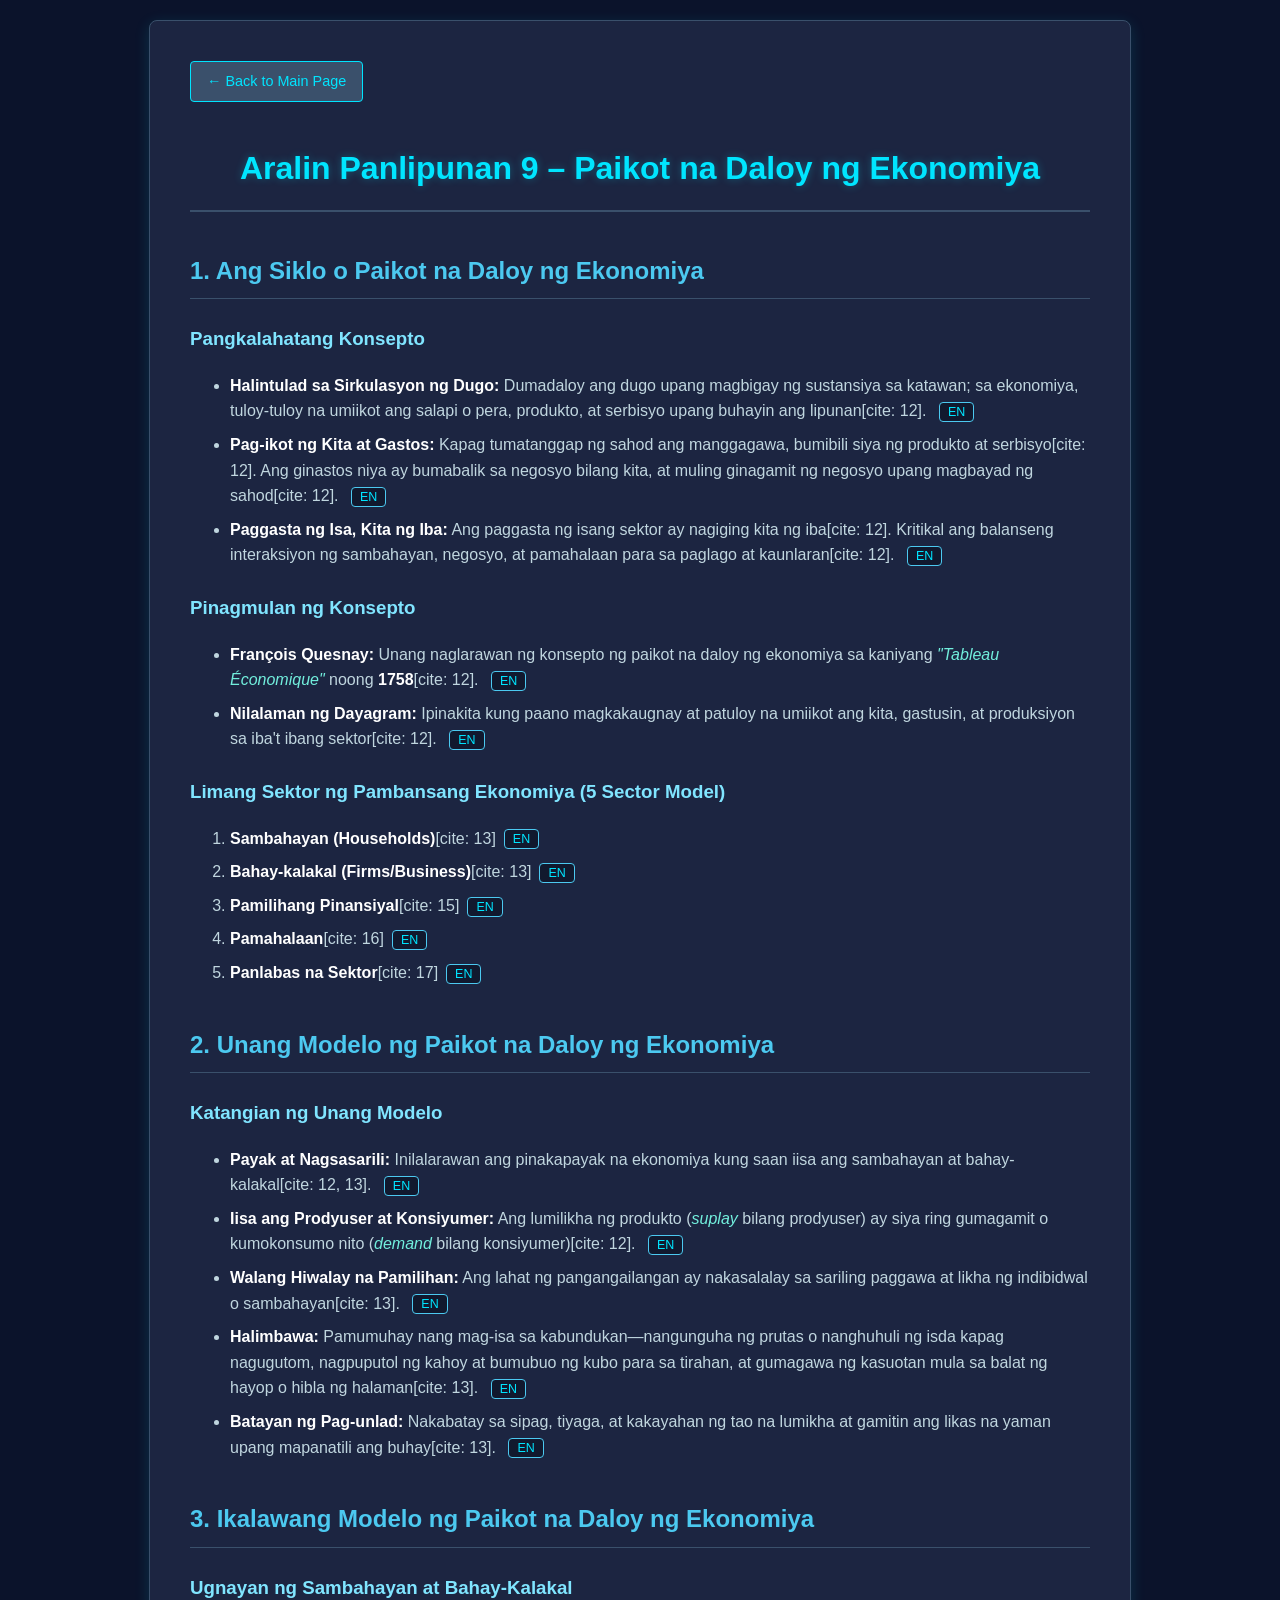
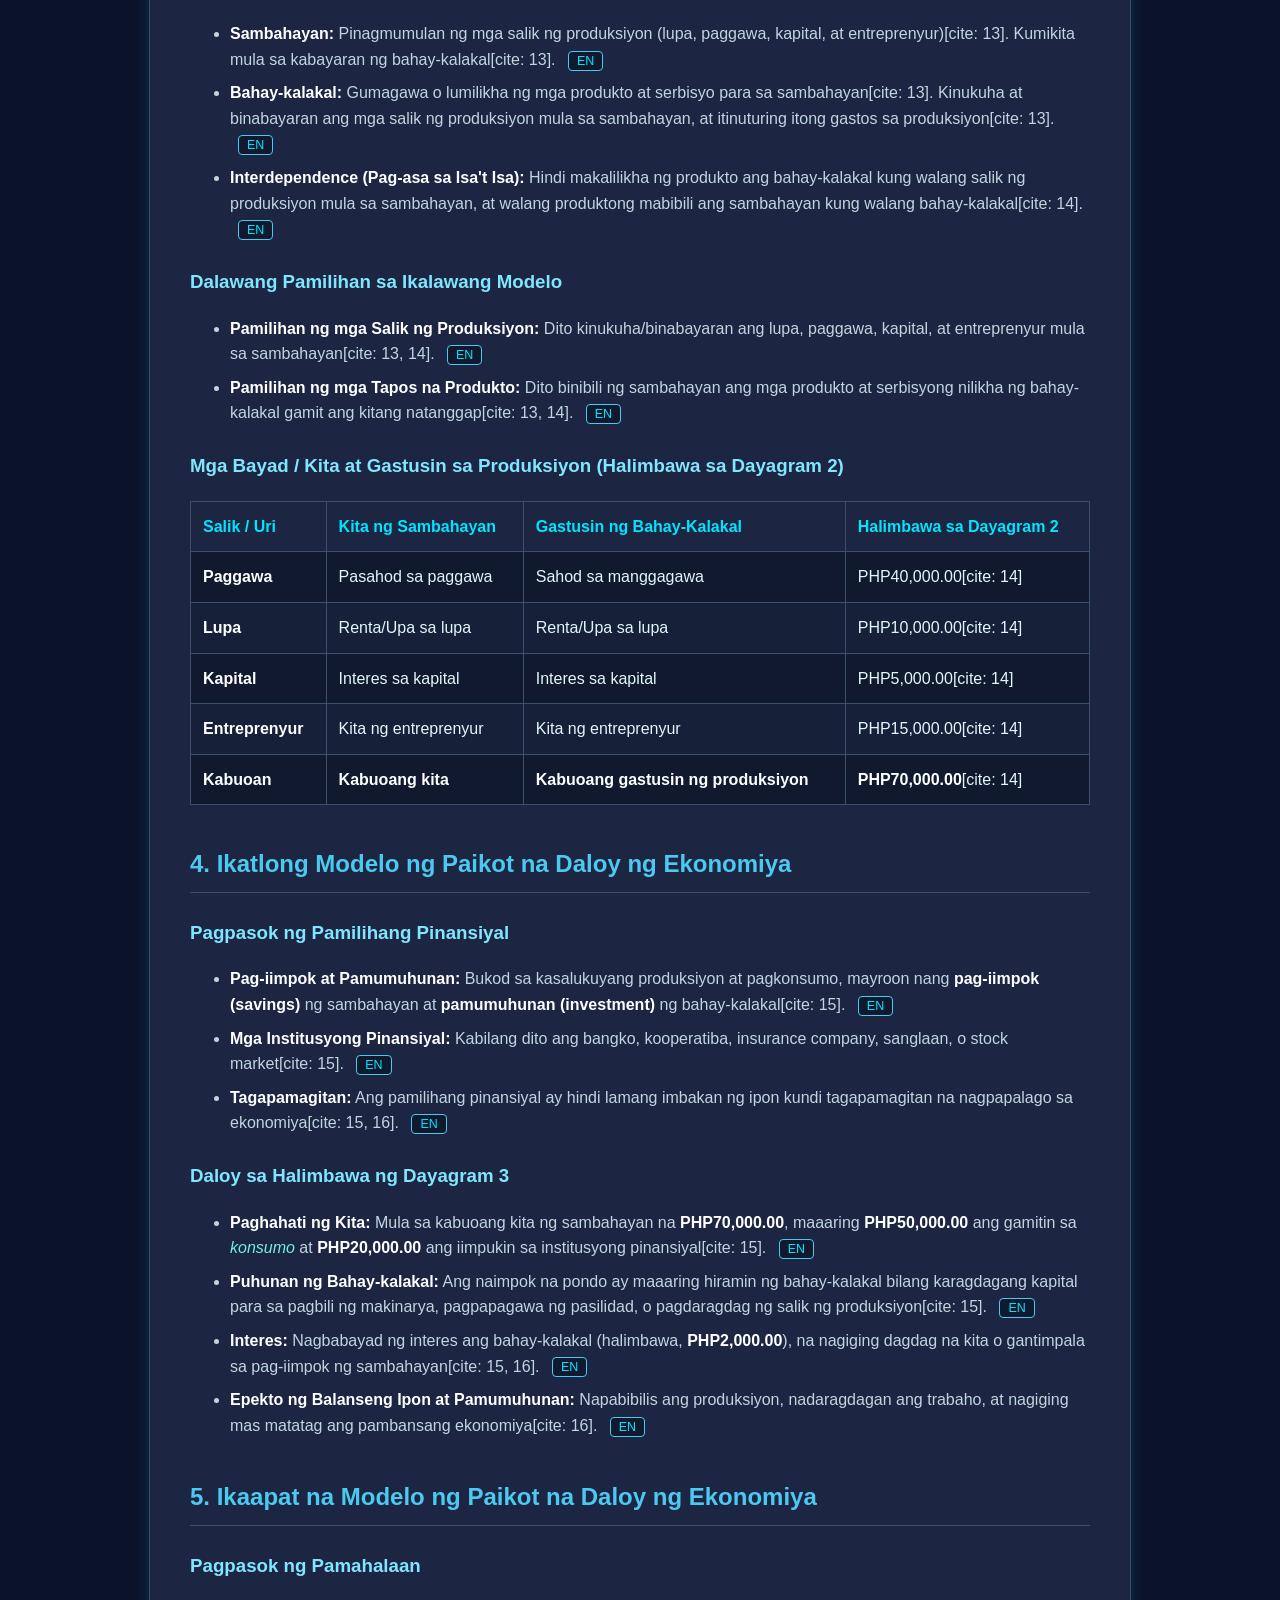
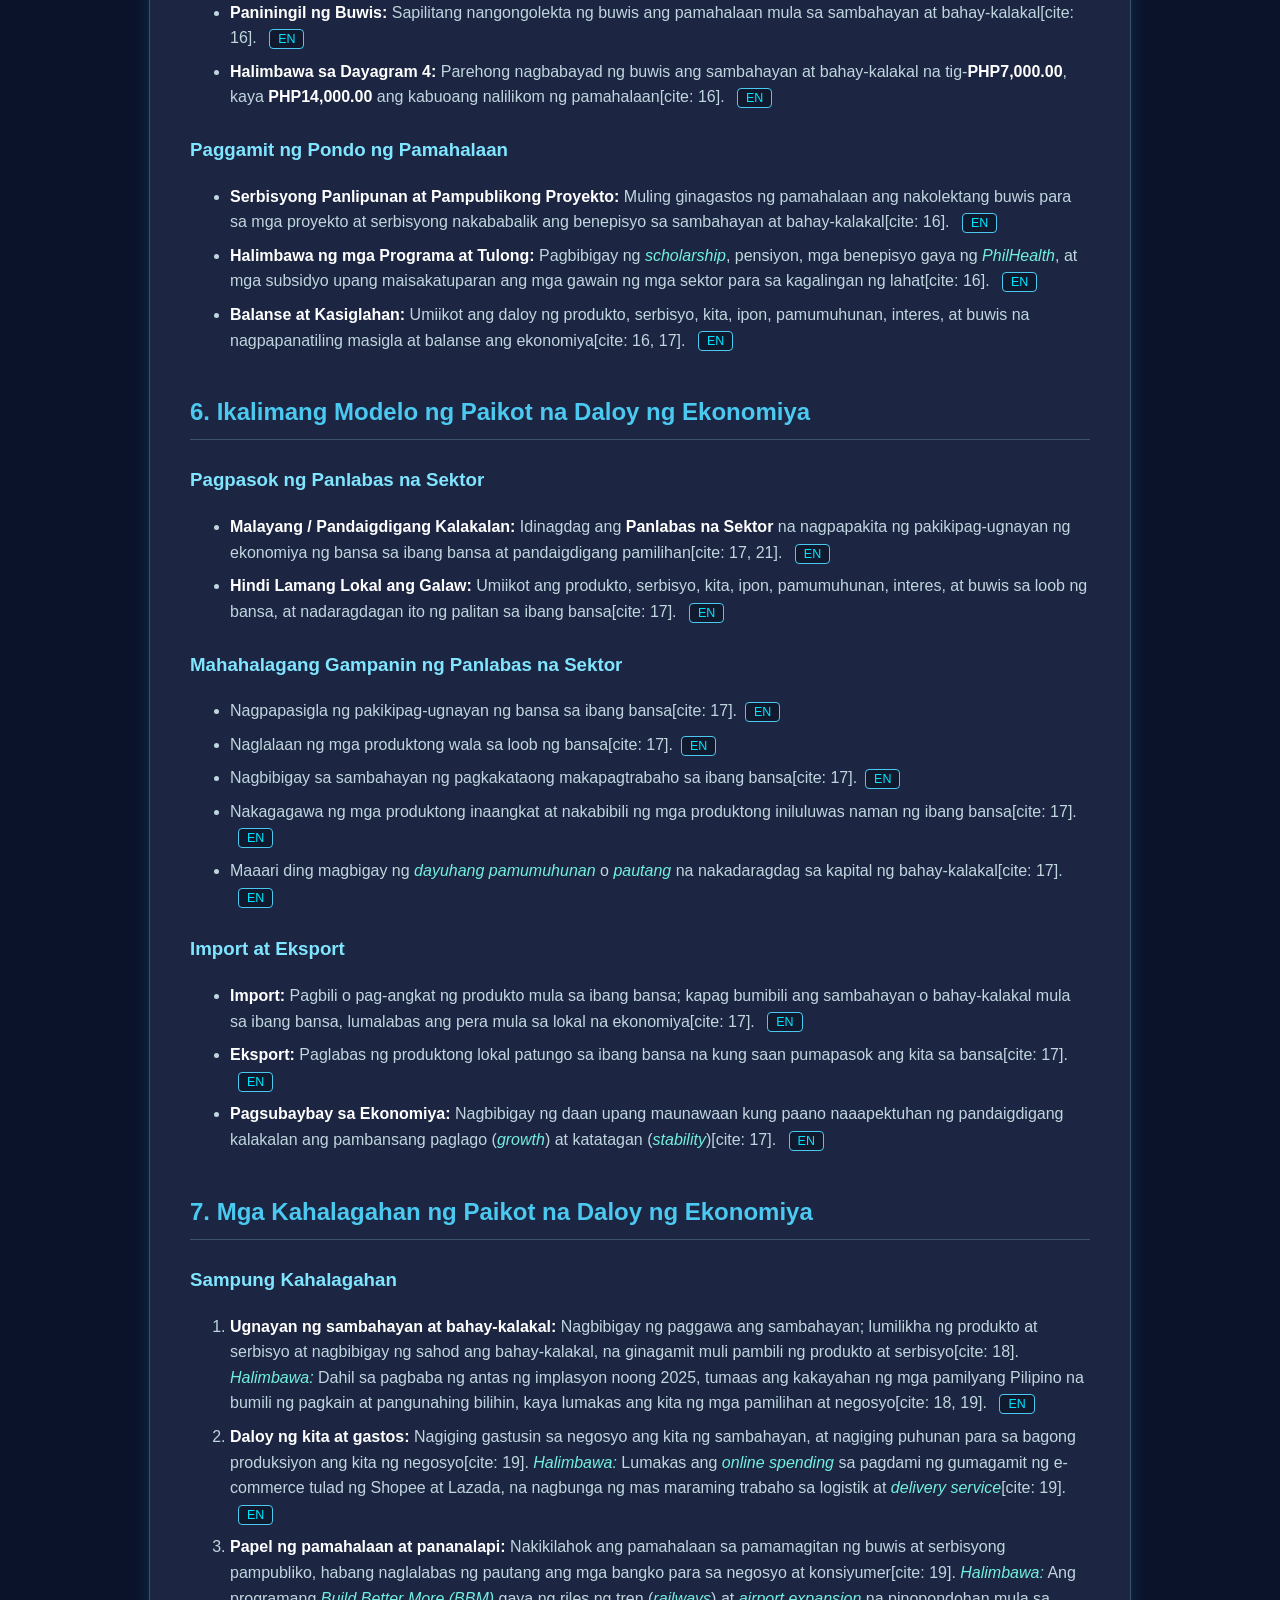
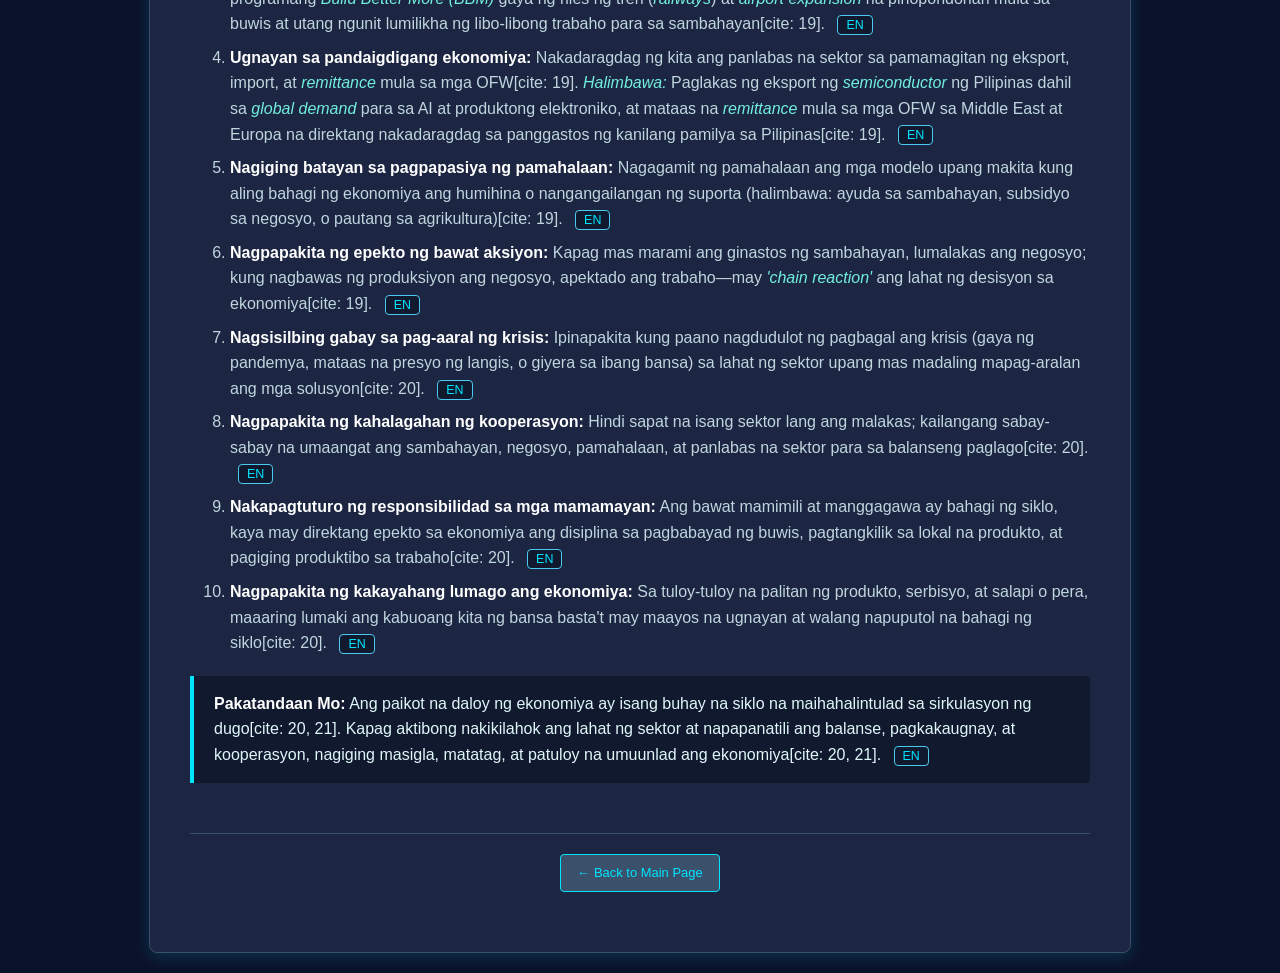
==== commit 284691fb: "revamp" ====
--- a/ap.html
+++ b/ap.html
@@ -4,115 +4,7 @@
     <meta charset="UTF-8">
     <meta name="viewport" content="width=device-width, initial-scale=1.0">
     <title>Aralin Panlipunan 9 - Paikot na Daloy ng Ekonomiya</title>
-    <style>
-        body {
-            font-family: Arial, sans-serif;
-            line-height: 1.6;
-            color: #e0f7fa;
-            background-color: #0b132b;
-            margin: 0;
-            padding: 20px;
-        }
-        .container {
-            max-width: 900px;
-            margin: 0 auto;
-            background: #1c2541;
-            padding: 40px;
-            border-radius: 8px;
-            box-shadow: 0 4px 15px rgba(0, 229, 255, 0.15);
-            border: 1px solid #3a506b;
-        }
-        .btn-back {
-            display: inline-block;
-            margin-bottom: 20px;
-            padding: 8px 16px;
-            background-color: #3a506b;
-            color: #00e5ff;
-            text-decoration: none;
-            border-radius: 4px;
-            font-size: 0.9em;
-            border: 1px solid #00e5ff;
-            transition: all 0.3s ease;
-        }
-        .btn-back:hover {
-            background-color: #00e5ff;
-            color: #0b132b;
-            box-shadow: 0 0 10px rgba(0, 229, 255, 0.5);
-        }
-        h1 {
-            color: #00e5ff;
-            text-align: center;
-            border-bottom: 2px solid #3a506b;
-            padding-bottom: 15px;
-            margin-bottom: 30px;
-            text-shadow: 0 0 8px rgba(0, 229, 255, 0.3);
-        }
-        h2 {
-            color: #4cc9f0;
-            border-bottom: 1px solid #3a506b;
-            padding-bottom: 8px;
-            margin-top: 40px;
-        }
-        h3 {
-            color: #80e5ff;
-            margin-top: 25px;
-        }
-        h4 {
-            color: #00e5ff;
-            margin-top: 18px;
-            margin-bottom: 8px;
-        }
-        p, li {
-            color: #c0d6df;
-        }
-        ul, ol {
-            margin-top: 5px;
-            margin-bottom: 15px;
-        }
-        li {
-            margin-bottom: 8px;
-        }
-        strong {
-            color: #ffffff;
-        }
-        em {
-            color: #72efdd;
-        }
-        table {
-            width: 100%;
-            border-collapse: collapse;
-            margin: 20px 0;
-            background-color: #11192e;
-        }
-        th, td {
-            border: 1px solid #3a506b;
-            padding: 12px;
-            text-align: left;
-        }
-        th {
-            background-color: #1c2541;
-            color: #00e5ff;
-        }
-        tr:nth-child(even) {
-            background-color: #162038;
-        }
-        blockquote {
-            background-color: #11192e;
-            border-left: 4px solid #00e5ff;
-            margin: 20px 0;
-            padding: 15px 20px;
-            border-radius: 0 4px 4px 0;
-            color: #e0f7fa;
-        }
-        footer {
-            text-align: center;
-            margin-top: 50px;
-            font-size: 0.9em;
-            color: #4cc9f0;
-            border-top: 1px solid #3a506b;
-            padding-top: 20px;
-        }
-    </style>
+    <link rel="stylesheet" href="styles.css">
 </head>
 <body>
 
@@ -121,57 +13,81 @@
 
     <h1>Aralin Panlipunan 9 – Paikot na Daloy ng Ekonomiya</h1>
 
-    <!-- 1. ANG SIKLO O PAIKOT NA DALOY NG EKONOMIYA -->
     <h2>1. Ang Siklo o Paikot na Daloy ng Ekonomiya</h2>
-
     <h3>Pangkalahatang Konsepto</h3>
     <ul>
-        <li><strong>Halintulad sa Sirkulasyon ng Dugo:</strong> Dumadaloy ang dugo upang magbigay ng sustansiya sa katawan; sa ekonomiya, tuloy-tuloy na umiikot ang salapi o pera, produkto, at serbisyo upang buhayin ang lipunan[cite: 12].</li>
-        <li><strong>Pag-ikot ng Kita at Gastos:</strong> Kapag tumatanggap ng sahod ang manggagawa, bumibili siya ng produkto at serbisyo[cite: 12]. Ang ginastos niya ay bumabalik sa negosyo bilang kita, at muling ginagamit ng negosyo upang magbayad ng sahod[cite: 12].</li>
-        <li><strong>Paggasta ng Isa, Kita ng Iba:</strong> Ang paggasta ng isang sektor ay nagiging kita ng iba[cite: 12]. Kritikal ang balanseng interaksiyon ng sambahayan, negosyo, at pamahalaan para sa paglago at kaunlaran[cite: 12].</li>
+        <li data-en="<strong>Analogous to Blood Circulation:</strong> Blood flows to bring nutrients to the body; in the economy, money, goods, and services continuously circulate to keep society alive.">
+            <strong>Halintulad sa Sirkulasyon ng Dugo:</strong> Dumadaloy ang dugo upang magbigay ng sustansiya sa katawan; sa ekonomiya, tuloy-tuloy na umiikot ang salapi o pera, produkto, at serbisyo upang buhayin ang lipunan[cite: 12].
+        </li>
+        <li data-en="<strong>Cycle of Income and Spending:</strong> When a worker receives a wage, they buy goods and services. What they spend goes back to businesses as income, and businesses use it again to pay wages.">
+            <strong>Pag-ikot ng Kita at Gastos:</strong> Kapag tumatanggap ng sahod ang manggagawa, bumibili siya ng produkto at serbisyo[cite: 12]. Ang ginastos niya ay bumabalik sa negosyo bilang kita, at muling ginagamit ng negosyo upang magbayad ng sahod[cite: 12].
+        </li>
+        <li data-en="<strong>One's Spending, Another's Income:</strong> One sector's spending becomes another's income. Balanced interaction among households, businesses, and government is critical for growth and development.">
+            <strong>Paggasta ng Isa, Kita ng Iba:</strong> Ang paggasta ng isang sektor ay nagiging kita ng iba[cite: 12]. Kritikal ang balanseng interaksiyon ng sambahayan, negosyo, at pamahalaan para sa paglago at kaunlaran[cite: 12].
+        </li>
     </ul>
 
     <h3>Pinagmulan ng Konsepto</h3>
     <ul>
-        <li><strong>François Quesnay:</strong> Unang naglarawan ng konsepto ng paikot na daloy ng ekonomiya sa kaniyang <em>"Tableau Économique"</em> noong <strong>1758</strong>[cite: 12].</li>
-        <li><strong>Nilalaman ng Dayagram:</strong> Ipinakita kung paano magkakaugnay at patuloy na umiikot ang kita, gastusin, at produksiyon sa iba't ibang sektor[cite: 12].</li>
+        <li data-en="<strong>François Quesnay:</strong> First illustrated the concept of the circular flow of the economy in his <em>'Tableau Économique'</em> in <strong>1758</strong>.">
+            <strong>François Quesnay:</strong> Unang naglarawan ng konsepto ng paikot na daloy ng ekonomiya sa kaniyang <em>"Tableau Économique"</em> noong <strong>1758</strong>[cite: 12].
+        </li>
+        <li data-en="<strong>Diagram Content:</strong> Showed how income, expenditure, and production are connected and continuously circulate across different sectors.">
+            <strong>Nilalaman ng Dayagram:</strong> Ipinakita kung paano magkakaugnay at patuloy na umiikot ang kita, gastusin, at produksiyon sa iba't ibang sektor[cite: 12].
+        </li>
     </ul>
 
     <h3>Limang Sektor ng Pambansang Ekonomiya (5 Sector Model)</h3>
     <ol>
-        <li><strong>Sambahayan (Households)</strong>[cite: 13]</li>
-        <li><strong>Bahay-kalakal (Firms/Business)</strong>[cite: 13]</li>
-        <li><strong>Pamilihang Pinansiyal</strong>[cite: 15]</li>
-        <li><strong>Pamahalaan</strong>[cite: 16]</li>
-        <li><strong>Panlabas na Sektor</strong>[cite: 17]</li>
+        <li data-en="<strong>Households</strong>"><strong>Sambahayan (Households)</strong>[cite: 13]</li>
+        <li data-en="<strong>Firms / Business</strong>"><strong>Bahay-kalakal (Firms/Business)</strong>[cite: 13]</li>
+        <li data-en="<strong>Financial Market</strong>"><strong>Pamilihang Pinansiyal</strong>[cite: 15]</li>
+        <li data-en="<strong>Government</strong>"><strong>Pamahalaan</strong>[cite: 16]</li>
+        <li data-en="<strong>Foreign / External Sector</strong>"><strong>Panlabas na Sektor</strong>[cite: 17]</li>
     </ol>
 
-    <!-- 2. UNANG MODELO NG PAIKOT NA DALOY NG EKONOMIYA -->
     <h2>2. Unang Modelo ng Paikot na Daloy ng Ekonomiya</h2>
-
     <h3>Katangian ng Unang Modelo</h3>
     <ul>
-        <li><strong>Payak at Nagsasarili:</strong> Inilalarawan ang pinakapayak na ekonomiya kung saan iisa ang sambahayan at bahay-kalakal[cite: 12, 13].</li>
-        <li><strong>Iisa ang Prodyuser at Konsiyumer:</strong> Ang lumilikha ng produkto (<em>suplay</em> bilang prodyuser) ay siya ring gumagamit o kumokonsumo nito (<em>demand</em> bilang konsiyumer)[cite: 12].</li>
-        <li><strong>Walang Hiwalay na Pamilihan:</strong> Ang lahat ng pangangailangan ay nakasalalay sa sariling paggawa at likha ng indibidwal o sambahayan[cite: 13].</li>
-        <li><strong>Halimbawa:</strong> Pamumuhay nang mag-isa sa kabundukan—nangunguha ng prutas o nanghuhuli ng isda kapag nagugutom, nagpuputol ng kahoy at bumubuo ng kubo para sa tirahan, at gumagawa ng kasuotan mula sa balat ng hayop o hibla ng halaman[cite: 13].</li>
-        <li><strong>Batayan ng Pag-unlad:</strong> Nakabatay sa sipag, tiyaga, at kakayahan ng tao na lumikha at gamitin ang likas na yaman upang mapanatili ang buhay[cite: 13].</li>
-    </ul>
-
-    <!-- 3. IKALAWANG MODELO NG PAIKOT NA DALOY NG EKONOMIYA -->
+        <li data-en="<strong>Simple and Self-Sufficient:</strong> Describes the simplest economy where the household and firm are one.">
+            <strong>Payak at Nagsasarili:</strong> Inilalarawan ang pinakapayak na ekonomiya kung saan iisa ang sambahayan at bahay-kalakal[cite: 12, 13].
+        </li>
+        <li data-en="<strong>Producer and Consumer Are One:</strong> Whoever creates a product (<em>supply</em> as producer) is also the one who uses or consumes it (<em>demand</em> as consumer).">
+            <strong>Iisa ang Prodyuser at Konsiyumer:</strong> Ang lumilikha ng produkto (<em>suplay</em> bilang prodyuser) ay siya ring gumagamit o kumokonsumo nito (<em>demand</em> bilang konsiyumer)[cite: 12].
+        </li>
+        <li data-en="<strong>No Separate Market:</strong> All needs depend on the individual's or household's own labor and creation.">
+            <strong>Walang Hiwalay na Pamilihan:</strong> Ang lahat ng pangangailangan ay nakasalalay sa sariling paggawa at likha ng indibidwal o sambahayan[cite: 13].
+        </li>
+        <li data-en="<strong>Example:</strong> Living alone in the mountains—gathering fruit or catching fish when hungry, cutting wood and building a hut for shelter, and making clothing from animal hide or plant fiber.">
+            <strong>Halimbawa:</strong> Pamumuhay nang mag-isa sa kabundukan—nangunguha ng prutas o nanghuhuli ng isda kapag nagugutom, nagpuputol ng kahoy at bumubuo ng kubo para sa tirahan, at gumagawa ng kasuotan mula sa balat ng hayop o hibla ng halaman[cite: 13].
+        </li>
+        <li data-en="<strong>Basis of Progress:</strong> Based on a person's hard work, perseverance, and ability to create and use natural resources to sustain life.">
+            <strong>Batayan ng Pag-unlad:</strong> Nakabatay sa sipag, tiyaga, at kakayahan ng tao na lumikha at gamitin ang likas na yaman upang mapanatili ang buhay[cite: 13].
+        </li>
+    </ul>
+
     <h2>3. Ikalawang Modelo ng Paikot na Daloy ng Ekonomiya</h2>
-
     <h3>Ugnayan ng Sambahayan at Bahay-Kalakal</h3>
     <ul>
-        <li><strong>Sambahayan:</strong> Pinagmumulan ng mga salik ng produksiyon (lupa, paggawa, kapital, at entreprenyur)[cite: 13]. Kumikita mula sa kabayaran ng bahay-kalakal[cite: 13].</li>
-        <li><strong>Bahay-kalakal:</strong> Gumagawa o lumilikha ng mga produkto at serbisyo para sa sambahayan[cite: 13]. Kinukuha at binabayaran ang mga salik ng produksiyon mula sa sambahayan, at itinuturing itong gastos sa produksiyon[cite: 13].</li>
-        <li><strong>Interdependence (Pag-asa sa Isa't Isa):</strong> Hindi makalilikha ng produkto ang bahay-kalakal kung walang salik ng produksiyon mula sa sambahayan, at walang produktong mabibili ang sambahayan kung walang bahay-kalakal[cite: 14].</li>
+        <li data-en="<strong>Household:</strong> Source of the factors of production (land, labor, capital, and entrepreneurship). Earns income from payments made by firms.">
+            <strong>Sambahayan:</strong> Pinagmumulan ng mga salik ng produksiyon (lupa, paggawa, kapital, at entreprenyur)[cite: 13]. Kumikita mula sa kabayaran ng bahay-kalakal[cite: 13].
+        </li>
+        <li data-en="<strong>Firm:</strong> Produces or creates goods and services for households. Obtains and pays for factors of production from households, treating them as production expenses.">
+            <strong>Bahay-kalakal:</strong> Gumagawa o lumilikha ng mga produkto at serbisyo para sa sambahayan[cite: 13]. Kinukuha at binabayaran ang mga salik ng produksiyon mula sa sambahayan, at itinuturing itong gastos sa produksiyon[cite: 13].
+        </li>
+        <li data-en="<strong>Interdependence:</strong> Firms cannot produce goods without factors of production from households, and households have no goods to buy without firms.">
+            <strong>Interdependence (Pag-asa sa Isa't Isa):</strong> Hindi makalilikha ng produkto ang bahay-kalakal kung walang salik ng produksiyon mula sa sambahayan, at walang produktong mabibili ang sambahayan kung walang bahay-kalakal[cite: 14].
+        </li>
     </ul>
 
     <h3>Dalawang Pamilihan sa Ikalawang Modelo</h3>
     <ul>
-        <li><strong>Pamilihan ng mga Salik ng Produksiyon:</strong> Dito kinukuha/binabayaran ang lupa, paggawa, kapital, at entreprenyur mula sa sambahayan[cite: 13, 14].</li>
-        <li><strong>Pamilihan ng mga Tapos na Produkto:</strong> Dito binibili ng sambahayan ang mga produkto at serbisyong nilikha ng bahay-kalakal gamit ang kitang natanggap[cite: 13, 14].</li>
+        <li data-en="<strong>Market for Factors of Production:</strong> Where land, labor, capital, and entrepreneurship from households are obtained/paid for.">
+            <strong>Pamilihan ng mga Salik ng Produksiyon:</strong> Dito kinukuha/binabayaran ang lupa, paggawa, kapital, at entreprenyur mula sa sambahayan[cite: 13, 14].
+        </li>
+        <li data-en="<strong>Market for Finished Goods:</strong> Where households buy goods and services produced by firms using the income they received.">
+            <strong>Pamilihan ng mga Tapos na Produkto:</strong> Dito binibili ng sambahayan ang mga produkto at serbisyong nilikha ng bahay-kalakal gamit ang kitang natanggap[cite: 13, 14].
+        </li>
     </ul>
 
     <h3>Mga Bayad / Kita at Gastusin sa Produksiyon (Halimbawa sa Dayagram 2)</h3>
@@ -185,123 +101,164 @@
             </tr>
         </thead>
         <tbody>
-            <tr>
-                <td><strong>Paggawa</strong></td>
-                <td>Pasahod sa paggawa</td>
-                <td>Sahod sa manggagawa</td>
-                <td>PHP40,000.00[cite: 14]</td>
-            </tr>
-            <tr>
-                <td><strong>Lupa</strong></td>
-                <td>Renta/Upa sa lupa</td>
-                <td>Renta/Upa sa lupa</td>
-                <td>PHP10,000.00[cite: 14]</td>
-            </tr>
-            <tr>
-                <td><strong>Kapital</strong></td>
-                <td>Interes sa kapital</td>
-                <td>Interes sa kapital</td>
-                <td>PHP5,000.00[cite: 14]</td>
-            </tr>
-            <tr>
-                <td><strong>Entreprenyur</strong></td>
-                <td>Kita ng entreprenyur</td>
-                <td>Kita ng entreprenyur</td>
-                <td>PHP15,000.00[cite: 14]</td>
-            </tr>
-            <tr>
-                <td><strong>Kabuoan</strong></td>
-                <td><strong>Kabuoang kita</strong></td>
-                <td><strong>Kabuoang gastusin ng produksiyon</strong></td>
-                <td><strong>PHP70,000.00</strong>[cite: 14]</td>
-            </tr>
+            <tr><td><strong>Paggawa</strong></td><td>Pasahod sa paggawa</td><td>Sahod sa manggagawa</td><td>PHP40,000.00[cite: 14]</td></tr>
+            <tr><td><strong>Lupa</strong></td><td>Renta/Upa sa lupa</td><td>Renta/Upa sa lupa</td><td>PHP10,000.00[cite: 14]</td></tr>
+            <tr><td><strong>Kapital</strong></td><td>Interes sa kapital</td><td>Interes sa kapital</td><td>PHP5,000.00[cite: 14]</td></tr>
+            <tr><td><strong>Entreprenyur</strong></td><td>Kita ng entreprenyur</td><td>Kita ng entreprenyur</td><td>PHP15,000.00[cite: 14]</td></tr>
+            <tr><td><strong>Kabuoan</strong></td><td><strong>Kabuoang kita</strong></td><td><strong>Kabuoang gastusin ng produksiyon</strong></td><td><strong>PHP70,000.00</strong>[cite: 14]</td></tr>
         </tbody>
     </table>
 
-    <!-- 4. IKATLONG MODELO NG PAIKOT NA DALOY NG EKONOMIYA -->
     <h2>4. Ikatlong Modelo ng Paikot na Daloy ng Ekonomiya</h2>
-
     <h3>Pagpasok ng Pamilihang Pinansiyal</h3>
     <ul>
-        <li><strong>Pag-iimpok at Pamumuhunan:</strong> Bukod sa kasalukuyang produksiyon at pagkonsumo, mayroon nang <strong>pag-iimpok (savings)</strong> ng sambahayan at <strong>pamumuhunan (investment)</strong> ng bahay-kalakal[cite: 15].</li>
-        <li><strong>Mga Institusyong Pinansiyal:</strong> Kabilang dito ang bangko, kooperatiba, insurance company, sanglaan, o stock market[cite: 15].</li>
-        <li><strong>Tagapamagitan:</strong> Ang pamilihang pinansiyal ay hindi lamang imbakan ng ipon kundi tagapamagitan na nagpapalago sa ekonomiya[cite: 15, 16].</li>
+        <li data-en="<strong>Savings and Investment:</strong> Aside from current production and consumption, there are now household <strong>savings</strong> and firm <strong>investment</strong>.">
+            <strong>Pag-iimpok at Pamumuhunan:</strong> Bukod sa kasalukuyang produksiyon at pagkonsumo, mayroon nang <strong>pag-iimpok (savings)</strong> ng sambahayan at <strong>pamumuhunan (investment)</strong> ng bahay-kalakal[cite: 15].
+        </li>
+        <li data-en="<strong>Financial Institutions:</strong> These include banks, cooperatives, insurance companies, pawnshops, or the stock market.">
+            <strong>Mga Institusyong Pinansiyal:</strong> Kabilang dito ang bangko, kooperatiba, insurance company, sanglaan, o stock market[cite: 15].
+        </li>
+        <li data-en="<strong>Intermediary:</strong> The financial market is not just a storage of savings, but an intermediary that grows the economy.">
+            <strong>Tagapamagitan:</strong> Ang pamilihang pinansiyal ay hindi lamang imbakan ng ipon kundi tagapamagitan na nagpapalago sa ekonomiya[cite: 15, 16].
+        </li>
     </ul>
 
     <h3>Daloy sa Halimbawa ng Dayagram 3</h3>
     <ul>
-        <li><strong>Paghahati ng Kita:</strong> Mula sa kabuoang kita ng sambahayan na <strong>PHP70,000.00</strong>, maaaring <strong>PHP50,000.00</strong> ang gamitin sa <em>konsumo</em> at <strong>PHP20,000.00</strong> ang iimpukin sa institusyong pinansiyal[cite: 15].</li>
-        <li><strong>Puhunan ng Bahay-kalakal:</strong> Ang naimpok na pondo ay maaaring hiramin ng bahay-kalakal bilang karagdagang kapital para sa pagbili ng makinarya, pagpapagawa ng pasilidad, o pagdaragdag ng salik ng produksiyon[cite: 15].</li>
-        <li><strong>Interes:</strong> Nagbabayad ng interes ang bahay-kalakal (halimbawa, <strong>PHP2,000.00</strong>), na nagiging dagdag na kita o gantimpala sa pag-iimpok ng sambahayan[cite: 15, 16].</li>
-        <li><strong>Epekto ng Balanseng Ipon at Pamumuhunan:</strong> Napabibilis ang produksiyon, nadaragdagan ang trabaho, at nagiging mas matatag ang pambansang ekonomiya[cite: 16].</li>
-    </ul>
-
-    <!-- 5. IKAAPAT NA MODELO NG PAIKOT NA DALOY NG EKONOMIYA -->
+        <li data-en="<strong>Division of Income:</strong> Out of the household's total income of <strong>PHP70,000.00</strong>, <strong>PHP50,000.00</strong> may go to <em>consumption</em> and <strong>PHP20,000.00</strong> may be saved in a financial institution.">
+            <strong>Paghahati ng Kita:</strong> Mula sa kabuoang kita ng sambahayan na <strong>PHP70,000.00</strong>, maaaring <strong>PHP50,000.00</strong> ang gamitin sa <em>konsumo</em> at <strong>PHP20,000.00</strong> ang iimpukin sa institusyong pinansiyal[cite: 15].
+        </li>
+        <li data-en="<strong>Firm Capital:</strong> Saved funds can be borrowed by firms as additional capital to buy machinery, build facilities, or add factors of production.">
+            <strong>Puhunan ng Bahay-kalakal:</strong> Ang naimpok na pondo ay maaaring hiramin ng bahay-kalakal bilang karagdagang kapital para sa pagbili ng makinarya, pagpapagawa ng pasilidad, o pagdaragdag ng salik ng produksiyon[cite: 15].
+        </li>
+        <li data-en="<strong>Interest:</strong> Firms pay interest (for example, <strong>PHP2,000.00</strong>), which becomes additional income or reward for household savings.">
+            <strong>Interes:</strong> Nagbabayad ng interes ang bahay-kalakal (halimbawa, <strong>PHP2,000.00</strong>), na nagiging dagdag na kita o gantimpala sa pag-iimpok ng sambahayan[cite: 15, 16].
+        </li>
+        <li data-en="<strong>Effect of Balanced Savings and Investment:</strong> Production speeds up, jobs increase, and the national economy becomes more stable.">
+            <strong>Epekto ng Balanseng Ipon at Pamumuhunan:</strong> Napabibilis ang produksiyon, nadaragdagan ang trabaho, at nagiging mas matatag ang pambansang ekonomiya[cite: 16].
+        </li>
+    </ul>
+
     <h2>5. Ikaapat na Modelo ng Paikot na Daloy ng Ekonomiya</h2>
-
     <h3>Pagpasok ng Pamahalaan</h3>
     <ul>
-        <li><strong>Paniningil ng Buwis:</strong> Sapilitang nangongolekta ng buwis ang pamahalaan mula sa sambahayan at bahay-kalakal[cite: 16].</li>
-        <li><strong>Halimbawa sa Dayagram 4:</strong> Parehong nagbabayad ng buwis ang sambahayan at bahay-kalakal na tig-<strong>PHP7,000.00</strong>, kaya <strong>PHP14,000.00</strong> ang kabuoang nalilikom ng pamahalaan[cite: 16].</li>
+        <li data-en="<strong>Tax Collection:</strong> The government compulsorily collects taxes from households and firms.">
+            <strong>Paniningil ng Buwis:</strong> Sapilitang nangongolekta ng buwis ang pamahalaan mula sa sambahayan at bahay-kalakal[cite: 16].
+        </li>
+        <li data-en="<strong>Example in Diagram 4:</strong> Both households and firms pay <strong>PHP7,000.00</strong> each in taxes, so the government collects <strong>PHP14,000.00</strong> in total.">
+            <strong>Halimbawa sa Dayagram 4:</strong> Parehong nagbabayad ng buwis ang sambahayan at bahay-kalakal na tig-<strong>PHP7,000.00</strong>, kaya <strong>PHP14,000.00</strong> ang kabuoang nalilikom ng pamahalaan[cite: 16].
+        </li>
     </ul>
 
     <h3>Paggamit ng Pondo ng Pamahalaan</h3>
     <ul>
-        <li><strong>Serbisyong Panlipunan at Pampublikong Proyekto:</strong> Muling ginagastos ng pamahalaan ang nakolektang buwis para sa mga proyekto at serbisyong nakababalik ang benepisyo sa sambahayan at bahay-kalakal[cite: 16].</li>
-        <li><strong>Halimbawa ng mga Programa at Tulong:</strong> Pagbibigay ng <em>scholarship</em>, pensiyon, mga benepisyo gaya ng <em>PhilHealth</em>, at mga subsidyo upang maisakatuparan ang mga gawain ng mga sektor para sa kagalingan ng lahat[cite: 16].</li>
-        <li><strong>Balanse at Kasiglahan:</strong> Umiikot ang daloy ng produkto, serbisyo, kita, ipon, pamumuhunan, interes, at buwis na nagpapanatiling masigla at balanse ang ekonomiya[cite: 16, 17].</li>
-    </ul>
-
-    <!-- 6. IKALIMANG MODELO NG PAIKOT NA DALOY NG EKONOMIYA -->
+        <li data-en="<strong>Social Services and Public Projects:</strong> The government re-spends collected taxes on projects and services whose benefits return to households and firms.">
+            <strong>Serbisyong Panlipunan at Pampublikong Proyekto:</strong> Muling ginagastos ng pamahalaan ang nakolektang buwis para sa mga proyekto at serbisyong nakababalik ang benepisyo sa sambahayan at bahay-kalakal[cite: 16].
+        </li>
+        <li data-en="<strong>Examples of Programs and Aid:</strong> Providing <em>scholarships</em>, pensions, benefits like <em>PhilHealth</em>, and subsidies so sectors can carry out activities for everyone's welfare.">
+            <strong>Halimbawa ng mga Programa at Tulong:</strong> Pagbibigay ng <em>scholarship</em>, pensiyon, mga benepisyo gaya ng <em>PhilHealth</em>, at mga subsidyo upang maisakatuparan ang mga gawain ng mga sektor para sa kagalingan ng lahat[cite: 16].
+        </li>
+        <li data-en="<strong>Balance and Vigor:</strong> Goods, services, income, savings, investment, interest, and taxes circulate, keeping the economy vibrant and balanced.">
+            <strong>Balanse at Kasiglahan:</strong> Umiikot ang daloy ng produkto, serbisyo, kita, ipon, pamumuhunan, interes, at buwis na nagpapanatiling masigla at balanse ang ekonomiya[cite: 16, 17].
+        </li>
+    </ul>
+
     <h2>6. Ikalimang Modelo ng Paikot na Daloy ng Ekonomiya</h2>
-
     <h3>Pagpasok ng Panlabas na Sektor</h3>
     <ul>
-        <li><strong>Malayang / Pandaigdigang Kalakalan:</strong> Idinagdag ang <strong>Panlabas na Sektor</strong> na nagpapakita ng pakikipag-ugnayan ng ekonomiya ng bansa sa ibang bansa at pandaigdigang pamilihan[cite: 17, 21].</li>
-        <li><strong>Hindi Lamang Lokal ang Galaw:</strong> Umiikot ang produkto, serbisyo, kita, ipon, pamumuhunan, interes, at buwis sa loob ng bansa, at nadaragdagan ito ng palitan sa ibang bansa[cite: 17].</li>
+        <li data-en="<strong>Free / Global Trade:</strong> The <strong>Foreign Sector</strong> is added, showing how the country's economy interacts with other countries and the global market.">
+            <strong>Malayang / Pandaigdigang Kalakalan:</strong> Idinagdag ang <strong>Panlabas na Sektor</strong> na nagpapakita ng pakikipag-ugnayan ng ekonomiya ng bansa sa ibang bansa at pandaigdigang pamilihan[cite: 17, 21].
+        </li>
+        <li data-en="<strong>Movement Is Not Only Local:</strong> Goods, services, income, savings, investment, interest, and taxes circulate domestically, supplemented by exchange with other countries.">
+            <strong>Hindi Lamang Lokal ang Galaw:</strong> Umiikot ang produkto, serbisyo, kita, ipon, pamumuhunan, interes, at buwis sa loob ng bansa, at nadaragdagan ito ng palitan sa ibang bansa[cite: 17].
+        </li>
     </ul>
 
     <h3>Mahahalagang Gampanin ng Panlabas na Sektor</h3>
     <ul>
-        <li>Nagpapasigla ng pakikipag-ugnayan ng bansa sa ibang bansa[cite: 17].</li>
-        <li>Naglalaan ng mga produktong wala sa loob ng bansa[cite: 17].</li>
-        <li>Nagbibigay sa sambahayan ng pagkakataong makapagtrabaho sa ibang bansa[cite: 17].</li>
-        <li>Nakagagawa ng mga produktong inaangkat at nakabibili ng mga produktong iniluluwas naman ng ibang bansa[cite: 17].</li>
-        <li>Maaari ding magbigay ng <em>dayuhang pamumuhunan</em> o <em>pautang</em> na nakadaragdag sa kapital ng bahay-kalakal[cite: 17].</li>
+        <li data-en="Stimulates the country's relations with other nations.">Nagpapasigla ng pakikipag-ugnayan ng bansa sa ibang bansa[cite: 17].</li>
+        <li data-en="Provides products not available within the country.">Naglalaan ng mga produktong wala sa loob ng bansa[cite: 17].</li>
+        <li data-en="Gives households opportunities to work abroad.">Nagbibigay sa sambahayan ng pagkakataong makapagtrabaho sa ibang bansa[cite: 17].</li>
+        <li data-en="Can produce imported products and buy products exported by other countries.">Nakagagawa ng mga produktong inaangkat at nakabibili ng mga produktong iniluluwas naman ng ibang bansa[cite: 17].</li>
+        <li data-en="Can also provide <em>foreign investment</em> or <em>loans</em> that add to firms' capital.">Maaari ding magbigay ng <em>dayuhang pamumuhunan</em> o <em>pautang</em> na nakadaragdag sa kapital ng bahay-kalakal[cite: 17].</li>
     </ul>
 
     <h3>Import at Eksport</h3>
     <ul>
-        <li><strong>Import:</strong> Pagbili o pag-angkat ng produkto mula sa ibang bansa; kapag bumibili ang sambahayan o bahay-kalakal mula sa ibang bansa, lumalabas ang pera mula sa lokal na ekonomiya[cite: 17].</li>
-        <li><strong>Eksport:</strong> Paglabas ng produktong lokal patungo sa ibang bansa na kung saan pumapasok ang kita sa bansa[cite: 17].</li>
-        <li><strong>Pagsubaybay sa Ekonomiya:</strong> Nagbibigay ng daan upang maunawaan kung paano naaapektuhan ng pandaigdigang kalakalan ang pambansang paglago (<em>growth</em>) at katatagan (<em>stability</em>)[cite: 17].</li>
-    </ul>
-
-    <!-- 7. MGA KAHALAGAHAN NG PAIKOT NA DALOY NG EKONOMIYA -->
+        <li data-en="<strong>Import:</strong> Buying or bringing in goods from another country; when households or firms buy from abroad, money leaves the local economy.">
+            <strong>Import:</strong> Pagbili o pag-angkat ng produkto mula sa ibang bansa; kapag bumibili ang sambahayan o bahay-kalakal mula sa ibang bansa, lumalabas ang pera mula sa lokal na ekonomiya[cite: 17].
+        </li>
+        <li data-en="<strong>Export:</strong> Sending local products out to other countries, bringing income into the country.">
+            <strong>Eksport:</strong> Paglabas ng produktong lokal patungo sa ibang bansa na kung saan pumapasok ang kita sa bansa[cite: 17].
+        </li>
+        <li data-en="<strong>Monitoring the Economy:</strong> Allows understanding of how global trade affects national <em>growth</em> and <em>stability</em>.">
+            <strong>Pagsubaybay sa Ekonomiya:</strong> Nagbibigay ng daan upang maunawaan kung paano naaapektuhan ng pandaigdigang kalakalan ang pambansang paglago (<em>growth</em>) at katatagan (<em>stability</em>)[cite: 17].
+        </li>
+    </ul>
+
     <h2>7. Mga Kahalagahan ng Paikot na Daloy ng Ekonomiya</h2>
-
     <h3>Sampung Kahalagahan</h3>
     <ol>
-        <li><strong>Ugnayan ng sambahayan at bahay-kalakal:</strong> Nagbibigay ng paggawa ang sambahayan; lumilikha ng produkto at serbisyo at nagbibigay ng sahod ang bahay-kalakal, na ginagamit muli pambili ng produkto at serbisyo[cite: 18]. <em>Halimbawa:</em> Dahil sa pagbaba ng antas ng implasyon noong 2025, tumaas ang kakayahan ng mga pamilyang Pilipino na bumili ng pagkain at pangunahing bilihin, kaya lumakas ang kita ng mga pamilihan at negosyo[cite: 18, 19].</li>
-        <li><strong>Daloy ng kita at gastos:</strong> Nagiging gastusin sa negosyo ang kita ng sambahayan, at nagiging puhunan para sa bagong produksiyon ang kita ng negosyo[cite: 19]. <em>Halimbawa:</em> Lumakas ang <em>online spending</em> sa pagdami ng gumagamit ng e-commerce tulad ng Shopee at Lazada, na nagbunga ng mas maraming trabaho sa logistik at <em>delivery service</em>[cite: 19].</li>
-        <li><strong>Papel ng pamahalaan at pananalapi:</strong> Nakikilahok ang pamahalaan sa pamamagitan ng buwis at serbisyong pampubliko, habang naglalabas ng pautang ang mga bangko para sa negosyo at konsiyumer[cite: 19]. <em>Halimbawa:</em> Ang programang <em>Build Better More (BBM)</em> gaya ng riles ng tren (<em>railways</em>) at <em>airport expansion</em> na pinopondohan mula sa buwis at utang ngunit lumilikha ng libo-libong trabaho para sa sambahayan[cite: 19].</li>
-        <li><strong>Ugnayan sa pandaigdigang ekonomiya:</strong> Nakadaragdag ng kita ang panlabas na sektor sa pamamagitan ng eksport, import, at <em>remittance</em> mula sa mga OFW[cite: 19]. <em>Halimbawa:</em> Paglakas ng eksport ng <em>semiconductor</em> ng Pilipinas dahil sa <em>global demand</em> para sa AI at produktong elektroniko, at mataas na <em>remittance</em> mula sa mga OFW sa Middle East at Europa na direktang nakadaragdag sa panggastos ng kanilang pamilya sa Pilipinas[cite: 19].</li>
-        <li><strong>Nagiging batayan sa pagpapasiya ng pamahalaan:</strong> Nagagamit ng pamahalaan ang mga modelo upang makita kung aling bahagi ng ekonomiya ang humihina o nangangailangan ng suporta (halimbawa: ayuda sa sambahayan, subsidyo sa negosyo, o pautang sa agrikultura)[cite: 19].</li>
-        <li><strong>Nagpapakita ng epekto ng bawat aksiyon:</strong> Kapag mas marami ang ginastos ng sambahayan, lumalakas ang negosyo; kung nagbawas ng produksiyon ang negosyo, apektado ang trabaho—may <em>"chain reaction"</em> ang lahat ng desisyon sa ekonomiya[cite: 19].</li>
-        <li><strong>Nagsisilbing gabay sa pag-aaral ng krisis:</strong> Ipinapakita kung paano nagdudulot ng pagbagal ang krisis (gaya ng pandemya, mataas na presyo ng langis, o giyera sa ibang bansa) sa lahat ng sektor upang mas madaling mapag-aralan ang mga solusyon[cite: 20].</li>
-        <li><strong>Nagpapakita ng kahalagahan ng kooperasyon:</strong> Hindi sapat na isang sektor lang ang malakas; kailangang sabay-sabay na umaangat ang sambahayan, negosyo, pamahalaan, at panlabas na sektor para sa balanseng paglago[cite: 20].</li>
-        <li><strong>Nakapagtuturo ng responsibilidad sa mga mamamayan:</strong> Ang bawat mamimili at manggagawa ay bahagi ng siklo, kaya may direktang epekto sa ekonomiya ang disiplina sa pagbabayad ng buwis, pagtangkilik sa lokal na produkto, at pagiging produktibo sa trabaho[cite: 20].</li>
-        <li><strong>Nagpapakita ng kakayahang lumago ang ekonomiya:</strong> Sa tuloy-tuloy na palitan ng produkto, serbisyo, at salapi o pera, maaaring lumaki ang kabuoang kita ng bansa basta't may maayos na ugnayan at walang napuputol na bahagi ng siklo[cite: 20].</li>
+        <li data-en="<strong>Household and Firm Relationship:</strong> Households provide labor; firms produce goods and services and pay wages, which are used again to buy goods and services. <em>Example:</em> Due to lower inflation in 2025, Filipino families had greater capacity to buy food and basic goods, boosting market and business income.">
+            <strong>Ugnayan ng sambahayan at bahay-kalakal:</strong> Nagbibigay ng paggawa ang sambahayan; lumilikha ng produkto at serbisyo at nagbibigay ng sahod ang bahay-kalakal, na ginagamit muli pambili ng produkto at serbisyo[cite: 18]. <em>Halimbawa:</em> Dahil sa pagbaba ng antas ng implasyon noong 2025, tumaas ang kakayahan ng mga pamilyang Pilipino na bumili ng pagkain at pangunahing bilihin, kaya lumakas ang kita ng mga pamilihan at negosyo[cite: 18, 19].
+        </li>
+        <li data-en="<strong>Flow of Income and Spending:</strong> Household income becomes business spending, and business income becomes capital for new production. <em>Example:</em> <em>Online spending</em> grew as more people used e-commerce like Shopee and Lazada, creating more jobs in logistics and <em>delivery services</em>.">
+            <strong>Daloy ng kita at gastos:</strong> Nagiging gastusin sa negosyo ang kita ng sambahayan, at nagiging puhunan para sa bagong produksiyon ang kita ng negosyo[cite: 19]. <em>Halimbawa:</em> Lumakas ang <em>online spending</em> sa pagdami ng gumagamit ng e-commerce tulad ng Shopee at Lazada, na nagbunga ng mas maraming trabaho sa logistik at <em>delivery service</em>[cite: 19].
+        </li>
+        <li data-en="<strong>Role of Government and Finance:</strong> The government participates through taxes and public services, while banks issue loans for businesses and consumers. <em>Example:</em> The <em>Build Better More (BBM)</em> program such as <em>railways</em> and <em>airport expansion</em>, funded by taxes and debt, creates thousands of jobs for households.">
+            <strong>Papel ng pamahalaan at pananalapi:</strong> Nakikilahok ang pamahalaan sa pamamagitan ng buwis at serbisyong pampubliko, habang naglalabas ng pautang ang mga bangko para sa negosyo at konsiyumer[cite: 19]. <em>Halimbawa:</em> Ang programang <em>Build Better More (BBM)</em> gaya ng riles ng tren (<em>railways</em>) at <em>airport expansion</em> na pinopondohan mula sa buwis at utang ngunit lumilikha ng libo-libong trabaho para sa sambahayan[cite: 19].
+        </li>
+        <li data-en="<strong>Link to the Global Economy:</strong> The external sector adds income through exports, imports, and OFW <em>remittances</em>. <em>Example:</em> Growth in Philippine <em>semiconductor</em> exports driven by <em>global demand</em> for AI and electronics, plus high <em>remittances</em> from OFWs in the Middle East and Europe directly boosting family spending in the Philippines.">
+            <strong>Ugnayan sa pandaigdigang ekonomiya:</strong> Nakadaragdag ng kita ang panlabas na sektor sa pamamagitan ng eksport, import, at <em>remittance</em> mula sa mga OFW[cite: 19]. <em>Halimbawa:</em> Paglakas ng eksport ng <em>semiconductor</em> ng Pilipinas dahil sa <em>global demand</em> para sa AI at produktong elektroniko, at mataas na <em>remittance</em> mula sa mga OFW sa Middle East at Europa na direktang nakadaragdag sa panggastos ng kanilang pamilya sa Pilipinas[cite: 19].
+        </li>
+        <li data-en="<strong>Basis for Government Decision-Making:</strong> The government can use these models to see which part of the economy is weakening or needs support (e.g., household aid, business subsidies, or agricultural loans).">
+            <strong>Nagiging batayan sa pagpapasiya ng pamahalaan:</strong> Nagagamit ng pamahalaan ang mga modelo upang makita kung aling bahagi ng ekonomiya ang humihina o nangangailangan ng suporta (halimbawa: ayuda sa sambahayan, subsidyo sa negosyo, o pautang sa agrikultura)[cite: 19].
+        </li>
+        <li data-en="<strong>Shows the Effect of Every Action:</strong> When households spend more, businesses grow; if businesses cut production, jobs are affected—every economic decision has a <em>'chain reaction.'</em>">
+            <strong>Nagpapakita ng epekto ng bawat aksiyon:</strong> Kapag mas marami ang ginastos ng sambahayan, lumalakas ang negosyo; kung nagbawas ng produksiyon ang negosyo, apektado ang trabaho—may <em>'chain reaction'</em> ang lahat ng desisyon sa ekonomiya[cite: 19].
+        </li>
+        <li data-en="<strong>Serves as a Guide in Studying Crises:</strong> Shows how a crisis (such as a pandemic, high oil prices, or war abroad) slows down all sectors so solutions can be studied more easily.">
+            <strong>Nagsisilbing gabay sa pag-aaral ng krisis:</strong> Ipinapakita kung paano nagdudulot ng pagbagal ang krisis (gaya ng pandemya, mataas na presyo ng langis, o giyera sa ibang bansa) sa lahat ng sektor upang mas madaling mapag-aralan ang mga solusyon[cite: 20].
+        </li>
+        <li data-en="<strong>Shows the Importance of Cooperation:</strong> One strong sector is not enough; households, businesses, government, and the external sector must rise together for balanced growth.">
+            <strong>Nagpapakita ng kahalagahan ng kooperasyon:</strong> Hindi sapat na isang sektor lang ang malakas; kailangang sabay-sabay na umaangat ang sambahayan, negosyo, pamahalaan, at panlabas na sektor para sa balanseng paglago[cite: 20].
+        </li>
+        <li data-en="<strong>Teaches Responsibility to Citizens:</strong> Every consumer and worker is part of the cycle, so discipline in paying taxes, supporting local products, and being productive at work directly affects the economy.">
+            <strong>Nakapagtuturo ng responsibilidad sa mga mamamayan:</strong> Ang bawat mamimili at manggagawa ay bahagi ng siklo, kaya may direktang epekto sa ekonomiya ang disiplina sa pagbabayad ng buwis, pagtangkilik sa lokal na produkto, at pagiging produktibo sa trabaho[cite: 20].
+        </li>
+        <li data-en="<strong>Shows the Economy's Capacity to Grow:</strong> Through continuous exchange of goods, services, and money, total national income can grow as long as connections are smooth and no part of the cycle is broken.">
+            <strong>Nagpapakita ng kakayahang lumago ang ekonomiya:</strong> Sa tuloy-tuloy na palitan ng produkto, serbisyo, at salapi o pera, maaaring lumaki ang kabuoang kita ng bansa basta't may maayos na ugnayan at walang napuputol na bahagi ng siklo[cite: 20].
+        </li>
     </ol>
 
-    <blockquote>
+    <blockquote data-en="<strong>Remember:</strong> The circular flow of the economy is a living cycle comparable to blood circulation. When all sectors actively participate and balance, connection, and cooperation are maintained, the economy becomes vibrant, stable, and continuously developing.">
         <strong>Pakatandaan Mo:</strong> Ang paikot na daloy ng ekonomiya ay isang buhay na siklo na maihahalintulad sa sirkulasyon ng dugo[cite: 20, 21]. Kapag aktibong nakikilahok ang lahat ng sektor at napapanatili ang balanse, pagkakaugnay, at kooperasyon, nagiging masigla, matatag, at patuloy na umuunlad ang ekonomiya[cite: 20, 21].
     </blockquote>
 
     <footer>
-        <a href="index.html" class="btn-back">&larr; Back to Main Page</a>
+        <a href="menu.html" class="btn-back">&larr; Back to Main Page</a>
     </footer>
 </div>
 
+<script>
+    document.querySelectorAll('[data-en]').forEach((el) => {
+        const btn = document.createElement('button');
+        btn.type = 'button';
+        btn.className = 'btn-translate';
+        btn.textContent = 'EN';
+
+        const box = document.createElement('div');
+        box.className = 'en-translation';
+        box.innerHTML = el.dataset.en;
+
+        btn.addEventListener('click', () => {
+            const isOpen = box.classList.toggle('show');
+            btn.textContent = isOpen ? 'Hide EN' : 'EN';
+        });
+
+        el.append(btn, box);
+    });
+</script>
+
 </body>
 </html>
--- a/styles.css
+++ b/styles.css
@@ -0,0 +1,151 @@
+body {
+    font-family: Arial, sans-serif;
+    line-height: 1.6;
+    color: #e0f7fa;
+    background-color: #0b132b;
+    margin: 0;
+    padding: 20px;
+}
+
+.container {
+    max-width: 900px;
+    margin: 0 auto;
+    background: #1c2541;
+    padding: 40px;
+    border-radius: 8px;
+    box-shadow: 0 4px 15px rgba(0, 229, 255, 0.15);
+    border: 1px solid #3a506b;
+}
+
+.btn-back {
+    display: inline-block;
+    margin-bottom: 20px;
+    padding: 8px 16px;
+    background-color: #3a506b;
+    color: #00e5ff;
+    text-decoration: none;
+    border-radius: 4px;
+    font-size: 0.9em;
+    border: 1px solid #00e5ff;
+    transition: all 0.25s ease;
+}
+
+.btn-back:hover {
+    background-color: #00e5ff;
+    color: #0b132b;
+    box-shadow: 0 0 10px rgba(0, 229, 255, 0.5);
+}
+
+h1 {
+    color: #00e5ff;
+    text-align: center;
+    border-bottom: 2px solid #3a506b;
+    padding-bottom: 15px;
+    margin-bottom: 30px;
+    text-shadow: 0 0 8px rgba(0, 229, 255, 0.3);
+}
+
+h2 {
+    color: #4cc9f0;
+    border-bottom: 1px solid #3a506b;
+    padding-bottom: 8px;
+    margin-top: 40px;
+}
+
+h3 {
+    color: #80e5ff;
+    margin-top: 25px;
+}
+
+p, li {
+    color: #c0d6df;
+}
+
+ul, ol {
+    margin: 5px 0 15px;
+}
+
+li {
+    margin-bottom: 8px;
+}
+
+strong {
+    color: #ffffff;
+}
+
+em {
+    color: #72efdd;
+}
+
+table {
+    width: 100%;
+    border-collapse: collapse;
+    margin: 20px 0;
+    background-color: #11192e;
+}
+
+th, td {
+    border: 1px solid #3a506b;
+    padding: 12px;
+    text-align: left;
+}
+
+th {
+    background-color: #1c2541;
+    color: #00e5ff;
+}
+
+tr:nth-child(even) {
+    background-color: #162038;
+}
+
+blockquote {
+    background-color: #11192e;
+    border-left: 4px solid #00e5ff;
+    margin: 20px 0;
+    padding: 15px 20px;
+    border-radius: 0 4px 4px 0;
+    color: #e0f7fa;
+}
+
+.btn-translate {
+    margin-left: 8px;
+    padding: 2px 8px;
+    background-color: #11192e;
+    color: #00e5ff;
+    border: 1px solid #4cc9f0;
+    border-radius: 4px;
+    font-size: 0.78em;
+    cursor: pointer;
+    vertical-align: middle;
+    transition: all 0.2s ease;
+}
+
+.btn-translate:hover {
+    background-color: #00e5ff;
+    color: #0b132b;
+}
+
+.en-translation {
+    display: none;
+    margin-top: 8px;
+    padding: 10px 14px;
+    background-color: #0f1b33;
+    border-left: 3px solid #4cc9f0;
+    border-radius: 0 4px 4px 0;
+    color: #90e0ef;
+    font-size: 0.94em;
+}
+
+.en-translation.show {
+    display: block;
+}
+
+footer {
+    text-align: center;
+    margin-top: 50px;
+    font-size: 0.9em;
+    color: #4cc9f0;
+    border-top: 1px solid #3a506b;
+    padding-top: 20px;
+}
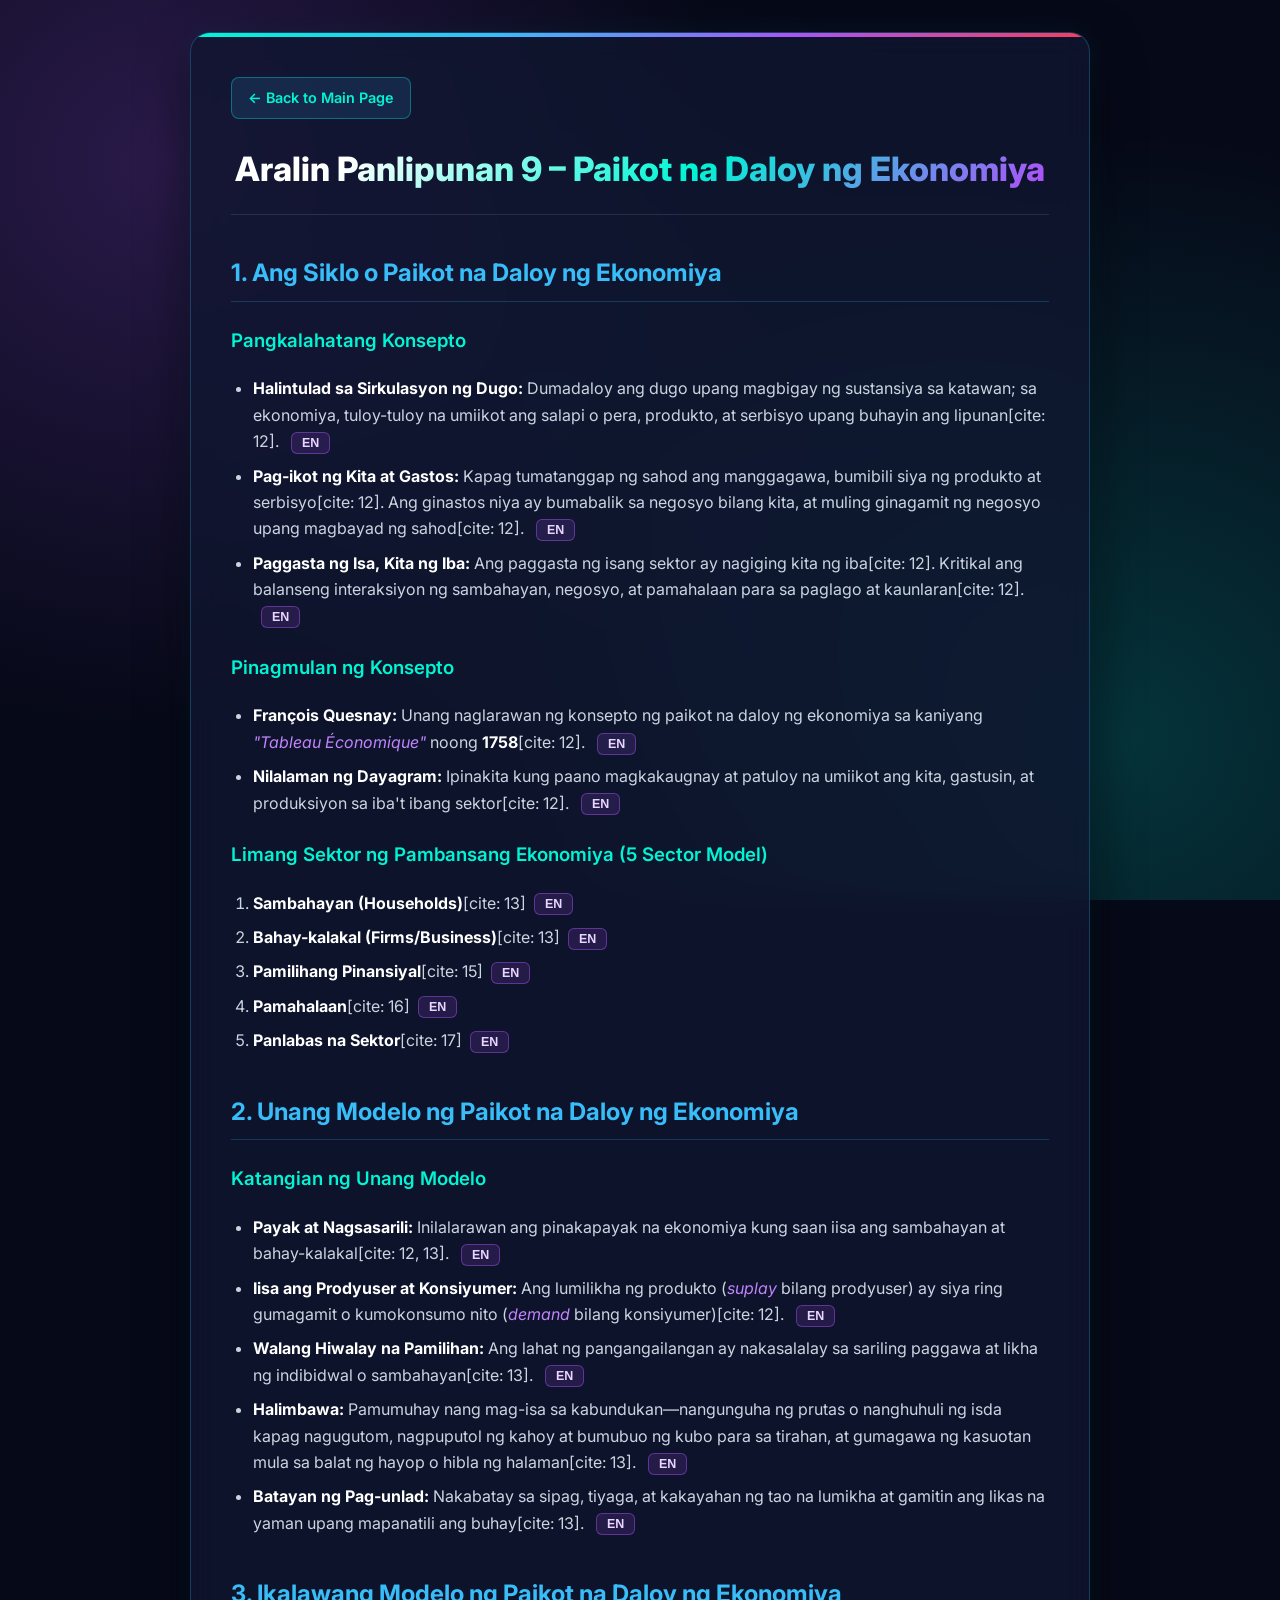
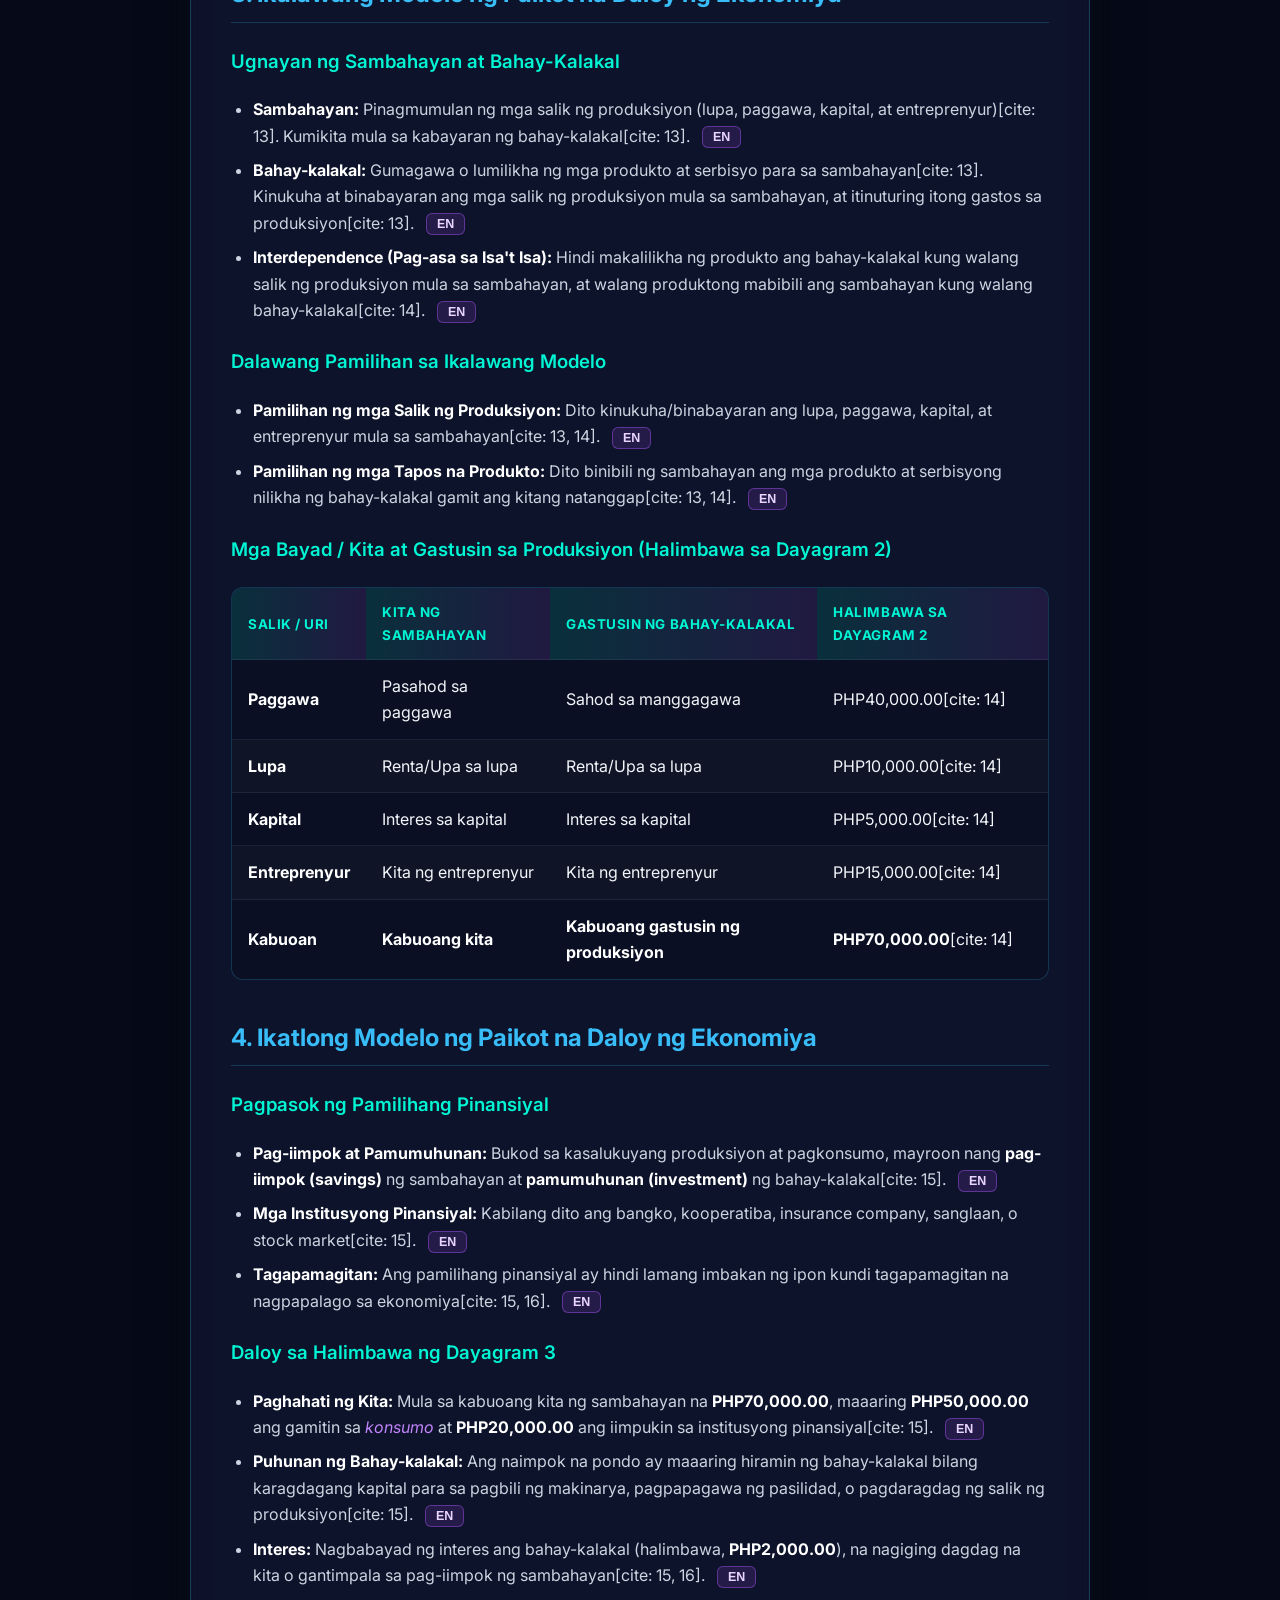
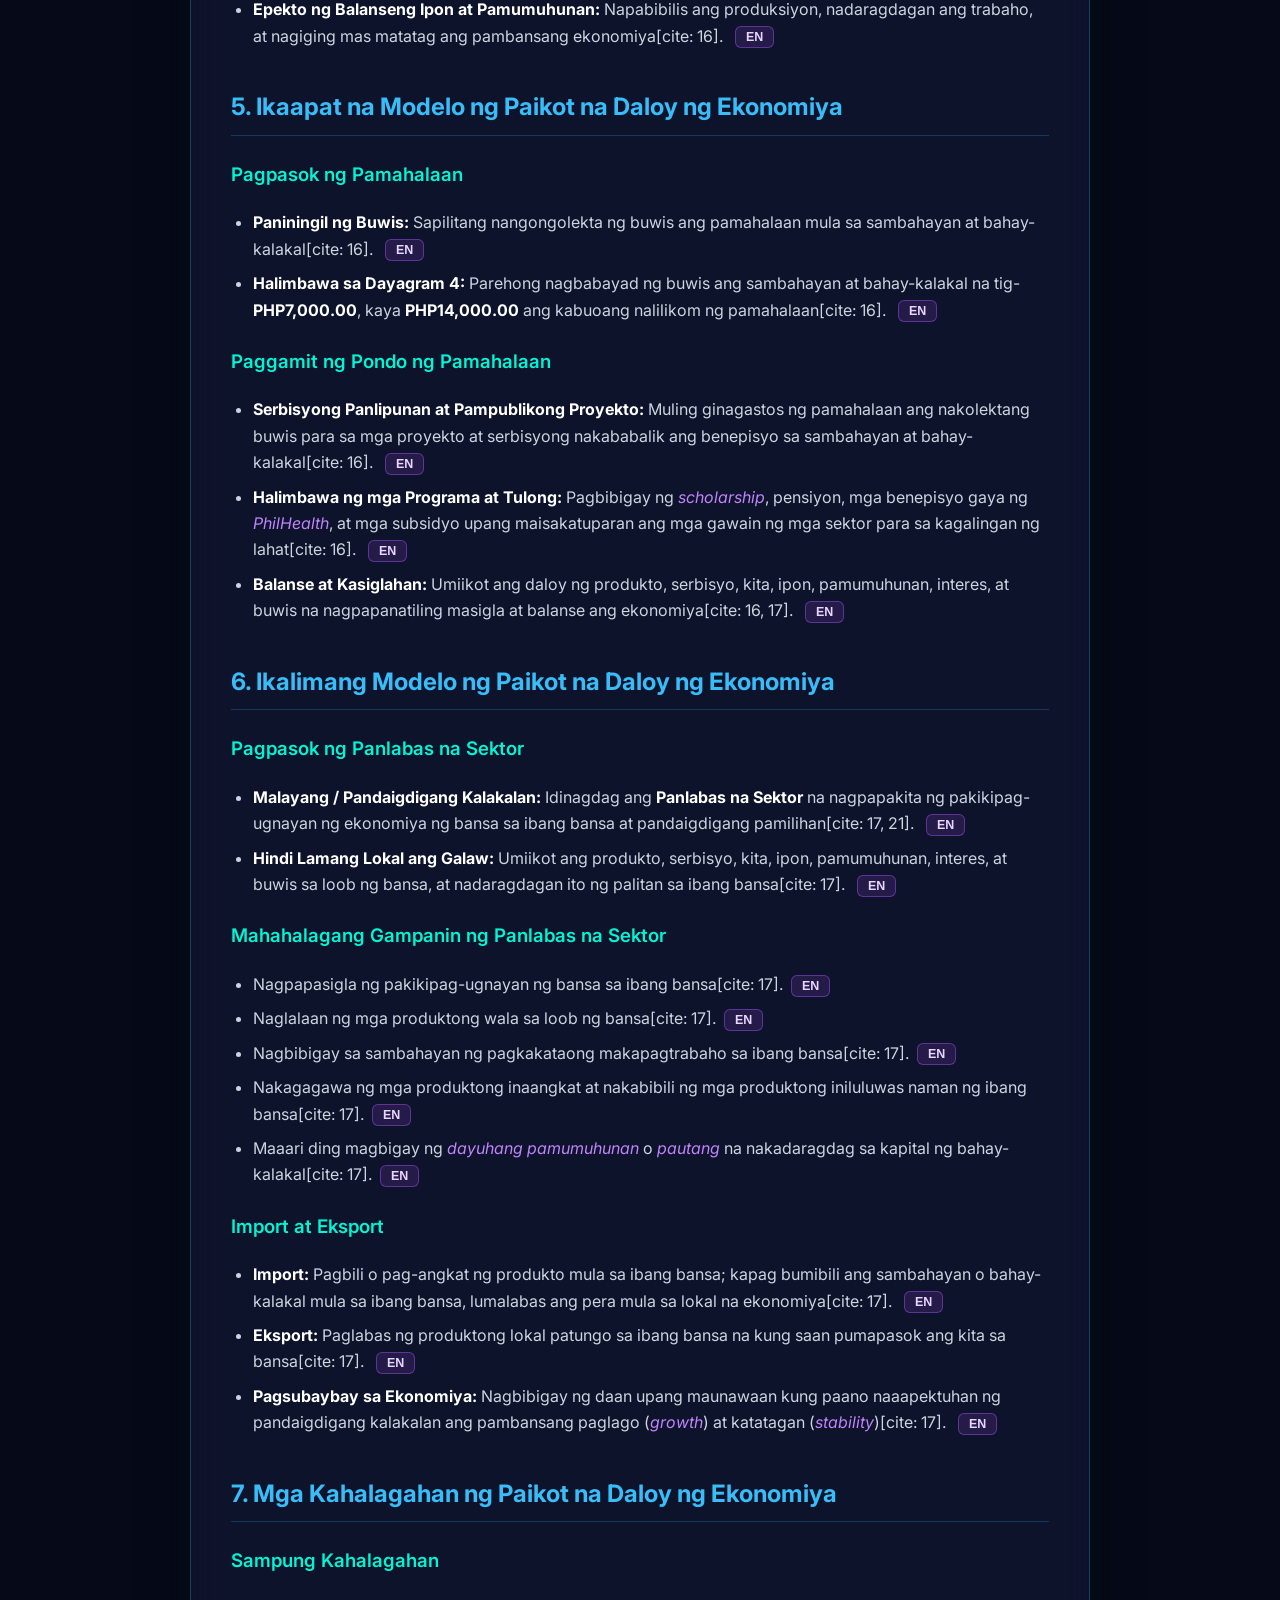
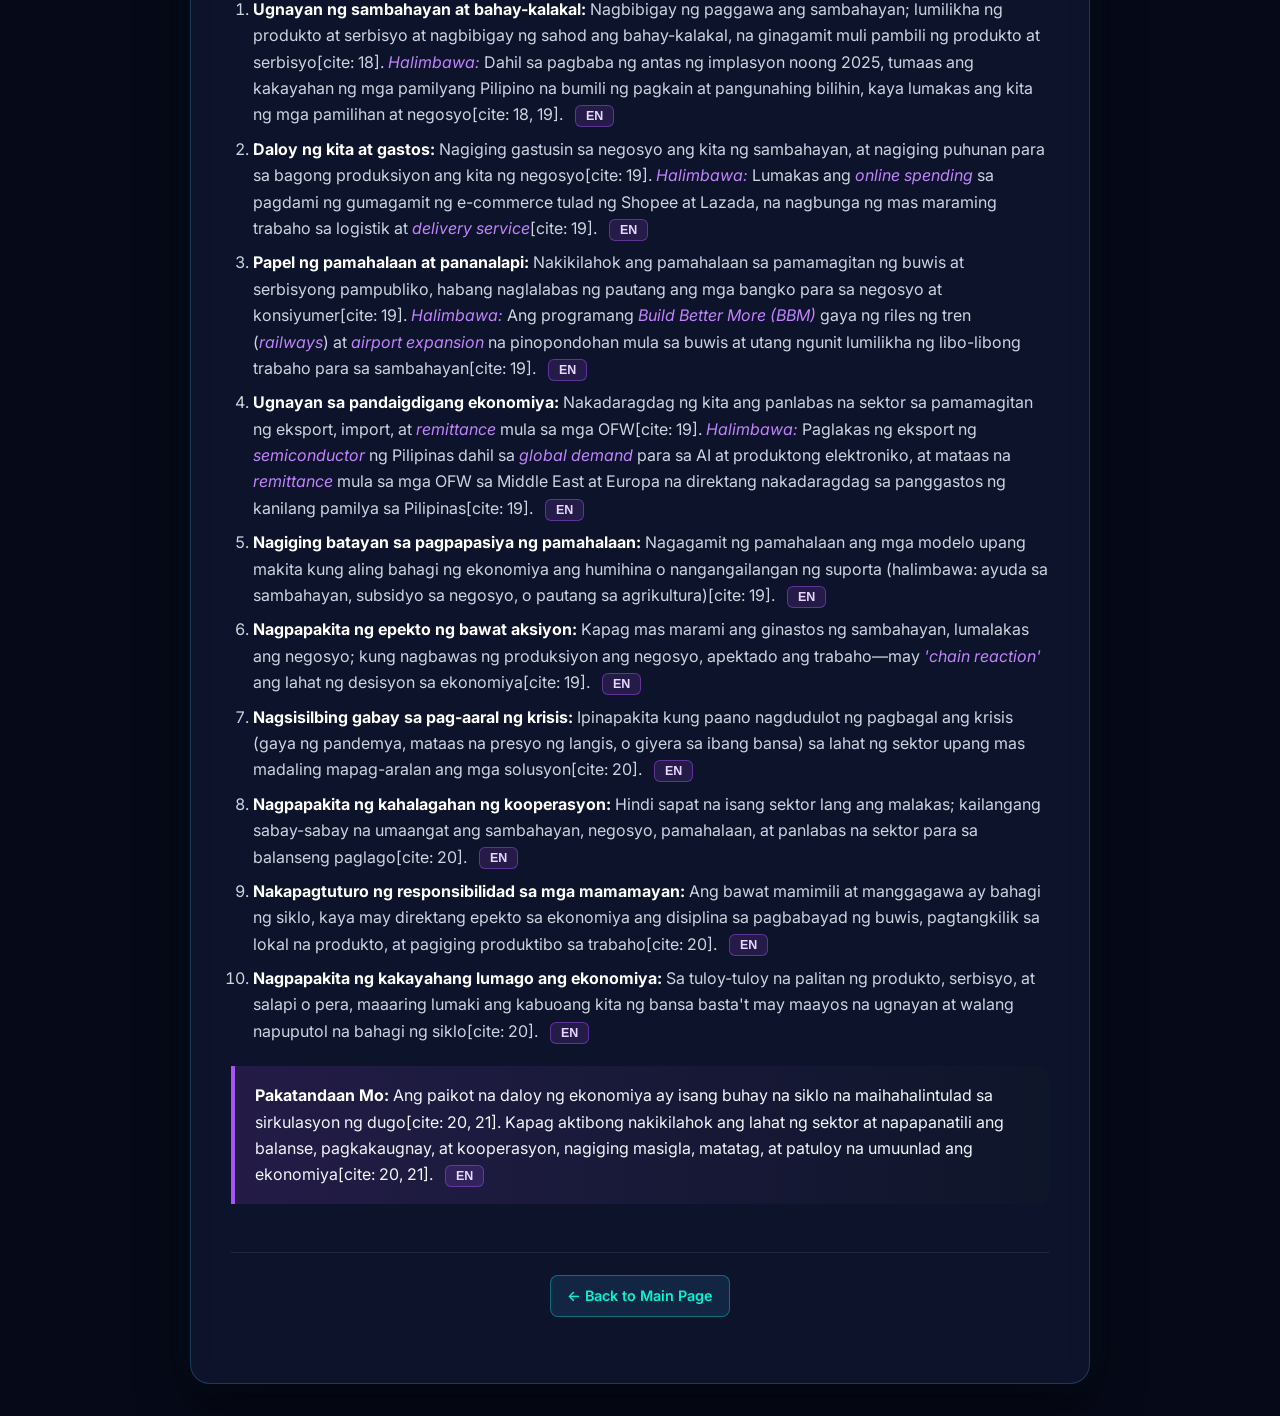
==== commit 6235a7df: "Update link in ap.html to point to menu.html" ====
--- a/ap.html
+++ b/ap.html
@@ -3,13 +3,13 @@
 <head>
     <meta charset="UTF-8">
     <meta name="viewport" content="width=device-width, initial-scale=1.0">
-    <title>Aralin Panlipunan 9 - Paikot na Daloy ng Ekonomiya</title>
+    <title>Aralin Panlipunan 9</title>
     <link rel="stylesheet" href="styles.css">
 </head>
 <body>
 
 <div class="container">
-    <a href="index.html" class="btn-back">&larr; Back to Main Page</a>
+    <a href="menu.html" class="btn-back">&larr; Back to Main Page</a>
 
     <h1>Aralin Panlipunan 9 – Paikot na Daloy ng Ekonomiya</h1>
 
--- a/styles.css
+++ b/styles.css
@@ -1,68 +1,218 @@
+@import url('https://fonts.googleapis.com/css2?family=Inter:wght@400;500;600;700;800&display=swap');
+
+:root {
+    --bg-deep: #060918;
+    --bg-card: rgba(16, 23, 48, 0.78);
+    --bg-surface: rgba(11, 16, 36, 0.85);
+    --cyan: #00f5d4;
+    --blue: #38bdf8;
+    --purple: #a855f7;
+    --pink: #f43f5e;
+    --text-main: #f1f5f9;
+    --text-muted: #94a3b8;
+    --border-glow: rgba(56, 189, 248, 0.25);
+}
+
+* {
+    box-sizing: border-box;
+}
+
 body {
-    font-family: Arial, sans-serif;
-    line-height: 1.6;
-    color: #e0f7fa;
-    background-color: #0b132b;
+    font-family: 'Inter', -apple-system, BlinkMacSystemFont, sans-serif;
+    line-height: 1.65;
+    color: var(--text-main);
+    background-color: var(--bg-deep);
+    background-image: 
+        radial-gradient(circle at 12% 18%, rgba(168, 85, 247, 0.22) 0%, transparent 42%),
+        radial-gradient(circle at 88% 82%, rgba(0, 245, 212, 0.18) 0%, transparent 45%),
+        radial-gradient(circle at 50% 50%, rgba(56, 189, 248, 0.08) 0%, transparent 60%);
+    background-attachment: fixed;
     margin: 0;
-    padding: 20px;
+    padding: 32px 20px;
+    min-height: 100vh;
 }
 
 .container {
     max-width: 900px;
     margin: 0 auto;
-    background: #1c2541;
-    padding: 40px;
+    background: var(--bg-card);
+    backdrop-filter: blur(14px);
+    -webkit-backdrop-filter: blur(14px);
+    padding: 44px 40px;
+    border-radius: 20px;
+    border: 1px solid var(--border-glow);
+    box-shadow: 
+        0 20px 50px rgba(0, 0, 0, 0.55),
+        0 0 30px rgba(56, 189, 248, 0.08);
+    position: relative;
+    overflow: hidden;
+}
+
+/* Vibrant top accent bar */
+.container::before {
+    content: "";
+    position: absolute;
+    top: 0;
+    left: 0;
+    right: 0;
+    height: 4px;
+    background: linear-gradient(90deg, var(--cyan), var(--blue), var(--purple), var(--pink));
+}
+
+.badge {
+    display: block;
+    width: fit-content;
+    margin: 0 auto 14px;
+    padding: 5px 14px;
+    font-size: 0.78rem;
+    font-weight: 700;
+    letter-spacing: 0.08em;
+    text-transform: uppercase;
+    color: var(--cyan);
+    background: rgba(0, 245, 212, 0.1);
+    border: 1px solid rgba(0, 245, 212, 0.35);
+    border-radius: 999px;
+}
+
+h1 {
+    font-size: 2.1rem;
+    font-weight: 800;
+    text-align: center;
+    margin: 0 0 12px;
+    padding-bottom: 18px;
+    background: linear-gradient(135deg, #ffffff 15%, var(--cyan) 55%, var(--purple) 95%);
+    -webkit-background-clip: text;
+    -webkit-text-fill-color: transparent;
+    border-bottom: 1px solid rgba(148, 163, 184, 0.18);
+}
+
+.subtitle {
+    text-align: center;
+    color: var(--text-muted);
+    font-size: 1rem;
+    margin: 0 0 30px;
+}
+
+/* --- Main Menu Cards --- */
+.menu-grid {
+    display: grid;
+    grid-template-columns: repeat(auto-fit, minmax(260px, 1fr));
+    gap: 18px;
+    margin-top: 24px;
+}
+
+.subject-card {
+    display: flex;
+    align-items: center;
+    justify-content: space-between;
+    padding: 22px 24px;
+    background: linear-gradient(145deg, rgba(30, 41, 82, 0.75), rgba(15, 23, 42, 0.9));
+    color: var(--text-main);
+    text-decoration: none;
+    border-radius: 14px;
+    border: 1px solid rgba(56, 189, 248, 0.25);
+    position: relative;
+    transition: transform 0.25s cubic-bezier(0.22, 1, 0.36, 1), border-color 0.25s ease, box-shadow 0.25s ease;
+}
+
+.card-tag {
+    font-size: 0.78rem;
+    font-weight: 800;
+    color: var(--cyan);
+    background: rgba(0, 245, 212, 0.12);
+    border: 1px solid rgba(0, 245, 212, 0.3);
+    padding: 4px 9px;
     border-radius: 8px;
-    box-shadow: 0 4px 15px rgba(0, 229, 255, 0.15);
-    border: 1px solid #3a506b;
-}
-
+    margin-right: 14px;
+}
+
+.subject-title {
+    font-size: 1.1rem;
+    font-weight: 700;
+    flex-grow: 1;
+    letter-spacing: 0.01em;
+}
+
+.card-arrow {
+    font-size: 1.2rem;
+    color: var(--text-muted);
+    transition: transform 0.25s ease, color 0.25s ease;
+}
+
+/* Unique accent glow per subject card */
+.subject-card:nth-child(1):hover {
+    border-color: var(--cyan);
+    box-shadow: 0 10px 28px rgba(0, 245, 212, 0.25);
+}
+.subject-card:nth-child(2):hover {
+    border-color: var(--purple);
+    box-shadow: 0 10px 28px rgba(168, 85, 247, 0.28);
+}
+.subject-card:nth-child(3):hover {
+    border-color: var(--blue);
+    box-shadow: 0 10px 28px rgba(56, 189, 248, 0.28);
+}
+.subject-card:nth-child(4):hover {
+    border-color: var(--pink);
+    box-shadow: 0 10px 28px rgba(244, 63, 94, 0.28);
+}
+
+.subject-card:hover {
+    transform: translateY(-4px);
+    background: linear-gradient(145deg, rgba(40, 54, 105, 0.9), rgba(20, 30, 58, 0.95));
+}
+
+.subject-card:hover .card-arrow {
+    transform: translateX(5px);
+    color: #ffffff;
+}
+
+/* --- Reviewer Sub-Page Elements --- */
 .btn-back {
-    display: inline-block;
-    margin-bottom: 20px;
+    display: inline-flex;
+    align-items: center;
+    gap: 6px;
+    margin-bottom: 22px;
     padding: 8px 16px;
-    background-color: #3a506b;
-    color: #00e5ff;
+    background: rgba(56, 189, 248, 0.12);
+    color: var(--cyan);
     text-decoration: none;
-    border-radius: 4px;
-    font-size: 0.9em;
-    border: 1px solid #00e5ff;
+    border-radius: 8px;
+    font-size: 0.9rem;
+    font-weight: 600;
+    border: 1px solid rgba(0, 245, 212, 0.35);
     transition: all 0.25s ease;
 }
 
 .btn-back:hover {
-    background-color: #00e5ff;
-    color: #0b132b;
-    box-shadow: 0 0 10px rgba(0, 229, 255, 0.5);
-}
-
-h1 {
-    color: #00e5ff;
-    text-align: center;
-    border-bottom: 2px solid #3a506b;
-    padding-bottom: 15px;
-    margin-bottom: 30px;
-    text-shadow: 0 0 8px rgba(0, 229, 255, 0.3);
+    background: linear-gradient(135deg, var(--cyan), var(--blue));
+    color: #060918;
+    border-color: transparent;
+    box-shadow: 0 0 16px rgba(0, 245, 212, 0.45);
+    transform: translateX(-2px);
 }
 
 h2 {
-    color: #4cc9f0;
-    border-bottom: 1px solid #3a506b;
+    color: var(--blue);
+    font-weight: 700;
+    border-bottom: 1px solid rgba(56, 189, 248, 0.22);
     padding-bottom: 8px;
-    margin-top: 40px;
+    margin-top: 38px;
 }
 
 h3 {
-    color: #80e5ff;
-    margin-top: 25px;
+    color: var(--cyan);
+    font-weight: 600;
+    margin-top: 24px;
 }
 
 p, li {
-    color: #c0d6df;
+    color: #cbd5e1;
 }
 
 ul, ol {
-    margin: 5px 0 15px;
+    margin: 6px 0 16px;
+    padding-left: 22px;
 }
 
 li {
@@ -74,66 +224,85 @@
 }
 
 em {
-    color: #72efdd;
+    color: #c084fc;
 }
 
 table {
     width: 100%;
-    border-collapse: collapse;
-    margin: 20px 0;
-    background-color: #11192e;
+    border-collapse: separate;
+    border-spacing: 0;
+    margin: 22px 0;
+    background-color: var(--bg-surface);
+    border-radius: 12px;
+    overflow: hidden;
+    border: 1px solid rgba(56, 189, 248, 0.22);
 }
 
 th, td {
-    border: 1px solid #3a506b;
-    padding: 12px;
+    border-bottom: 1px solid rgba(148, 163, 184, 0.12);
+    padding: 13px 16px;
     text-align: left;
 }
 
 th {
-    background-color: #1c2541;
-    color: #00e5ff;
+    background: linear-gradient(90deg, rgba(0, 245, 212, 0.14), rgba(168, 85, 247, 0.14));
+    color: var(--cyan);
+    font-weight: 700;
+    text-transform: uppercase;
+    font-size: 0.84rem;
+    letter-spacing: 0.04em;
+}
+
+tr:last-child td {
+    border-bottom: none;
 }
 
 tr:nth-child(even) {
-    background-color: #162038;
+    background-color: rgba(255, 255, 255, 0.02);
+}
+
+tr:hover td {
+    background-color: rgba(56, 189, 248, 0.06);
 }
 
 blockquote {
-    background-color: #11192e;
-    border-left: 4px solid #00e5ff;
-    margin: 20px 0;
-    padding: 15px 20px;
-    border-radius: 0 4px 4px 0;
-    color: #e0f7fa;
+    background: linear-gradient(90deg, rgba(168, 85, 247, 0.14), rgba(15, 23, 42, 0.8));
+    border-left: 4px solid var(--purple);
+    margin: 22px 0;
+    padding: 16px 20px;
+    border-radius: 0 12px 12px 0;
+    color: #f1f5f9;
 }
 
 .btn-translate {
     margin-left: 8px;
-    padding: 2px 8px;
-    background-color: #11192e;
-    color: #00e5ff;
-    border: 1px solid #4cc9f0;
-    border-radius: 4px;
+    padding: 3px 10px;
+    background-color: rgba(168, 85, 247, 0.15);
+    color: #e9d5ff;
+    border: 1px solid rgba(168, 85, 247, 0.45);
+    border-radius: 6px;
     font-size: 0.78em;
+    font-weight: 600;
     cursor: pointer;
     vertical-align: middle;
     transition: all 0.2s ease;
 }
 
 .btn-translate:hover {
-    background-color: #00e5ff;
-    color: #0b132b;
+    background: linear-gradient(135deg, var(--purple), var(--pink));
+    color: #ffffff;
+    border-color: transparent;
+    box-shadow: 0 0 12px rgba(168, 85, 247, 0.45);
 }
 
 .en-translation {
     display: none;
-    margin-top: 8px;
-    padding: 10px 14px;
-    background-color: #0f1b33;
-    border-left: 3px solid #4cc9f0;
-    border-radius: 0 4px 4px 0;
-    color: #90e0ef;
+    margin-top: 10px;
+    padding: 12px 16px;
+    background-color: rgba(15, 23, 42, 0.9);
+    border-left: 3px solid var(--cyan);
+    border-radius: 0 10px 10px 0;
+    color: #bae6fd;
     font-size: 0.94em;
 }
 
@@ -143,9 +312,18 @@
 
 footer {
     text-align: center;
-    margin-top: 50px;
-    font-size: 0.9em;
-    color: #4cc9f0;
-    border-top: 1px solid #3a506b;
-    padding-top: 20px;
-}
+    margin-top: 48px;
+    font-size: 0.88em;
+    color: var(--text-muted);
+    border-top: 1px solid rgba(148, 163, 184, 0.15);
+    padding-top: 22px;
+}
+
+@media (max-width: 600px) {
+    .container {
+        padding: 28px 20px;
+    }
+    h1 {
+        font-size: 1.65rem;
+    }
+}
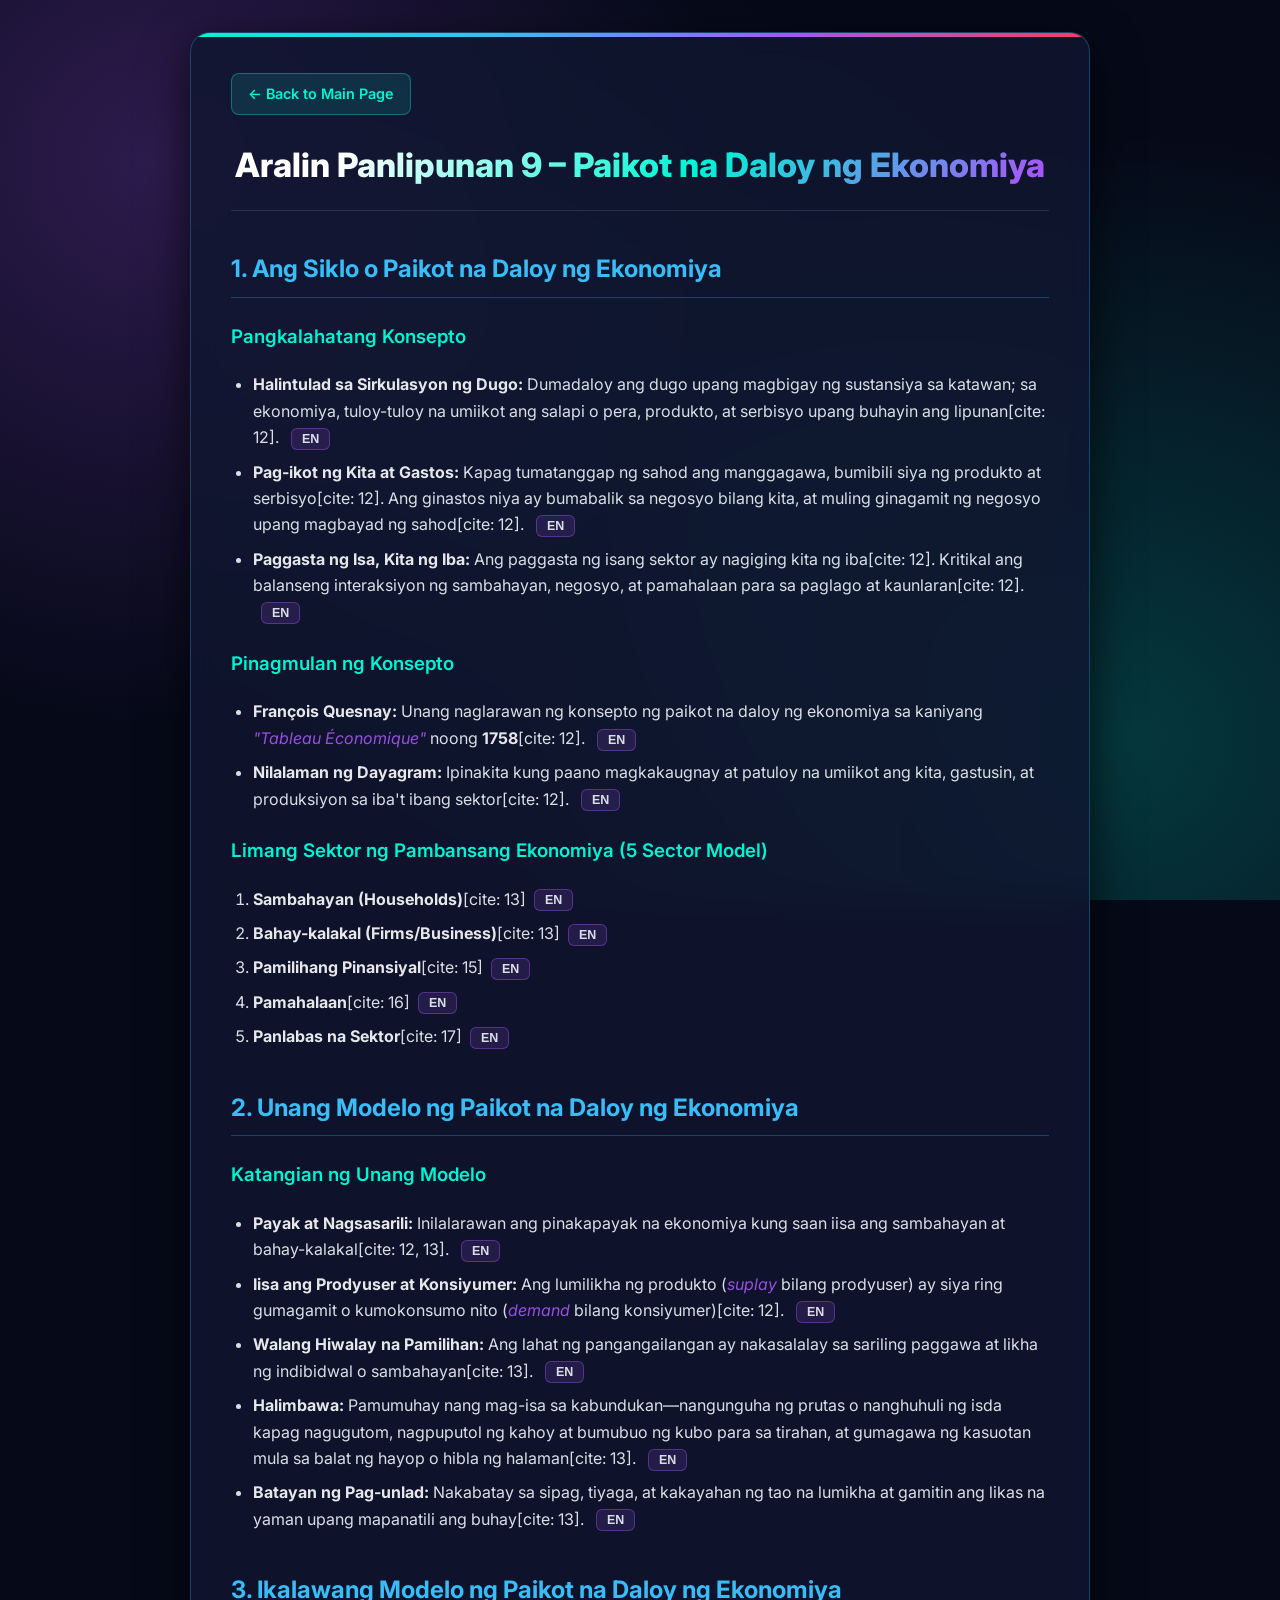
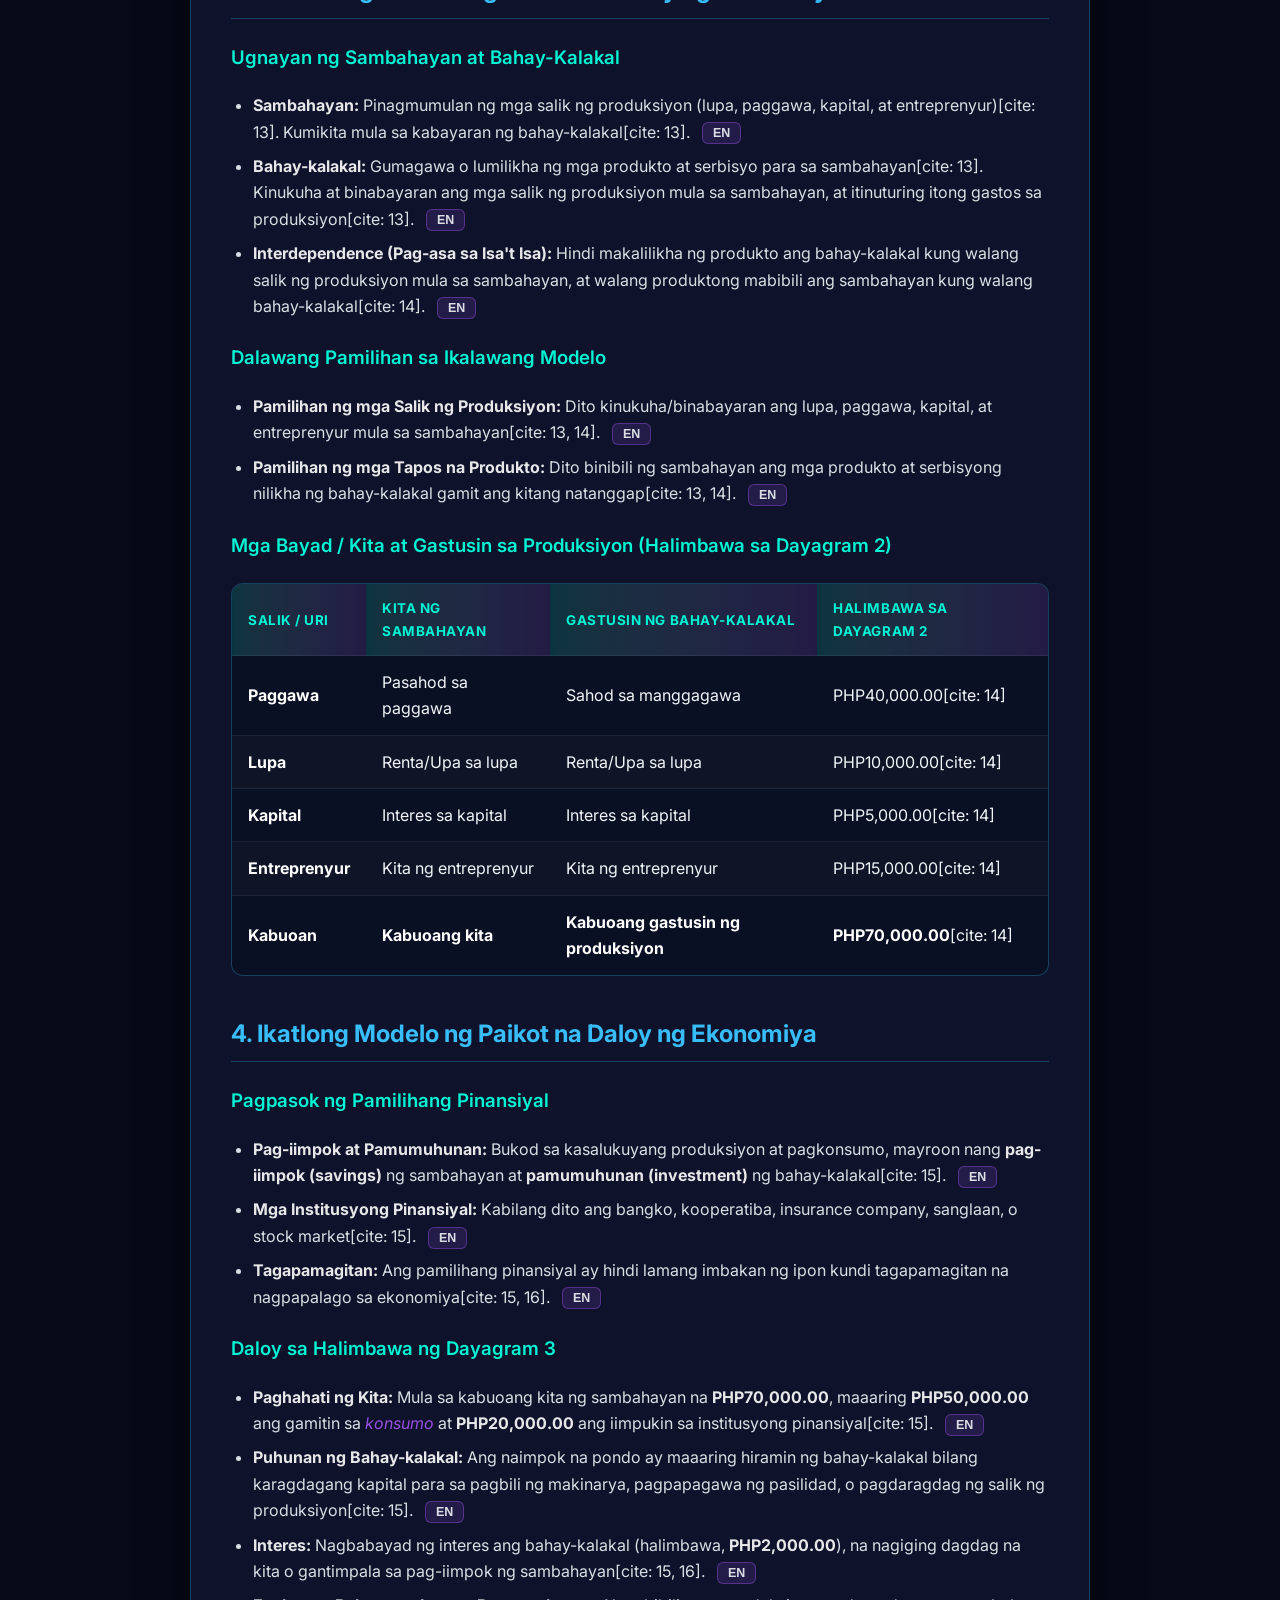
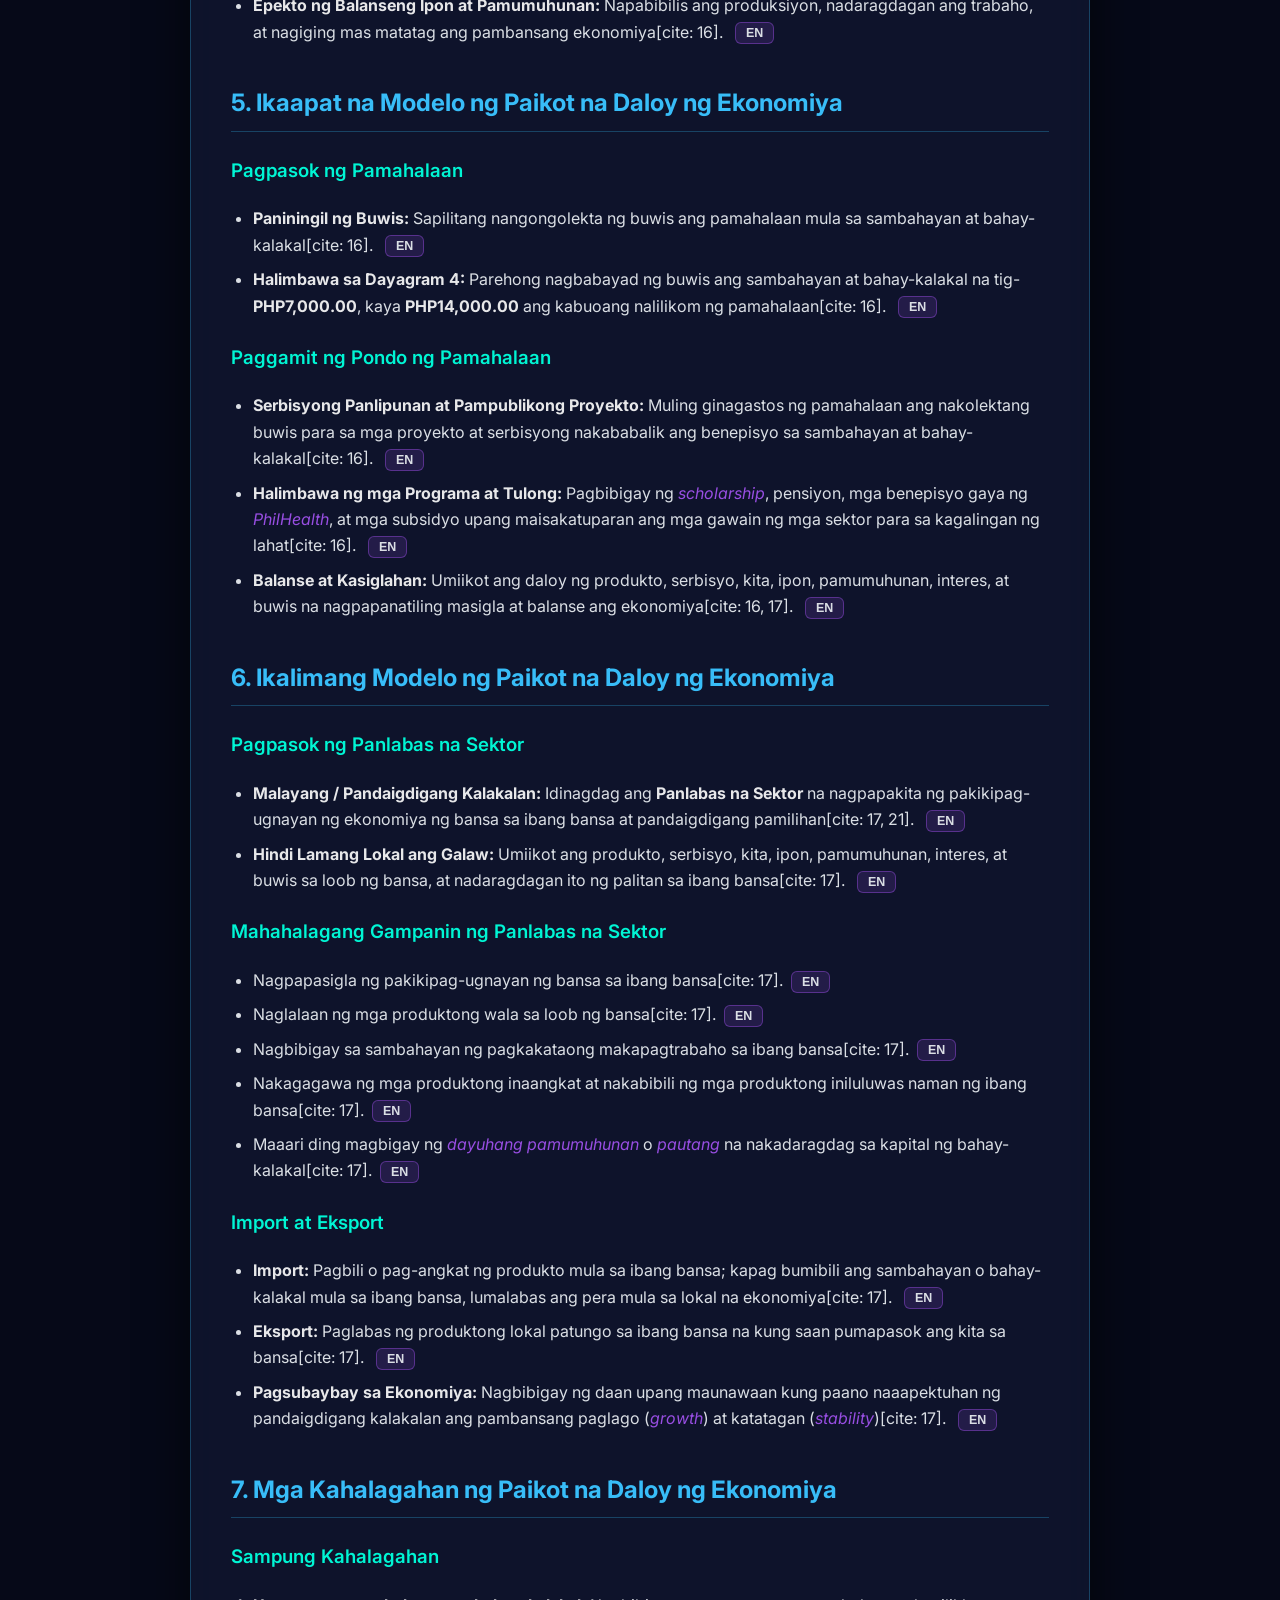
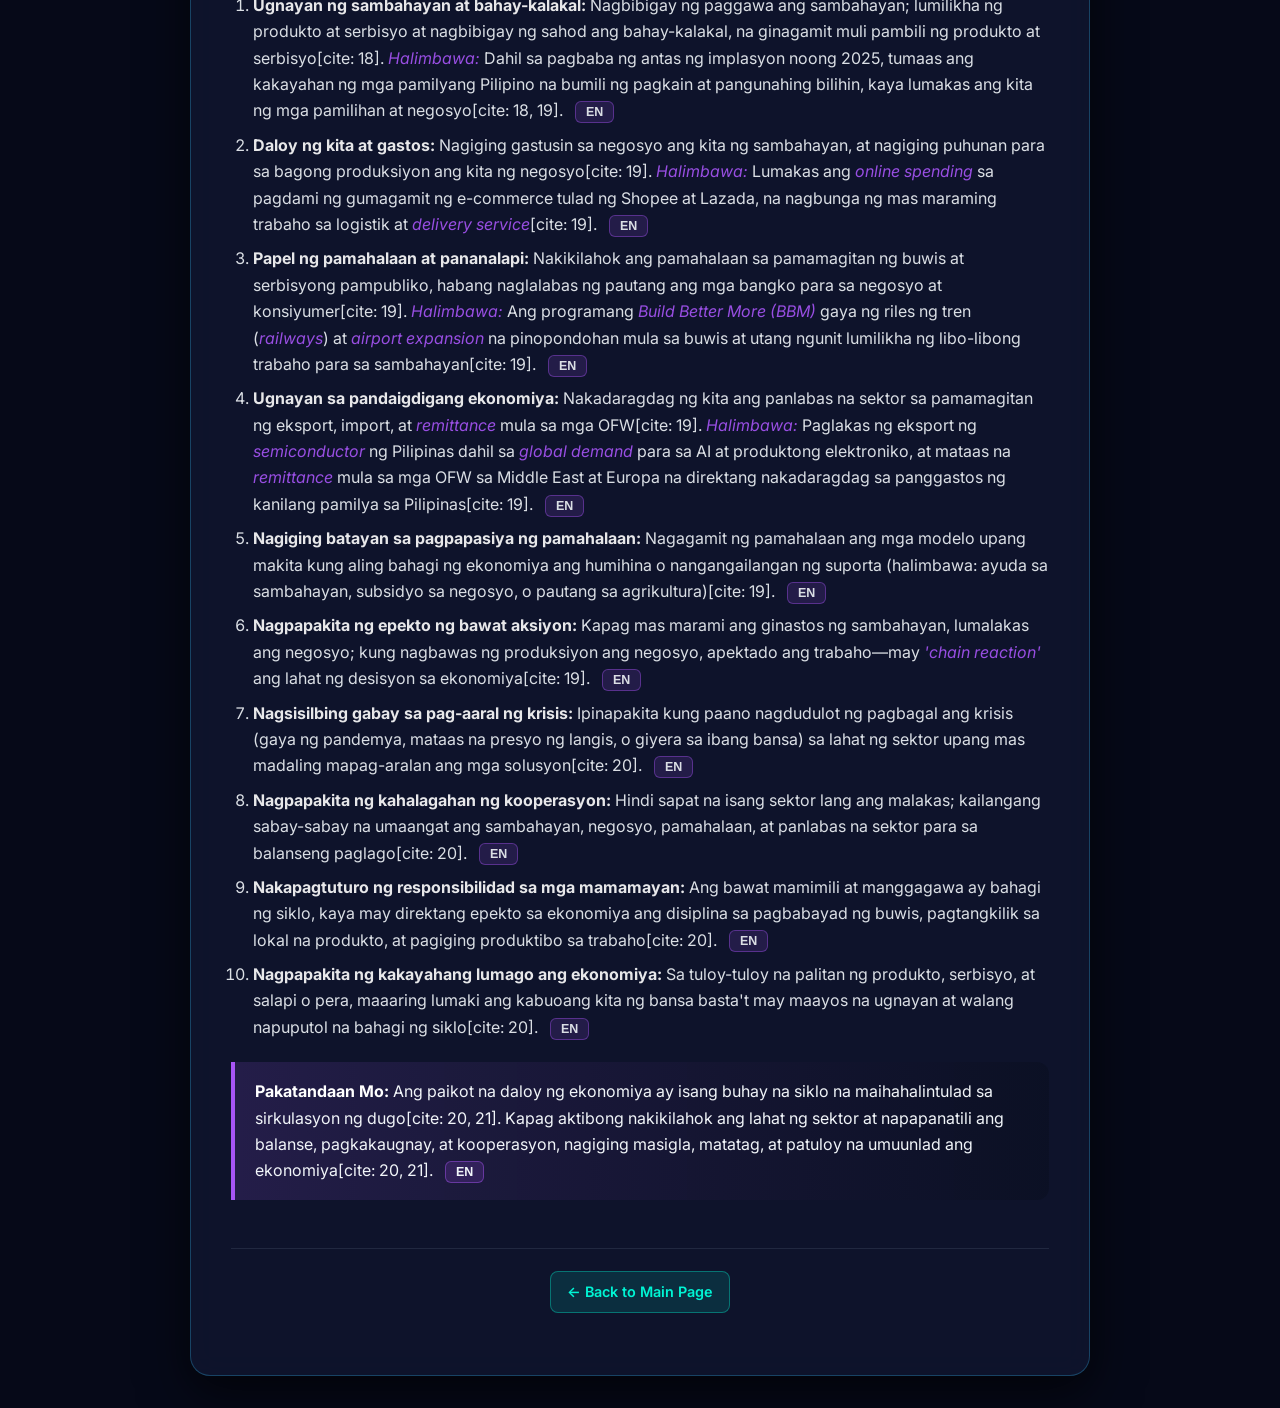
==== commit 513e998e: "Update ap.html" ====
--- a/ap.html
+++ b/ap.html
@@ -260,5 +260,6 @@
     });
 </script>
 
+<script src="theme.js"></script>
 </body>
 </html>
--- a/styles.css
+++ b/styles.css
@@ -1,16 +1,106 @@
 @import url('https://fonts.googleapis.com/css2?family=Inter:wght@400;500;600;700;800&display=swap');
 
-:root {
+:root,
+:root[data-theme="cyber"] {
     --bg-deep: #060918;
-    --bg-card: rgba(16, 23, 48, 0.78);
-    --bg-surface: rgba(11, 16, 36, 0.85);
-    --cyan: #00f5d4;
-    --blue: #38bdf8;
-    --purple: #a855f7;
-    --pink: #f43f5e;
+    --bg-card: rgba(16, 23, 48, 0.82);
+    --bg-surface: rgba(11, 16, 36, 0.88);
+    --glow-1: rgba(168, 85, 247, 0.24);
+    --glow-2: rgba(0, 245, 212, 0.20);
+    --glow-3: rgba(56, 189, 248, 0.10);
+    --accent-primary: #00f5d4;
+    --accent-secondary: #38bdf8;
+    --accent-tertiary: #a855f7;
+    --accent-quaternary: #f43f5e;
     --text-main: #f1f5f9;
     --text-muted: #94a3b8;
-    --border-glow: rgba(56, 189, 248, 0.25);
+    --border-glow: rgba(56, 189, 248, 0.28);
+    --ink-on-accent: #060918;
+}
+
+:root[data-theme="sunset"] {
+    --bg-deep: #140812;
+    --bg-card: rgba(34, 15, 28, 0.84);
+    --bg-surface: rgba(22, 10, 20, 0.9);
+    --glow-1: rgba(251, 146, 60, 0.25);
+    --glow-2: rgba(244, 63, 94, 0.22);
+    --glow-3: rgba(250, 204, 21, 0.10);
+    --accent-primary: #fb923c;
+    --accent-secondary: #facc15;
+    --accent-tertiary: #f43f5e;
+    --accent-quaternary: #c084fc;
+    --text-main: #fff1f2;
+    --text-muted: #fda4af;
+    --border-glow: rgba(251, 146, 60, 0.32);
+    --ink-on-accent: #140812;
+}
+
+:root[data-theme="emerald"] {
+    --bg-deep: #041312;
+    --bg-card: rgba(10, 33, 31, 0.84);
+    --bg-surface: rgba(6, 22, 21, 0.9);
+    --glow-1: rgba(16, 185, 129, 0.24);
+    --glow-2: rgba(56, 189, 248, 0.18);
+    --glow-3: rgba(163, 230, 53, 0.10);
+    --accent-primary: #10b981;
+    --accent-secondary: #38bdf8;
+    --accent-tertiary: #a3e635;
+    --accent-quaternary: #2dd4bf;
+    --text-main: #ecfdf5;
+    --text-muted: #6ee7b7;
+    --border-glow: rgba(16, 185, 129, 0.32);
+    --ink-on-accent: #041312;
+}
+
+:root[data-theme="royal"] {
+    --bg-deep: #0b071d;
+    --bg-card: rgba(23, 16, 49, 0.84);
+    --bg-surface: rgba(15, 10, 34, 0.9);
+    --glow-1: rgba(129, 140, 248, 0.26);
+    --glow-2: rgba(192, 132, 252, 0.22);
+    --glow-3: rgba(232, 121, 249, 0.10);
+    --accent-primary: #c084fc;
+    --accent-secondary: #818cf8;
+    --accent-tertiary: #e879f9;
+    --accent-quaternary: #38bdf8;
+    --text-main: #f5f3ff;
+    --text-muted: #c4b5fd;
+    --border-glow: rgba(168, 85, 247, 0.34);
+    --ink-on-accent: #0b071d;
+}
+
+:root[data-theme="solar"] {
+    --bg-deep: #121006;
+    --bg-card: rgba(31, 27, 12, 0.84);
+    --bg-surface: rgba(20, 17, 7, 0.9);
+    --glow-1: rgba(250, 204, 21, 0.22);
+    --glow-2: rgba(56, 189, 248, 0.18);
+    --glow-3: rgba(251, 113, 133, 0.10);
+    --accent-primary: #facc15;
+    --accent-secondary: #38bdf8;
+    --accent-tertiary: #fb7185;
+    --accent-quaternary: #34d399;
+    --text-main: #fefce8;
+    --text-muted: #fde047;
+    --border-glow: rgba(250, 204, 21, 0.30);
+    --ink-on-accent: #121006;
+}
+
+:root[data-theme="berry"] {
+    --bg-deep: #160714;
+    --bg-card: rgba(38, 13, 34, 0.84);
+    --bg-surface: rgba(24, 8, 22, 0.9);
+    --glow-1: rgba(236, 72, 153, 0.25);
+    --glow-2: rgba(168, 85, 247, 0.20);
+    --glow-3: rgba(45, 212, 191, 0.10);
+    --accent-primary: #ec4899;
+    --accent-secondary: #c084fc;
+    --accent-tertiary: #2dd4bf;
+    --accent-quaternary: #fb923c;
+    --text-main: #fdf2f8;
+    --text-muted: #f9a8d4;
+    --border-glow: rgba(236, 72, 153, 0.32);
+    --ink-on-accent: #160714;
 }
 
 * {
@@ -22,14 +112,15 @@
     line-height: 1.65;
     color: var(--text-main);
     background-color: var(--bg-deep);
-    background-image: 
-        radial-gradient(circle at 12% 18%, rgba(168, 85, 247, 0.22) 0%, transparent 42%),
-        radial-gradient(circle at 88% 82%, rgba(0, 245, 212, 0.18) 0%, transparent 45%),
-        radial-gradient(circle at 50% 50%, rgba(56, 189, 248, 0.08) 0%, transparent 60%);
+    background-image:
+        radial-gradient(circle at 12% 18%, var(--glow-1) 0%, transparent 42%),
+        radial-gradient(circle at 88% 82%, var(--glow-2) 0%, transparent 45%),
+        radial-gradient(circle at 50% 50%, var(--glow-3) 0%, transparent 60%);
     background-attachment: fixed;
     margin: 0;
     padding: 32px 20px;
     min-height: 100vh;
+    transition: background-color 0.3s ease, color 0.3s ease;
 }
 
 .container {
@@ -38,17 +129,16 @@
     background: var(--bg-card);
     backdrop-filter: blur(14px);
     -webkit-backdrop-filter: blur(14px);
-    padding: 44px 40px;
+    padding: 40px;
     border-radius: 20px;
     border: 1px solid var(--border-glow);
-    box-shadow: 
+    box-shadow:
         0 20px 50px rgba(0, 0, 0, 0.55),
-        0 0 30px rgba(56, 189, 248, 0.08);
+        0 0 30px rgba(0, 0, 0, 0.2);
     position: relative;
     overflow: hidden;
 }
 
-/* Vibrant top accent bar */
 .container::before {
     content: "";
     position: absolute;
@@ -56,22 +146,51 @@
     left: 0;
     right: 0;
     height: 4px;
-    background: linear-gradient(90deg, var(--cyan), var(--blue), var(--purple), var(--pink));
+    background: linear-gradient(90deg, var(--accent-primary), var(--accent-secondary), var(--accent-tertiary), var(--accent-quaternary));
+}
+
+.top-bar {
+    display: flex;
+    align-items: center;
+    justify-content: space-between;
+    gap: 12px;
+    margin-bottom: 18px;
 }
 
 .badge {
-    display: block;
-    width: fit-content;
-    margin: 0 auto 14px;
+    display: inline-block;
     padding: 5px 14px;
     font-size: 0.78rem;
     font-weight: 700;
     letter-spacing: 0.08em;
     text-transform: uppercase;
-    color: var(--cyan);
-    background: rgba(0, 245, 212, 0.1);
-    border: 1px solid rgba(0, 245, 212, 0.35);
+    color: var(--accent-primary);
+    background: color-mix(in srgb, var(--accent-primary) 12%, transparent);
+    border: 1px solid color-mix(in srgb, var(--accent-primary) 35%, transparent);
     border-radius: 999px;
+}
+
+.btn-theme {
+    display: inline-flex;
+    align-items: center;
+    gap: 6px;
+    padding: 7px 14px;
+    background: color-mix(in srgb, var(--accent-tertiary) 16%, transparent);
+    color: var(--text-main);
+    border: 1px solid color-mix(in srgb, var(--accent-tertiary) 45%, transparent);
+    border-radius: 999px;
+    font-family: inherit;
+    font-size: 0.84rem;
+    font-weight: 600;
+    cursor: pointer;
+    transition: all 0.2s ease;
+}
+
+.btn-theme:hover {
+    background: linear-gradient(135deg, var(--accent-primary), var(--accent-tertiary));
+    color: var(--ink-on-accent);
+    border-color: transparent;
+    transform: translateY(-1px);
 }
 
 h1 {
@@ -80,7 +199,7 @@
     text-align: center;
     margin: 0 0 12px;
     padding-bottom: 18px;
-    background: linear-gradient(135deg, #ffffff 15%, var(--cyan) 55%, var(--purple) 95%);
+    background: linear-gradient(135deg, #ffffff 15%, var(--accent-primary) 55%, var(--accent-tertiary) 95%);
     -webkit-background-clip: text;
     -webkit-text-fill-color: transparent;
     border-bottom: 1px solid rgba(148, 163, 184, 0.18);
@@ -106,21 +225,20 @@
     align-items: center;
     justify-content: space-between;
     padding: 22px 24px;
-    background: linear-gradient(145deg, rgba(30, 41, 82, 0.75), rgba(15, 23, 42, 0.9));
+    background: linear-gradient(145deg, color-mix(in srgb, var(--bg-card) 85%, white 5%), var(--bg-surface));
     color: var(--text-main);
     text-decoration: none;
     border-radius: 14px;
-    border: 1px solid rgba(56, 189, 248, 0.25);
-    position: relative;
+    border: 1px solid var(--border-glow);
     transition: transform 0.25s cubic-bezier(0.22, 1, 0.36, 1), border-color 0.25s ease, box-shadow 0.25s ease;
 }
 
 .card-tag {
     font-size: 0.78rem;
     font-weight: 800;
-    color: var(--cyan);
-    background: rgba(0, 245, 212, 0.12);
-    border: 1px solid rgba(0, 245, 212, 0.3);
+    color: var(--accent-primary);
+    background: color-mix(in srgb, var(--accent-primary) 14%, transparent);
+    border: 1px solid color-mix(in srgb, var(--accent-primary) 32%, transparent);
     padding: 4px 9px;
     border-radius: 8px;
     margin-right: 14px;
@@ -130,7 +248,6 @@
     font-size: 1.1rem;
     font-weight: 700;
     flex-grow: 1;
-    letter-spacing: 0.01em;
 }
 
 .card-arrow {
@@ -139,27 +256,25 @@
     transition: transform 0.25s ease, color 0.25s ease;
 }
 
-/* Unique accent glow per subject card */
 .subject-card:nth-child(1):hover {
-    border-color: var(--cyan);
-    box-shadow: 0 10px 28px rgba(0, 245, 212, 0.25);
+    border-color: var(--accent-primary);
+    box-shadow: 0 10px 28px color-mix(in srgb, var(--accent-primary) 26%, transparent);
 }
 .subject-card:nth-child(2):hover {
-    border-color: var(--purple);
-    box-shadow: 0 10px 28px rgba(168, 85, 247, 0.28);
+    border-color: var(--accent-tertiary);
+    box-shadow: 0 10px 28px color-mix(in srgb, var(--accent-tertiary) 28%, transparent);
 }
 .subject-card:nth-child(3):hover {
-    border-color: var(--blue);
-    box-shadow: 0 10px 28px rgba(56, 189, 248, 0.28);
+    border-color: var(--accent-secondary);
+    box-shadow: 0 10px 28px color-mix(in srgb, var(--accent-secondary) 28%, transparent);
 }
 .subject-card:nth-child(4):hover {
-    border-color: var(--pink);
-    box-shadow: 0 10px 28px rgba(244, 63, 94, 0.28);
+    border-color: var(--accent-quaternary);
+    box-shadow: 0 10px 28px color-mix(in srgb, var(--accent-quaternary) 28%, transparent);
 }
 
 .subject-card:hover {
     transform: translateY(-4px);
-    background: linear-gradient(145deg, rgba(40, 54, 105, 0.9), rgba(20, 30, 58, 0.95));
 }
 
 .subject-card:hover .card-arrow {
@@ -174,40 +289,40 @@
     gap: 6px;
     margin-bottom: 22px;
     padding: 8px 16px;
-    background: rgba(56, 189, 248, 0.12);
-    color: var(--cyan);
+    background: color-mix(in srgb, var(--accent-primary) 12%, transparent);
+    color: var(--accent-primary);
     text-decoration: none;
     border-radius: 8px;
     font-size: 0.9rem;
     font-weight: 600;
-    border: 1px solid rgba(0, 245, 212, 0.35);
+    border: 1px solid color-mix(in srgb, var(--accent-primary) 35%, transparent);
     transition: all 0.25s ease;
 }
 
 .btn-back:hover {
-    background: linear-gradient(135deg, var(--cyan), var(--blue));
-    color: #060918;
+    background: linear-gradient(135deg, var(--accent-primary), var(--accent-secondary));
+    color: var(--ink-on-accent);
     border-color: transparent;
-    box-shadow: 0 0 16px rgba(0, 245, 212, 0.45);
     transform: translateX(-2px);
 }
 
 h2 {
-    color: var(--blue);
+    color: var(--accent-secondary);
     font-weight: 700;
-    border-bottom: 1px solid rgba(56, 189, 248, 0.22);
+    border-bottom: 1px solid var(--border-glow);
     padding-bottom: 8px;
     margin-top: 38px;
 }
 
 h3 {
-    color: var(--cyan);
+    color: var(--accent-primary);
     font-weight: 600;
     margin-top: 24px;
 }
 
 p, li {
-    color: #cbd5e1;
+    color: var(--text-main);
+    opacity: 0.9;
 }
 
 ul, ol {
@@ -224,7 +339,7 @@
 }
 
 em {
-    color: #c084fc;
+    color: var(--accent-tertiary);
 }
 
 table {
@@ -235,7 +350,7 @@
     background-color: var(--bg-surface);
     border-radius: 12px;
     overflow: hidden;
-    border: 1px solid rgba(56, 189, 248, 0.22);
+    border: 1px solid var(--border-glow);
 }
 
 th, td {
@@ -245,8 +360,8 @@
 }
 
 th {
-    background: linear-gradient(90deg, rgba(0, 245, 212, 0.14), rgba(168, 85, 247, 0.14));
-    color: var(--cyan);
+    background: linear-gradient(90deg, color-mix(in srgb, var(--accent-primary) 16%, transparent), color-mix(in srgb, var(--accent-tertiary) 16%, transparent));
+    color: var(--accent-primary);
     font-weight: 700;
     text-transform: uppercase;
     font-size: 0.84rem;
@@ -262,24 +377,24 @@
 }
 
 tr:hover td {
-    background-color: rgba(56, 189, 248, 0.06);
+    background-color: color-mix(in srgb, var(--accent-primary) 7%, transparent);
 }
 
 blockquote {
-    background: linear-gradient(90deg, rgba(168, 85, 247, 0.14), rgba(15, 23, 42, 0.8));
-    border-left: 4px solid var(--purple);
+    background: linear-gradient(90deg, color-mix(in srgb, var(--accent-tertiary) 15%, transparent), var(--bg-surface));
+    border-left: 4px solid var(--accent-tertiary);
     margin: 22px 0;
     padding: 16px 20px;
     border-radius: 0 12px 12px 0;
-    color: #f1f5f9;
+    color: var(--text-main);
 }
 
 .btn-translate {
     margin-left: 8px;
     padding: 3px 10px;
-    background-color: rgba(168, 85, 247, 0.15);
-    color: #e9d5ff;
-    border: 1px solid rgba(168, 85, 247, 0.45);
+    background-color: color-mix(in srgb, var(--accent-tertiary) 16%, transparent);
+    color: var(--text-main);
+    border: 1px solid color-mix(in srgb, var(--accent-tertiary) 45%, transparent);
     border-radius: 6px;
     font-size: 0.78em;
     font-weight: 600;
@@ -289,20 +404,19 @@
 }
 
 .btn-translate:hover {
-    background: linear-gradient(135deg, var(--purple), var(--pink));
+    background: linear-gradient(135deg, var(--accent-tertiary), var(--accent-quaternary));
     color: #ffffff;
     border-color: transparent;
-    box-shadow: 0 0 12px rgba(168, 85, 247, 0.45);
 }
 
 .en-translation {
     display: none;
     margin-top: 10px;
     padding: 12px 16px;
-    background-color: rgba(15, 23, 42, 0.9);
-    border-left: 3px solid var(--cyan);
+    background-color: var(--bg-surface);
+    border-left: 3px solid var(--accent-primary);
     border-radius: 0 10px 10px 0;
-    color: #bae6fd;
+    color: var(--accent-secondary);
     font-size: 0.94em;
 }
 
@@ -319,6 +433,129 @@
     padding-top: 22px;
 }
 
+/* --- Theme Pop-Up Modal --- */
+.theme-modal-backdrop {
+    position: fixed;
+    inset: 0;
+    background: rgba(2, 6, 23, 0.72);
+    backdrop-filter: blur(6px);
+    display: flex;
+    align-items: center;
+    justify-content: center;
+    padding: 20px;
+    z-index: 1000;
+    opacity: 0;
+    transition: opacity 0.18s ease;
+}
+
+.theme-modal-backdrop.open {
+    opacity: 1;
+}
+
+.theme-modal {
+    width: 100%;
+    max-width: 460px;
+    background: var(--bg-card);
+    border: 1px solid var(--border-glow);
+    border-radius: 18px;
+    padding: 24px;
+    box-shadow: 0 24px 60px rgba(0, 0, 0, 0.65);
+    transform: translateY(10px) scale(0.98);
+    transition: transform 0.2s ease;
+}
+
+.theme-modal-backdrop.open .theme-modal {
+    transform: translateY(0) scale(1);
+}
+
+.theme-modal-header {
+    display: flex;
+    align-items: center;
+    justify-content: space-between;
+    margin-bottom: 8px;
+}
+
+.theme-modal-header h2 {
+    margin: 0;
+    padding: 0;
+    border: none;
+    font-size: 1.2rem;
+    color: var(--text-main);
+}
+
+.theme-close {
+    background: transparent;
+    border: none;
+    color: var(--text-muted);
+    font-size: 1.6rem;
+    line-height: 1;
+    cursor: pointer;
+    padding: 2px 8px;
+    border-radius: 8px;
+}
+
+.theme-close:hover {
+    color: #ffffff;
+    background: rgba(255, 255, 255, 0.08);
+}
+
+.theme-modal-desc {
+    margin: 0 0 18px;
+    font-size: 0.88rem;
+    color: var(--text-muted);
+}
+
+.swatch-grid {
+    display: grid;
+    grid-template-columns: repeat(2, 1fr);
+    gap: 12px;
+}
+
+.swatch-option {
+    display: flex;
+    align-items: center;
+    gap: 10px;
+    padding: 12px 14px;
+    background: var(--bg-surface);
+    color: var(--text-main);
+    border: 1px solid rgba(148, 163, 184, 0.2);
+    border-radius: 12px;
+    font-family: inherit;
+    font-size: 0.9rem;
+    font-weight: 600;
+    cursor: pointer;
+    transition: all 0.18s ease;
+}
+
+.swatch-option:hover {
+    border-color: var(--accent-primary);
+    transform: translateY(-2px);
+}
+
+.swatch-option.active {
+    border-color: var(--accent-primary);
+    background: color-mix(in srgb, var(--accent-primary) 14%, var(--bg-surface));
+    box-shadow: 0 0 0 1px var(--accent-primary);
+}
+
+.swatch-dots {
+    display: inline-flex;
+    align-items: center;
+}
+
+.swatch-dots i {
+    display: inline-block;
+    width: 13px;
+    height: 13px;
+    border-radius: 50%;
+    margin-left: -4px;
+    border: 2px solid var(--bg-surface);
+}
+
+.swatch-dots i:first-child {
+    margin-left: 0;
+}
+
 @media (max-width: 600px) {
     .container {
         padding: 28px 20px;
@@ -326,4 +563,7 @@
     h1 {
         font-size: 1.65rem;
     }
-}
+    .swatch-grid {
+        grid-template-columns: 1fr;
+    }
+}
